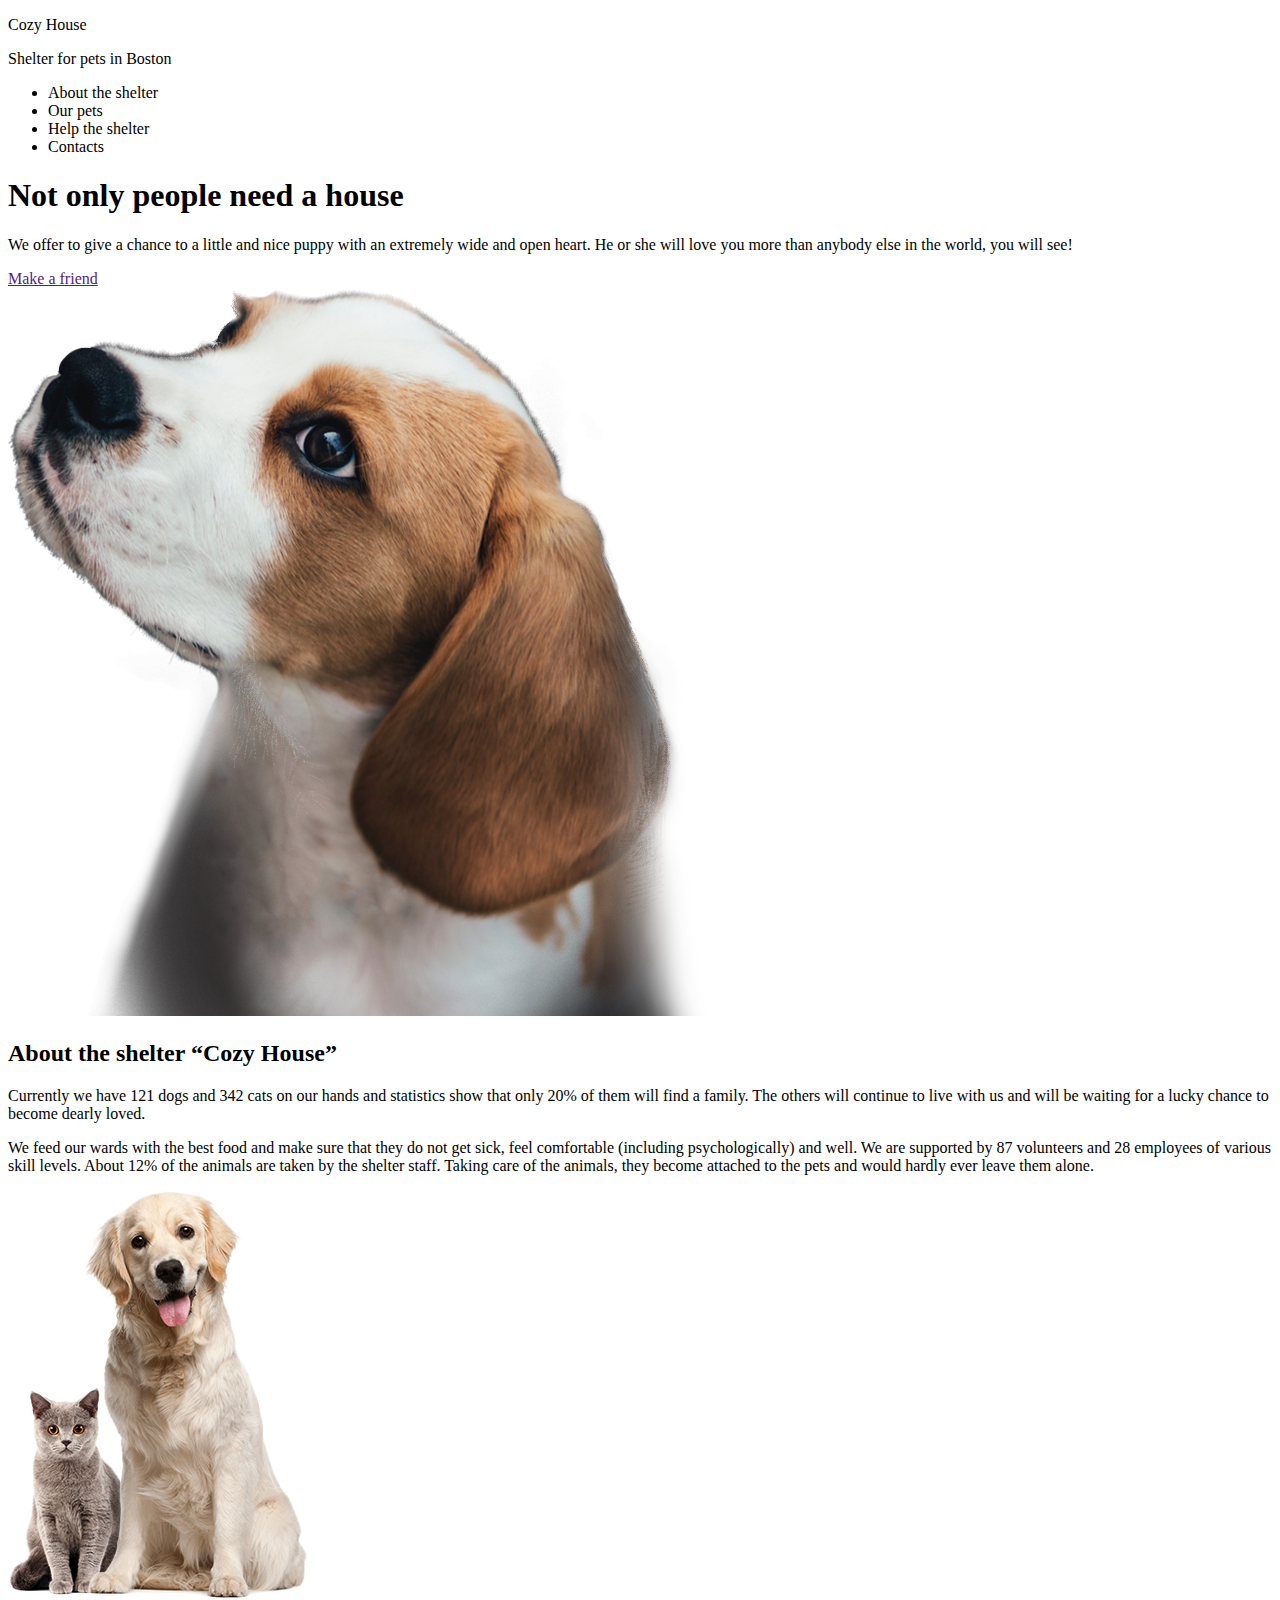
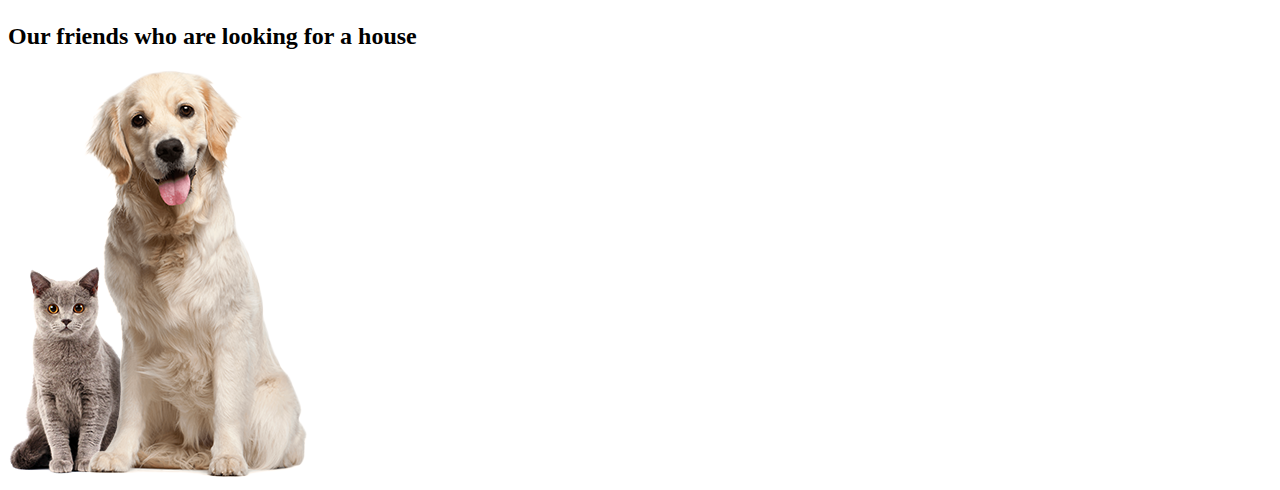
==== index.html @ 95876e0a "init: start sheltter task" ====
<!DOCTYPE html>
<html lang="en">
  <head>
    <meta charset="UTF-8" />
    <meta name="viewport" content="width=device-width, initial-scale=1.0" />
    <title>Document</title>
  </head>
  <body>
    <div class="wrapper">
        <header class="header">
      <div class="navigation__logo">
        <p class="logo__title">Cozy House</p>
        <p class="logo__subtitle">Shelter for pets in Boston</p>
      </div>
      <nav class="header__navigation">
        <ul class="menu__list">
          <li class="menu__item">About the shelter</li>
          <li class="menu__item">Our pets</li>
          <li class="menu__item">Help the shelter</li>
          <li class="menu__item">Contacts</li>
        </ul>
      </nav>
    </header>
    <main class="main">
      <section class="section">
        <div class="section__description">
          <h1 class="section__header section_main-header">
            Not only people need a house
          </h1>
          <p class="section__text">
            We offer to give a chance to a little and nice puppy with an
            extremely wide and open heart. He or she will love you more than
            anybody else in the world, you will see!
          </p>
          <a href="" class="section__link link_dark">Make a friend</a>
        </div>
        <img src="assets/start-screen-puppy.png" alt="Dog" class="section__image">
      </section>
    </div>
    <section class="section">  
        <div class="section__description">
          <h2 class="section__header">
            About the shelter “Cozy House”
          </h2>
          <p class="section__text">
            Currently we have 121 dogs and 342 cats on our hands and statistics show that only 20% of them will find a family. The others will continue to live with us and will be waiting for a lucky chance to become dearly loved.
          </p>
          <p class="section__text">
            We feed our wards with the best food and make sure that they do not get sick, feel comfortable (including psychologically) and well. We are supported by 87 volunteers and 28 employees of various skill levels. About 12% of the animals are taken by the shelter staff. Taking care of the animals, they become attached to the pets and would hardly ever leave them alone.
          </p>
        </div>
        <img src="assets/about-pets.png" alt="Dog ans cat" class="section__image">
      </section>
      <section class="section">  
        <div class="section__description">
          <h2 class="section__header">
            Our friends who
are looking for a house
          </h2>
         <div class="section__slider">
          
         </div>
        </div>
        <img src="assets/about-pets.png" alt="Dog ans cat" class="section__image">
      </section>

    
    </main>
  </body>
</html>
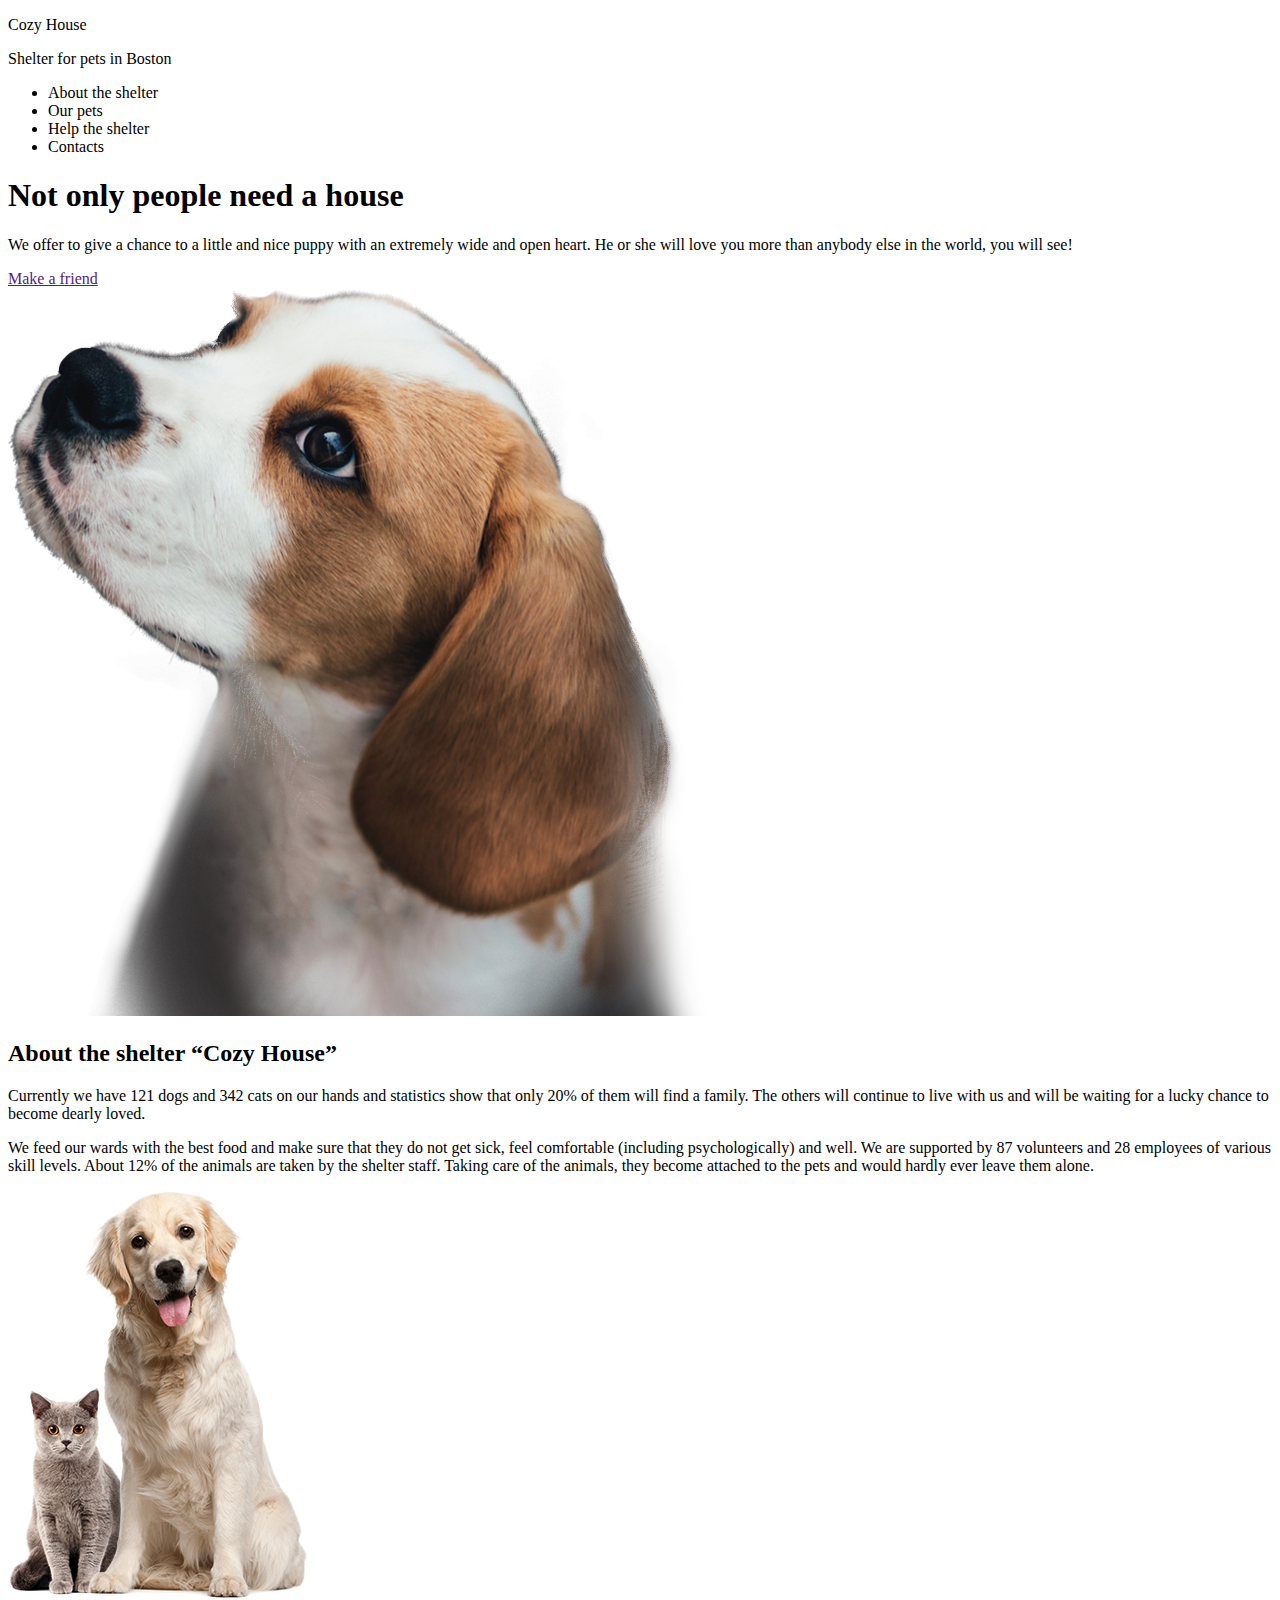
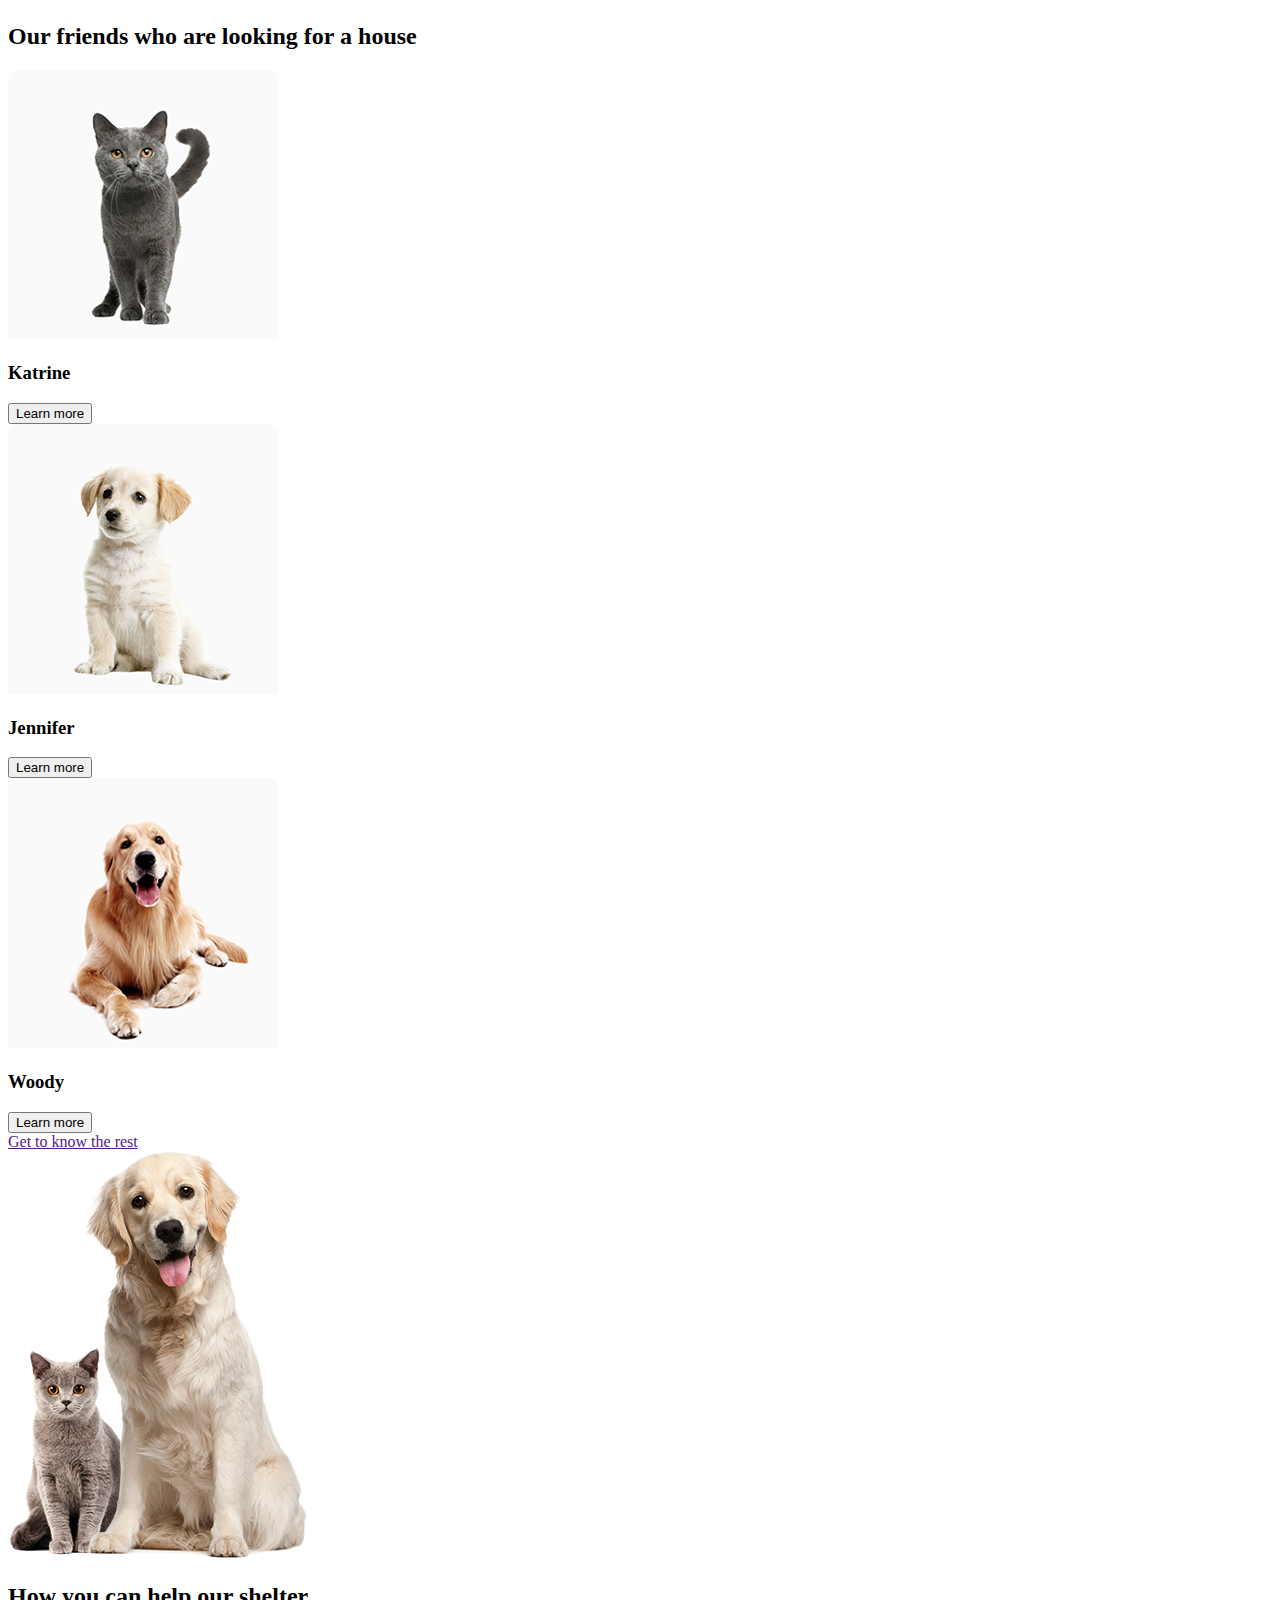
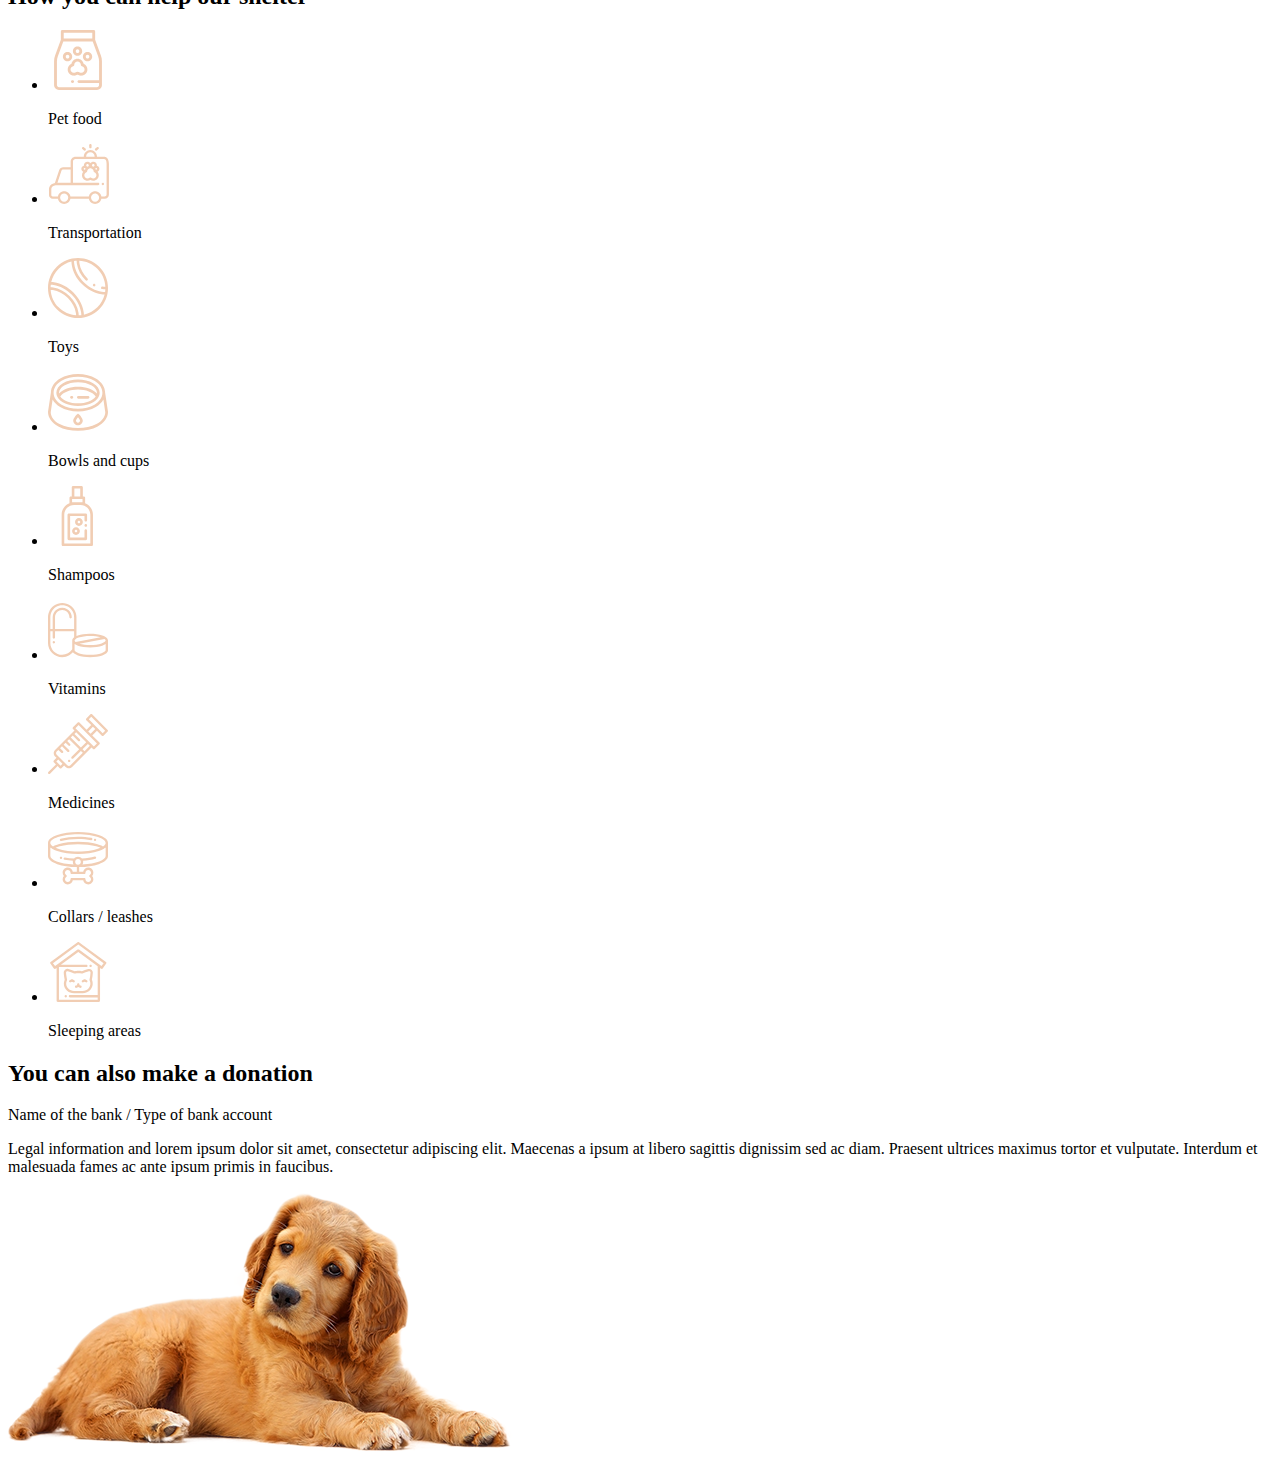
==== commit 7ba9b4ef: "feat: section slider and donate" ====
--- a/index.html
+++ b/index.html
@@ -54,16 +54,127 @@
       <section class="section">  
         <div class="section__description">
           <h2 class="section__header">
-            Our friends who
-are looking for a house
+            Our friends who are looking for a house
           </h2>
          <div class="section__slider">
-          
+          <div class="slider__card card">
+            <img src="assets/pets-katrine.png" alt="Cat Katrine" class="card__img">
+            <h3 class="card_title">Katrine</h3>
+            <button class="card__button">Learn more</button>
+          </div>
+          <div class="slider__card card">
+            <img src="assets/pets-jennifer.png" alt="Dog Jennifer" class="card__img">
+            <h3 class="card_title">Jennifer</h3>
+            <button class="card__button">Learn more</button>
+          </div>
+          <div class="slider__card card">
+            <img src="assets/pets-woody.png" alt="Cat Woody" class="card__img">
+            <h3 class="card_title">Woody</h3>
+            <button class="card__button">Learn more</button>
+          </div>
          </div>
+         <a href="" class="section__link link_dark">Get to know the rest</a>
         </div>
         <img src="assets/about-pets.png" alt="Dog ans cat" class="section__image">
       </section>
-
+      <section class="section">  
+        <div class="section__description">
+          <h2 class="section__header">
+            How you can help our shelter
+          </h2>
+        <ul class="section__list">
+          <li class="list__item">
+            <svg width="60" height="60" viewBox="0 0 60 60" fill="none" xmlns="http://www.w3.org/2000/svg">
+            <path d="M52.8978 25.4978L47.1429 9.7473V1.42852C47.1429 0.639609 46.5032 0 45.7144 0H14.2858C13.4969 0 12.8573 0.639727 12.8573 1.42852V9.74719L7.10214 25.4978C6.41927 27.3636 6.07039 29.335 6.07147 31.3219V55.0765C6.07147 57.7913 8.28011 60 10.995 60H49.005C51.7199 60 53.9285 57.7913 53.9285 55.0765V31.3219C53.9285 29.329 53.5817 27.3694 52.8978 25.4978ZM15.7142 2.85715H44.2857V8.57145H15.7142V2.85715ZM51.0715 50.1321H30.9077C30.1188 50.1321 29.4792 50.7718 29.4792 51.5606C29.4792 52.3495 30.1189 52.9891 30.9077 52.9891H51.0715V55.0763C51.0715 56.2157 50.1445 57.1427 49.005 57.1427H10.995C9.85558 57.1427 8.92862 56.2158 8.92862 55.0763V31.3219C8.92774 29.6695 9.21788 28.03 9.78573 26.4783L15.2848 11.4286H44.7152L50.2142 26.4783C50.7821 28.03 51.0722 29.6695 51.0714 31.3219L51.0715 50.1321Z" fill="#F1CDB3"/>
+            <path d="M35.6169 33.805C35.1505 30.8772 32.6078 28.632 29.5505 28.632C26.4932 28.632 23.9504 30.8772 23.484 33.805C21.067 34.7989 19.4857 37.2756 19.6899 39.9659C19.9175 42.9637 22.3506 45.392 25.349 45.6148C26.5071 45.7011 27.6572 45.4628 28.6751 44.9259C29.2315 44.6328 29.8697 44.6326 30.4256 44.926C31.3085 45.3908 32.2914 45.6331 33.2891 45.632C33.4429 45.632 33.5974 45.6263 33.7516 45.6149C36.7502 45.3923 39.1832 42.9638 39.411 39.966C39.6152 37.2756 38.0339 34.7989 35.6169 33.805ZM36.562 39.7495C36.4405 41.35 35.1415 42.6466 33.5402 42.7655C32.9176 42.8126 32.3013 42.6851 31.7586 42.3986C31.0781 42.0394 30.3201 41.8517 29.5506 41.8517C28.781 41.8517 28.0231 42.0394 27.3425 42.3986C26.7999 42.6849 26.1849 42.8123 25.5608 42.7655C23.9597 42.6467 22.6606 41.3501 22.5391 39.7495C22.4143 38.1062 23.5296 36.6124 25.1331 36.2746C25.4588 36.206 25.7503 36.0259 25.9573 35.7653C26.1643 35.5047 26.2739 35.18 26.2671 34.8473L26.2648 34.775C26.2648 32.9632 27.7386 31.4893 29.5505 31.4893C31.3623 31.4893 32.8362 32.9632 32.8362 34.7698L32.834 34.8473C32.827 35.1801 32.9366 35.5048 33.1436 35.7654C33.3507 36.026 33.6423 36.2061 33.968 36.2746C35.5717 36.6124 36.6868 38.1062 36.562 39.7495Z" fill="#F1CDB3"/>
+            <path d="M29.5506 25.7751C32.1108 25.7751 34.1934 23.6924 34.1934 21.1322C34.1934 18.572 32.1108 16.4893 29.5506 16.4893C26.9904 16.4893 24.9077 18.5721 24.9077 21.1322C24.9077 23.6923 26.9906 25.7751 29.5506 25.7751ZM29.5506 19.3465C30.5353 19.3465 31.3363 20.1475 31.3363 21.1322C31.3363 22.1169 30.5353 22.9179 29.5506 22.9179C28.5659 22.9179 27.7649 22.1169 27.7649 21.1322C27.7649 20.1475 28.566 19.3465 29.5506 19.3465Z" fill="#F1CDB3"/>
+            <path d="M24.1935 26.6561C24.1935 24.0959 22.1107 22.0132 19.5506 22.0132C16.9905 22.0132 14.9078 24.096 14.9078 26.6561C14.9078 29.2162 16.9904 31.2989 19.5506 31.2989C22.1108 31.2989 24.1935 29.2162 24.1935 26.6561ZM19.5506 28.4418C18.5659 28.4418 17.7649 27.6408 17.7649 26.6561C17.7649 25.6714 18.5659 24.8704 19.5506 24.8704C20.5353 24.8704 21.3363 25.6714 21.3363 26.6561C21.3363 27.6408 20.5352 28.4418 19.5506 28.4418Z" fill="#F1CDB3"/>
+            <path d="M39.5506 22.0131C36.9904 22.0131 34.9077 24.0959 34.9077 26.656C34.9077 29.216 36.9906 31.2988 39.5506 31.2988C42.1107 31.2988 44.1934 29.2162 44.1934 26.656C44.1934 24.0958 42.1107 22.0131 39.5506 22.0131ZM39.5506 28.4418C38.5658 28.4418 37.7649 27.6408 37.7649 26.6561C37.7649 25.6714 38.5659 24.8704 39.5506 24.8704C40.5353 24.8704 41.3363 25.6714 41.3363 26.6561C41.3363 27.6408 40.5353 28.4418 39.5506 28.4418Z" fill="#F1CDB3"/>
+            <path d="M24.6934 50.1322H24.3465C23.5576 50.1322 22.918 50.7719 22.918 51.5607C22.918 52.3496 23.5577 52.9892 24.3465 52.9892H24.6934C25.4823 52.9892 26.1219 52.3495 26.1219 51.5607C26.122 50.7719 25.4824 50.1322 24.6934 50.1322Z" fill="#F1CDB3"/>
+            </svg>
+            <p class="item__text">Pet food</p></li>
+          <li class="list__item">
+            <svg width="61" height="60" viewBox="0 0 61 60" fill="none" xmlns="http://www.w3.org/2000/svg">
+            <path d="M56.0044 12.7115H48.9814V12.5095C48.9814 8.87665 46.026 5.92118 42.3932 5.92118C38.7603 5.92118 35.8049 8.87665 35.8049 12.5095V12.7115H27.5571C24.8414 12.7115 22.6321 14.9209 22.6321 17.6365V23.2009H15.2458C13.4838 23.2009 11.9176 24.2562 11.2558 25.8893C11.2462 25.9133 11.2373 25.9375 11.2291 25.962L6.96808 38.8689C6.9294 38.8919 6.88007 38.9191 6.81866 38.9498C6.57503 39.0714 6.11929 39.2568 5.33507 39.4484C4.09062 39.7499 2.9839 40.4616 2.19323 41.4688C1.40255 42.4759 0.973964 43.72 0.976513 45.0004V51.0987C0.976513 53.1406 2.63765 54.8018 4.67952 54.8018L9.90374 54.802C10.4553 57.7562 13.0514 59.9999 16.1632 59.9999C19.2749 59.9999 21.8709 57.7561 22.4226 54.8021L40.8472 54.8024C41.3989 57.7564 43.9949 59.9999 47.1066 59.9999C50.2181 59.9999 52.8141 57.7565 53.3659 54.8026L56.6836 54.8027C59.2232 54.8027 60.9294 53.0963 60.9294 50.5568V20.08C60.9294 13.4295 57.4851 12.7115 56.0044 12.7115ZM38.1486 12.5095C38.1486 10.169 40.0527 8.26493 42.3932 8.26493C44.7336 8.26493 46.6377 10.169 46.6377 12.5095V12.7115H38.1486V12.5095ZM13.4413 26.7379C13.591 26.3833 13.8422 26.0809 14.1632 25.8686C14.4842 25.6563 14.8609 25.5436 15.2457 25.5447H22.6319V38.8266H9.45022L13.4413 26.7379ZM16.1632 57.6562C13.9435 57.6562 12.1377 55.8504 12.1377 53.6307C12.1377 53.6033 12.1392 53.5762 12.1398 53.5488C12.1406 53.5069 12.1408 53.465 12.143 53.4234C12.1433 53.4168 12.1441 53.4104 12.1445 53.4038C12.2626 51.2894 14.02 49.6052 16.1632 49.6052C18.1026 49.6052 19.7262 50.9841 20.105 52.8129L20.1067 52.82C20.1194 52.882 20.1305 52.9445 20.1403 53.0076L20.1422 53.018C20.1492 53.0638 20.1544 53.1101 20.1598 53.1564C20.1622 53.1775 20.1656 53.1983 20.1677 53.2194C20.1714 53.2554 20.1734 53.2921 20.176 53.3285C20.1784 53.3602 20.1817 53.3916 20.1833 53.4235C20.185 53.4563 20.185 53.4896 20.1858 53.5226C20.1867 53.5586 20.1885 53.5944 20.1885 53.6306C20.1887 55.8504 18.3828 57.6562 16.1632 57.6562ZM47.1066 57.6562C44.8869 57.6562 43.081 55.8504 43.081 53.6307C43.081 53.5783 43.083 53.5263 43.085 53.4743C43.0856 53.4576 43.0855 53.4405 43.0863 53.4238C43.0883 53.3852 43.0921 53.3471 43.0951 53.3088C43.0975 53.2791 43.0989 53.2491 43.1019 53.2196C43.1032 53.207 43.1053 53.1947 43.1066 53.1823C43.1202 53.06 43.1386 52.939 43.163 52.8203C43.1637 52.8168 43.1646 52.8134 43.1654 52.8099C43.5455 50.9826 45.168 49.6053 47.1066 49.6053C47.6614 49.6053 48.1905 49.7181 48.6719 49.9222C50.1163 50.5341 51.1319 51.966 51.1319 53.6308C51.1319 55.8504 49.3262 57.6562 47.1066 57.6562ZM56.6836 52.4588L53.3678 52.4587C53.3639 52.4379 53.3589 52.4175 53.3548 52.3968C53.3272 52.2591 53.2954 52.1222 53.2595 51.9864C53.2435 51.927 53.2267 51.8679 53.209 51.809C53.198 51.7724 53.1872 51.7358 53.1757 51.6994C53.156 51.6382 53.1353 51.5772 53.1137 51.5166C53.1022 51.4842 53.0913 51.4513 53.0793 51.4191C53.0531 51.3492 53.0257 51.2799 52.997 51.211C52.988 51.1892 52.9798 51.1669 52.9705 51.1452C52.9318 51.0542 52.891 50.9641 52.8482 50.875C52.8428 50.8639 52.8369 50.8532 52.8315 50.8422C52.7941 50.7656 52.7552 50.6897 52.7148 50.6146C52.6999 50.5871 52.6841 50.5602 52.6689 50.5329C52.6367 50.4749 52.6036 50.4175 52.5696 50.3606C52.5511 50.3297 52.5319 50.2995 52.5128 50.2689C52.4605 50.1846 52.4061 50.1016 52.3495 50.0201C52.2939 49.9395 52.2365 49.8602 52.1773 49.7821C52.1403 49.7337 52.1026 49.6858 52.0643 49.6385C52.0414 49.6102 52.0189 49.5819 51.9956 49.554C51.9539 49.5043 51.9114 49.4553 51.8682 49.4069C51.8469 49.383 51.8262 49.3585 51.8045 49.3349C51.7507 49.2763 51.6958 49.2188 51.6398 49.1623C51.6278 49.1501 51.6163 49.1374 51.6041 49.1253C51.535 49.0563 51.4644 48.989 51.3922 48.9233C51.3769 48.9092 51.3608 48.896 51.3452 48.882C51.2887 48.8315 51.2316 48.7815 51.1732 48.7329C51.1476 48.7116 51.1213 48.6912 51.0954 48.6704C51.046 48.6304 50.996 48.5911 50.9455 48.5525C50.9157 48.53 50.8856 48.5081 50.8555 48.4861C50.7281 48.3927 50.5972 48.3043 50.463 48.221C50.4302 48.2004 50.3973 48.1802 50.364 48.1602C50.3121 48.1292 50.2596 48.0993 50.2068 48.0698C50.1743 48.0516 50.1419 48.0331 50.1091 48.0155C50.0517 47.9847 49.9935 47.9553 49.935 47.9262C49.9059 47.9117 49.8772 47.8966 49.8479 47.8826C49.7713 47.8461 49.694 47.8111 49.616 47.7776C49.6041 47.7725 49.5923 47.7667 49.5803 47.7616C49.4896 47.7233 49.398 47.6871 49.3056 47.6531C49.2792 47.6433 49.2524 47.6348 49.2258 47.6254C49.1594 47.602 49.093 47.5789 49.0257 47.5575C48.9905 47.5464 48.9548 47.5363 48.9193 47.5258C48.8597 47.5081 48.7999 47.4906 48.7396 47.4746C48.7009 47.4643 48.662 47.4549 48.623 47.4453C48.5245 47.421 48.4254 47.3992 48.3259 47.3798C48.2669 47.3684 48.2078 47.3578 48.1485 47.348C48.1078 47.3413 48.0671 47.3345 48.0262 47.3287C47.9646 47.3199 47.9028 47.3121 47.841 47.3051C47.8017 47.3006 47.7626 47.2956 47.7231 47.2919C47.6545 47.2856 47.5859 47.2803 47.5172 47.2762C47.4835 47.2741 47.4503 47.271 47.4165 47.2694C47.3132 47.2643 47.2098 47.2617 47.1064 47.2615C47.0025 47.2615 46.8991 47.2645 46.7964 47.2694C46.7626 47.271 46.7292 47.2741 46.6956 47.2762C46.6268 47.2806 46.5581 47.2853 46.4899 47.2919C46.4503 47.2958 46.4112 47.3007 46.3718 47.3052C46.3099 47.3124 46.2482 47.3199 46.1869 47.3288C46.1459 47.3348 46.105 47.3415 46.0642 47.3483C45.9641 47.3649 45.8644 47.3838 45.7651 47.4049C45.7068 47.4175 45.6486 47.431 45.5906 47.4453C45.5512 47.4549 45.512 47.4645 45.473 47.4748C45.4132 47.4906 45.354 47.5079 45.295 47.5254C45.2589 47.5362 45.2225 47.5464 45.1867 47.5578C45.121 47.5788 45.0556 47.601 44.9906 47.6242C44.9627 47.6341 44.9345 47.6431 44.9067 47.6534C44.8146 47.6874 44.7234 47.7233 44.6334 47.7613C44.6185 47.7677 44.604 47.7747 44.5891 47.7812C44.514 47.8136 44.4395 47.847 44.3659 47.8822C44.3348 47.897 44.3045 47.913 44.2737 47.9283C44.2172 47.9566 44.1607 47.9849 44.1051 48.0147C44.0708 48.0331 44.0369 48.0524 44.003 48.0715C43.9518 48.1001 43.901 48.1293 43.8506 48.1592C43.7321 48.2304 43.6158 48.3051 43.5019 48.3833C43.4545 48.416 43.4076 48.4494 43.3611 48.4835C43.3291 48.5068 43.297 48.53 43.2655 48.5539C43.2173 48.5904 43.1701 48.6281 43.123 48.6659C43.0946 48.6888 43.0659 48.711 43.0379 48.7343C42.9838 48.7795 42.9308 48.826 42.8782 48.8727C42.8586 48.8901 42.8386 48.9069 42.8193 48.9244C42.7481 48.9892 42.6785 49.0556 42.6104 49.1235C42.5932 49.1406 42.5769 49.1587 42.5598 49.176C42.5093 49.2276 42.4591 49.2795 42.4103 49.3328C42.3859 49.3595 42.3623 49.387 42.3384 49.414C42.2982 49.4594 42.2583 49.5049 42.2194 49.5514C42.1941 49.5817 42.1694 49.6126 42.1447 49.6434C42.1086 49.6881 42.073 49.7331 42.0381 49.7788C41.9544 49.889 41.8742 50.0018 41.7975 50.1169C41.7655 50.165 41.7346 50.2137 41.704 50.2627C41.683 50.2962 41.6618 50.3296 41.6415 50.3635C41.6099 50.4161 41.5796 50.4695 41.5496 50.5232C41.5321 50.5545 41.5139 50.5854 41.4968 50.6172C41.4607 50.684 41.4264 50.752 41.3927 50.8202C41.3832 50.8394 41.373 50.858 41.3638 50.8774C41.3216 50.965 41.2815 51.0536 41.2434 51.143C41.2318 51.1703 41.2214 51.1982 41.2102 51.2258C41.1843 51.2889 41.1587 51.3523 41.1348 51.4165C41.1214 51.4524 41.1094 51.4887 41.0966 51.5247C41.0764 51.5817 41.057 51.6389 41.0384 51.6964C41.0258 51.7355 41.0142 51.7751 41.0024 51.8146C40.9736 51.911 40.9471 52.008 40.923 52.1056C40.9091 52.162 40.8961 52.2187 40.8837 52.2758C40.8746 52.3171 40.8657 52.3585 40.8575 52.4001C40.8537 52.4198 40.8489 52.4391 40.8452 52.4588L22.4241 52.4585C22.4202 52.4382 22.4154 52.4181 22.4114 52.3979C22.4035 52.3578 22.3949 52.3181 22.3863 52.2783C22.3523 52.1215 22.3122 51.9659 22.2662 51.8122C22.2548 51.774 22.2435 51.7358 22.2314 51.6978C22.2124 51.6389 22.1926 51.5804 22.1719 51.5221C22.1596 51.4872 22.1477 51.452 22.1348 51.4174C22.1104 51.3522 22.0848 51.2875 22.0581 51.2232C22.0473 51.1967 22.0372 51.1697 22.026 51.1435C21.9878 51.0538 21.9476 50.965 21.9053 50.8771C21.8967 50.8594 21.8873 50.8423 21.8787 50.8247C21.8444 50.7548 21.8089 50.6855 21.772 50.6169C21.7554 50.5859 21.7376 50.5556 21.7203 50.525C21.6899 50.4707 21.6593 50.4166 21.6273 50.3634C21.6071 50.3297 21.5862 50.2968 21.5654 50.2636C21.5347 50.2143 21.5034 50.1654 21.4713 50.1169C21.3946 50.0019 21.3144 49.8893 21.2309 49.7792C21.196 49.7335 21.1604 49.6885 21.1243 49.6438C21.0995 49.613 21.0748 49.582 21.0494 49.5516C21.0105 49.5055 20.971 49.4598 20.9309 49.4147C20.9067 49.3876 20.883 49.3599 20.8585 49.3331C20.8103 49.2803 20.7606 49.2289 20.7105 49.1778C20.693 49.1599 20.6762 49.1413 20.6584 49.1238C20.5904 49.0559 20.5209 48.9897 20.4499 48.925C20.4302 48.907 20.4096 48.89 20.3897 48.8722C20.3376 48.8255 20.2848 48.7798 20.2312 48.7349C20.2029 48.7114 20.1738 48.6888 20.1451 48.6657C20.0985 48.6282 20.0516 48.5908 20.0038 48.5546C19.972 48.5304 19.9397 48.5071 19.9075 48.4836C19.8612 48.4497 19.8145 48.4165 19.7674 48.3838C19.6868 48.3285 19.6049 48.2749 19.5219 48.2232C19.4875 48.2016 19.4528 48.1803 19.418 48.1594C19.3679 48.1296 19.3174 48.1006 19.2666 48.0722C19.2323 48.053 19.1982 48.0336 19.1635 48.0151C19.1082 47.9856 19.0525 47.957 18.9963 47.9293C18.9651 47.9137 18.9343 47.8975 18.9028 47.8824C18.8301 47.8478 18.7567 47.8146 18.6827 47.7827C18.6669 47.7758 18.6514 47.7683 18.6355 47.7615C18.5454 47.7234 18.4544 47.6875 18.3626 47.6536C18.3343 47.6432 18.3056 47.6341 18.2771 47.624C18.2127 47.601 18.1478 47.579 18.0826 47.558C18.0465 47.5465 18.0098 47.5362 17.9734 47.5254C17.9146 47.5078 17.8556 47.491 17.7963 47.4751C17.7571 47.4646 17.7176 47.455 17.6781 47.4454C17.5217 47.4067 17.3639 47.3743 17.2049 47.3484C17.1641 47.3417 17.1233 47.3349 17.0822 47.3289C17.0206 47.3202 16.9589 47.3123 16.8971 47.3054C16.8579 47.3008 16.8187 47.2959 16.7792 47.292C16.7107 47.2857 16.6421 47.2805 16.5734 47.2763C16.5397 47.2742 16.5064 47.2711 16.4727 47.2695C16.3694 47.2644 16.266 47.2618 16.1626 47.2617C16.0587 47.2617 15.9554 47.2646 15.8525 47.2695C15.8188 47.2711 15.7854 47.2742 15.7517 47.2763C15.683 47.2808 15.6143 47.2854 15.5461 47.292C15.5065 47.2959 15.4672 47.3008 15.4278 47.3054C15.3662 47.3123 15.3046 47.3202 15.2432 47.3289C15.2019 47.3349 15.161 47.3417 15.1201 47.3484C15.02 47.3648 14.9203 47.3837 14.8212 47.405C14.763 47.4175 14.7053 47.431 14.6476 47.4452C14.6079 47.4549 14.568 47.4646 14.5287 47.4751C14.4698 47.4909 14.4112 47.5076 14.3529 47.5251C14.3161 47.536 14.2791 47.5465 14.2425 47.558C14.178 47.5784 14.1143 47.6007 14.0507 47.6231C14.0212 47.6334 13.9916 47.6429 13.9624 47.6536C13.8708 47.6875 13.7801 47.7231 13.6905 47.761C13.6724 47.7687 13.6547 47.7773 13.6366 47.7851C13.565 47.8162 13.4938 47.8481 13.4235 47.8817C13.3907 47.8974 13.3585 47.9143 13.326 47.9306C13.2712 47.9577 13.2168 47.9855 13.1628 48.0142C13.1272 48.0333 13.0922 48.0534 13.0569 48.0732C13.0072 48.1011 12.9576 48.1292 12.9088 48.1585C12.8252 48.2086 12.7427 48.2604 12.6614 48.3141C12.6262 48.3373 12.5913 48.3608 12.5566 48.3847C12.5107 48.4163 12.4655 48.4488 12.4203 48.4816C12.3869 48.506 12.3533 48.5302 12.3204 48.5553C12.2743 48.5903 12.2291 48.6263 12.184 48.6625C12.1536 48.6869 12.1229 48.7107 12.0932 48.7356C12.0424 48.7778 11.993 48.8214 11.9436 48.8651C11.9207 48.8854 11.8972 48.9051 11.8745 48.9257C11.8043 48.9898 11.7355 49.0554 11.6681 49.1225C11.6473 49.1433 11.6273 49.1651 11.6067 49.1862C11.56 49.2342 11.5134 49.2822 11.4682 49.3315C11.4418 49.3602 11.4165 49.3899 11.3907 49.4191C11.3525 49.4623 11.3144 49.5056 11.2775 49.5499C11.2508 49.5817 11.2248 49.6143 11.1988 49.6468C11.1641 49.6897 11.13 49.7331 11.0965 49.777C11.0376 49.8544 10.9804 49.9332 10.925 50.0132C10.9007 50.0482 10.8767 50.0835 10.8531 50.1189C10.8223 50.1653 10.7925 50.2123 10.7628 50.2594C10.7408 50.2946 10.7187 50.3295 10.6973 50.3651C10.667 50.4156 10.638 50.467 10.6091 50.5183C10.5903 50.5517 10.571 50.5847 10.5527 50.6185C10.519 50.6817 10.4863 50.7454 10.4546 50.8097C10.4432 50.8327 10.431 50.8552 10.4198 50.8784C10.3781 50.9651 10.3384 51.0529 10.3005 51.1417C10.2876 51.172 10.2762 51.2028 10.2637 51.2333C10.2391 51.2936 10.2146 51.354 10.1919 51.4151C10.178 51.4525 10.1653 51.4904 10.1521 51.5281C10.1326 51.5835 10.1134 51.639 10.0955 51.695C10.0826 51.7352 10.0706 51.7757 10.0585 51.8163C10.0423 51.871 10.0264 51.9258 10.0116 51.9811C9.98547 52.0781 9.96183 52.1757 9.94065 52.2739C9.93151 52.3161 9.92237 52.3581 9.91405 52.4007C9.9103 52.4199 9.90561 52.4389 9.90198 52.4581H4.67952C3.92999 52.4581 3.32026 51.8484 3.32026 51.0987V45.0004C3.31869 44.2451 3.57146 43.5113 4.03784 42.9171C4.50422 42.323 5.15705 41.9032 5.89112 41.7254C6.55897 41.5621 7.13261 41.376 7.60101 41.1705H50.1626C50.8097 41.1705 51.3344 40.6458 51.3344 39.9986C51.3344 39.3515 50.8097 38.8267 50.1626 38.8267H24.9758V17.6365C24.9758 16.2133 26.1339 15.0552 27.5571 15.0552H56.0042C58.2503 15.0552 58.5855 18.2034 58.5855 20.08V50.5567C58.5855 52.2118 57.3939 52.4588 56.6836 52.4588Z" fill="#F1CDB3"/>
+            <path d="M51.4371 24.8147C51.4372 23.2763 50.3567 21.9863 48.9149 21.6615C48.9226 21.5806 48.9287 21.4992 48.9311 21.4169C48.9579 20.4633 48.6017 19.5567 47.9282 18.864C47.2432 18.1596 46.2866 17.7557 45.3034 17.7557C44.1154 17.7557 43.0573 18.3338 42.3948 19.2239C41.7328 18.3338 40.6738 17.7557 39.4831 17.7557C38.5086 17.7557 37.5586 18.1544 36.8767 18.8498C36.1995 19.5402 35.8367 20.4483 35.8552 21.4064C35.8568 21.4923 35.8627 21.5773 35.8703 21.6618C34.4291 21.987 33.3492 23.2766 33.3492 24.8147C33.3492 26.1163 34.1229 27.2399 35.2341 27.7519C34.4513 28.7206 33.9945 29.9464 33.9945 31.2423C33.9945 34.3028 36.4843 36.7927 39.5448 36.7927C40.5529 36.7927 41.537 36.5172 42.3932 36.0051C43.254 36.5202 44.2384 36.7924 45.2415 36.7927C48.302 36.7927 50.7919 34.3028 50.7919 31.2423C50.7919 29.9462 50.3351 28.7206 49.5523 27.7519C50.6636 27.2399 51.4371 26.1163 51.4371 24.8147ZM45.3034 20.0996C45.6574 20.0996 46.0016 20.2448 46.2478 20.4979C46.4762 20.7328 46.597 21.0357 46.5883 21.3508C46.568 22.0692 45.9856 22.6602 45.2898 22.6682C45.1034 22.668 44.9191 22.6279 44.7495 22.5505C44.7285 22.5408 44.7079 22.5304 44.6868 22.5209C44.58 22.4646 44.4823 22.3927 44.3966 22.3077C44.1518 22.0648 44.0177 21.7384 44.0191 21.3885C44.022 20.6778 44.5982 20.0996 45.3034 20.0996ZM38.5498 20.491C38.6712 20.3665 38.8163 20.2677 38.9766 20.2005C39.1369 20.1332 39.3091 20.0988 39.4829 20.0994C40.1903 20.0994 40.7664 20.6762 40.7672 21.3851C40.7681 21.5579 40.7343 21.7291 40.6678 21.8885C40.6013 22.048 40.5035 22.1925 40.3801 22.3135C40.2964 22.3959 40.2013 22.466 40.0978 22.5217C40.0595 22.5391 40.0221 22.5577 39.9843 22.5758C39.8315 22.6389 39.6675 22.6704 39.5023 22.6683C38.7969 22.6567 38.212 22.0704 38.1983 21.3613C38.192 21.0374 38.3169 20.7285 38.5498 20.491ZM35.693 24.8148C35.6929 24.3245 36.0918 23.9257 36.5818 23.9257C37.0722 23.9257 37.4709 24.3245 37.4709 24.8148C37.4709 24.9155 37.4534 25.0118 37.4224 25.1022C37.3931 25.1611 37.3649 25.2207 37.3377 25.2808C37.1809 25.5341 36.9012 25.7038 36.582 25.7038C36.0918 25.7038 35.693 25.305 35.693 24.8148ZM45.2415 34.4492C44.4765 34.4489 43.7368 34.175 43.1561 33.6769C42.9438 33.4945 42.6731 33.3943 42.3932 33.3946C42.1133 33.3944 41.8426 33.4946 41.6303 33.6769C41.0496 34.175 40.3099 34.4489 39.5448 34.4492C37.7767 34.4492 36.3382 33.0107 36.3382 31.2426C36.3382 29.9023 37.1833 28.6919 38.4409 28.2307C38.6472 28.1551 38.8281 28.023 38.9629 27.8495C39.0977 27.676 39.181 27.4681 39.2033 27.2495C39.2362 26.9273 39.3176 26.6118 39.4447 26.3139C39.4865 26.2346 39.5256 26.1537 39.5608 26.0707C39.8716 25.4851 40.3571 25.0108 40.9498 24.7136C41.0008 24.6912 41.0511 24.6676 41.1011 24.6428C41.5085 24.4648 41.9485 24.3731 42.3932 24.3737C42.8513 24.3737 43.2875 24.4692 43.6828 24.6417C43.7327 24.6665 43.7831 24.6899 43.8341 24.7123C44.4279 25.0094 44.9143 25.4843 45.2256 26.0707C45.2608 26.1537 45.2999 26.2346 45.3416 26.3139C45.4688 26.6118 45.5502 26.9273 45.583 27.2495C45.6053 27.4681 45.6886 27.676 45.8235 27.8495C45.9583 28.023 46.1391 28.1551 46.3454 28.2307C47.6031 28.692 48.4481 29.9023 48.4481 31.2426C48.4481 33.0106 47.0097 34.4492 45.2415 34.4492ZM48.2045 25.7038C47.8853 25.7038 47.6056 25.5341 47.4488 25.2808C47.4216 25.2208 47.3933 25.1612 47.364 25.1022C47.3321 25.0097 47.3157 24.9126 47.3155 24.8148C47.3155 24.3245 47.7143 23.9257 48.2046 23.9257C48.6948 23.9257 49.0936 24.3245 49.0936 24.8148C49.0935 25.3049 48.6947 25.7038 48.2045 25.7038Z" fill="#F1CDB3"/>
+            <path d="M56.0193 39.7758C56.0043 39.7007 55.9819 39.6273 55.9526 39.5566C55.9234 39.4857 55.8873 39.4178 55.8448 39.3539C55.8026 39.2897 55.7539 39.23 55.6995 39.1758C55.6452 39.1214 55.5856 39.0727 55.5214 39.0305C55.3933 38.9457 55.25 38.8864 55.0995 38.8559C54.9487 38.8254 54.7933 38.8254 54.6425 38.8559C54.5675 38.8712 54.4936 38.8934 54.4221 38.9227C54.3518 38.952 54.2839 38.9884 54.2206 39.0305C54.1561 39.0727 54.0964 39.1219 54.0425 39.1758C53.9884 39.2297 53.9392 39.2895 53.896 39.3539C53.8538 39.4172 53.8173 39.4852 53.7893 39.5566C53.76 39.627 53.7366 39.7008 53.7225 39.7758C53.7073 39.8508 53.6991 39.9281 53.6991 40.0043C53.6991 40.0803 53.7073 40.1578 53.7225 40.234C53.7366 40.3078 53.76 40.3816 53.7893 40.4531C53.8186 40.5234 53.855 40.5914 53.8971 40.6547C53.9392 40.7191 53.9884 40.7789 54.0425 40.8328C54.0964 40.8867 54.1561 40.9359 54.2206 40.9793C54.2839 41.0215 54.3518 41.0566 54.4221 41.0859C54.4936 41.1152 54.5675 41.1387 54.6425 41.1527C54.7176 41.168 54.7949 41.1762 54.871 41.1762C54.9471 41.1762 55.0246 41.168 55.0995 41.1527C55.1745 41.1387 55.2483 41.1152 55.3186 41.0859C55.3901 41.0566 55.4581 41.0215 55.5214 40.9793C55.5859 40.9359 55.6457 40.8867 55.6995 40.8328C55.7534 40.7789 55.8026 40.7191 55.8448 40.6547C55.8869 40.5914 55.9233 40.5234 55.9526 40.4531C55.9819 40.3816 56.0041 40.3078 56.0193 40.234C56.0346 40.1578 56.0427 40.0803 56.0427 40.0043C56.0427 39.9281 56.0346 39.8508 56.0193 39.7758Z" fill="#F1CDB3"/>
+            <path d="M42.3932 0C41.7461 0 41.2213 0.524648 41.2213 1.17188V3.13359C41.2213 3.78082 41.7461 4.30547 42.3932 4.30547C43.0404 4.30547 43.565 3.7807 43.565 3.13359V1.17188C43.565 0.524648 43.0404 0 42.3932 0Z" fill="#F1CDB3"/>
+            <path d="M37.4562 4.55659L35.8205 3.27234C35.6995 3.1773 35.5609 3.10703 35.4127 3.06555C35.2645 3.02407 35.1096 3.01218 34.9568 3.03057C34.804 3.04896 34.6563 3.09727 34.5222 3.17273C34.3881 3.24819 34.2701 3.34934 34.1751 3.47038C33.7755 3.97944 33.8642 4.71608 34.3731 5.11569L36.0088 6.39995C36.2149 6.56221 36.4695 6.65035 36.7318 6.65015C36.9095 6.65039 37.0849 6.61017 37.2447 6.53253C37.4046 6.45488 37.5446 6.34186 37.6543 6.20202C38.054 5.69284 37.9653 4.9562 37.4562 4.55659Z" fill="#F1CDB3"/>
+            <path d="M50.6113 3.47021C50.2117 2.96115 49.4752 2.87244 48.9659 3.27216L47.3302 4.55642C46.8211 4.95603 46.7324 5.69267 47.1321 6.20185C47.2417 6.34177 47.3818 6.45487 47.5416 6.53254C47.7015 6.61021 47.8769 6.65042 48.0546 6.6501C48.3169 6.65028 48.5716 6.56214 48.7776 6.3999L50.4133 5.11564C50.9224 4.71603 51.0111 3.97939 50.6113 3.47021Z" fill="#F1CDB3"/>
+            </svg>
+            <p class="item__text">Transportation</p></li>
+          <li class="list__item">
+            <svg width="60" height="60" viewBox="0 0 60 60" fill="none" xmlns="http://www.w3.org/2000/svg">
+              <path d="M51.2132 8.78672C45.5469 3.1207 38.0133 0 30 0C21.9867 0 14.4531 3.1207 8.78684 8.78672C3.12047 14.4531 0 21.9866 0 30C0 38.0134 3.12047 45.5469 8.78684 51.2133C14.4531 56.8793 21.9867 60 30 60C38.0133 60 45.5469 56.8793 51.2132 51.2133C56.8795 45.5469 60 38.0134 60 30C60 21.9866 56.8795 14.4531 51.2132 8.78672ZM10.6314 49.3685C5.90438 44.6415 3.11918 38.4906 2.67352 31.8832C3.39 31.9077 4.1223 31.9755 4.86223 32.0856C10.1654 32.8733 15.5023 35.7234 19.8894 40.1106C24.2766 44.4979 27.1266 49.8346 27.9144 55.1379C28.0223 55.8586 28.0894 56.5849 28.1154 57.3132C21.7419 56.8775 15.4928 54.2298 10.6314 49.3685ZM30.7262 57.3682C30.7013 56.4931 30.6239 55.6203 30.4946 54.7545C29.6251 48.9019 26.5139 43.046 21.7338 38.2659C16.9538 33.4859 11.098 30.3746 5.2452 29.5051C4.37502 29.3751 3.49781 29.2977 2.61832 29.2732C2.64105 28.3972 2.7048 27.5283 2.8084 26.6682C3.73793 26.6987 4.68246 26.7843 5.62863 26.9248C12.0308 27.8757 18.4055 31.2484 23.5785 36.4213C28.7512 41.5939 32.1239 47.9687 33.075 54.3709C33.2133 55.3004 33.2987 56.237 33.3307 57.1763C32.4661 57.2814 31.5969 57.3455 30.7262 57.3682ZM49.3685 49.3685C45.5416 53.1952 40.8551 55.6504 35.9248 56.7348C35.881 55.8152 35.7912 54.8983 35.6557 53.9877C34.6229 47.0358 30.9889 40.1423 25.4234 34.5766C19.8575 29.0109 12.964 25.3772 6.0123 24.3444C5.0982 24.2082 4.17782 24.1182 3.25465 24.0746L3.2475 24.0805C4.35598 19.0238 6.88301 14.3798 10.6315 10.6314C14.2923 6.97055 18.7399 4.56516 23.4349 3.41402C23.4672 4.49215 23.5632 5.56742 23.7224 6.63422C24.755 13.5859 28.3889 20.4795 33.9546 26.0453C39.5203 31.611 46.4139 35.2447 53.3659 36.2775C54.4358 36.4373 55.5143 36.5334 56.5956 36.5653L56.6073 36.5459C55.4323 41.3595 52.9617 45.7754 49.3685 49.3685ZM57.1071 33.966C56.0064 33.955 54.8814 33.8653 53.7492 33.6972C47.3468 32.7461 40.972 29.3735 35.7993 24.2006C30.6265 19.0277 27.2538 12.6531 26.3029 6.25102C26.1354 5.12379 26.0455 4.00371 26.034 2.90824C26.8999 2.78261 27.7712 2.69826 28.6451 2.65547C28.6431 3.70254 28.7214 4.7775 28.8832 5.8677C29.7527 11.7204 32.8641 17.5763 37.6441 22.3562C38.1534 22.8654 38.9794 22.8654 39.4888 22.3562C39.9981 21.8469 39.9981 21.021 39.4888 20.5114C35.1016 16.1243 32.2516 10.7876 31.4638 5.48426C31.3205 4.51898 31.2499 3.57035 31.2521 2.65055C37.8434 2.94937 44.3467 5.60918 49.3688 10.6315C54.2461 15.5088 57.0565 21.902 57.3623 28.7483C56.4367 28.7503 55.4855 28.6804 54.5159 28.5363C53.8035 28.4305 53.1397 28.9225 53.034 29.635C52.9281 30.3476 53.42 31.0109 54.1325 31.1167C55.21 31.2768 56.2729 31.3569 57.3083 31.3569C57.3252 31.3569 57.3417 31.356 57.3586 31.356C57.316 32.2295 57.2321 33.1004 57.1071 33.966Z" fill="#F1CDB3"/>
+              <path d="M46.1517 25.775C45.8059 25.7756 45.4744 25.9131 45.2296 26.1573C44.9854 26.4021 44.848 26.7336 44.8474 27.0793C44.8474 27.4224 44.9857 27.7589 45.2296 28.0015C45.4721 28.2442 45.8087 28.3836 46.1517 28.3836C46.4947 28.3836 46.8313 28.2442 47.0739 28.0015C47.3176 27.7563 47.4549 27.425 47.456 27.0793C47.456 26.7363 47.3164 26.3998 47.0739 26.1573C46.829 25.9131 46.4975 25.7756 46.1517 25.775Z" fill="#F1CDB3"/>
+              </svg>
+            <p class="item__text">Toys</p></li>
+          <li class="list__item">
+            <svg width="60" height="60" viewBox="0 0 60 60" fill="none" xmlns="http://www.w3.org/2000/svg">
+              <path d="M59.985 39.8551L57.1255 20.6441C57.0792 15.0657 53.693 9.89303 47.8159 6.43765C42.9483 3.57605 36.6213 2 30.0001 2C23.3786 2 17.0515 3.57605 12.1838 6.43765C6.3069 9.89303 2.92054 15.0657 2.87437 20.6441L0.0148828 39.8551C0.00503905 39.9216 0 39.9887 0 40.056C0 45.7049 3.76452 50.936 10.3284 54.408C15.7022 57.2504 22.6883 58.8158 30.0001 58.8158C37.3116 58.8158 44.2978 57.2504 49.6716 54.408C56.2354 50.936 60 45.7049 60 40.056C59.9999 39.9888 59.9949 39.9216 59.985 39.8551ZM13.5668 8.78995C18.0215 6.17105 23.8576 4.72871 30.0001 4.72871C36.1424 4.72871 41.9785 6.17105 46.4331 8.78995C51.4956 11.7663 54.3993 16.1293 54.3993 20.7599C54.3993 25.3906 51.4957 29.7535 46.4332 32.7299C41.9785 35.3488 36.1424 36.7911 30.0001 36.7911C23.8577 36.7911 18.0215 35.3488 13.5669 32.7299C8.5044 29.7536 5.60073 25.3906 5.60073 20.7599C5.60073 16.1293 8.50428 11.7664 13.5668 8.78995ZM48.3956 51.996C43.4079 54.6342 36.875 56.0871 30.0001 56.0871C23.125 56.0871 16.592 54.6342 11.6044 51.996C6.00374 49.0333 2.77453 44.7218 2.72917 40.1535L4.60757 27.5342C6.17225 30.4612 8.75283 33.0645 12.1841 35.0819C17.0517 37.9434 23.3787 39.5195 30.0001 39.5195C36.6213 39.5195 42.9485 37.9434 47.816 35.0819C51.2473 33.0645 53.8279 30.461 55.3925 27.5342L57.2709 40.1535C57.2255 44.7219 53.9963 49.0335 48.3956 51.996Z" fill="#F1CDB3"/>
+              <path d="M30.0001 34.0618C39.3534 34.0618 47.6079 30.4427 50.5397 25.0569C51.29 23.6803 51.6707 22.2344 51.6707 20.7599C51.6707 17.0676 49.3194 13.652 45.0502 11.1422C41.0085 8.76631 35.6637 7.45791 30.0001 7.45791C24.3366 7.45791 18.9916 8.76643 14.9501 11.1423C10.6807 13.6521 8.32945 17.0676 8.32945 20.76C8.32945 22.2347 8.70996 23.6804 9.46008 25.0563C12.3923 30.4427 20.6467 34.0618 30.0001 34.0618ZM30.0001 31.3332C22.1546 31.3332 15.0282 28.5145 12.2557 24.4006C15.0293 20.2891 22.1568 17.4732 30.0001 17.4732C37.8435 17.4732 44.9711 20.2891 47.7446 24.4008C44.9726 28.5145 37.8458 31.3332 30.0001 31.3332ZM11.0579 20.76C11.058 18.0744 12.9313 15.4942 16.3328 13.4945C19.9617 11.3613 24.8154 10.1865 30 10.1865C35.1845 10.1865 40.0384 11.3613 43.6672 13.4946C47.0687 15.4942 48.9421 18.0743 48.9421 20.76C48.9421 20.9993 48.9259 21.238 48.896 21.4761C45.1332 17.3699 37.9658 14.7446 30 14.7446C22.0342 14.7446 14.8669 17.37 11.1041 21.4761C11.0738 21.2386 11.0584 20.9994 11.0579 20.76Z" fill="#F1CDB3"/>
+              <path d="M30 41.7701C29.8155 41.7701 29.6329 41.8076 29.4633 41.8801C29.2936 41.9527 29.1405 42.059 29.0131 42.1924C28.1243 43.1235 25.225 46.3365 25.225 48.5916C25.225 51.2246 27.367 53.3666 30 53.3666C32.633 53.3666 34.775 51.2246 34.775 48.5916C34.775 46.3365 31.8756 43.1235 30.987 42.1924C30.8595 42.059 30.7064 41.9527 30.5368 41.8801C30.3671 41.8076 30.1845 41.7701 30 41.7701ZM30 50.6381C28.8716 50.6381 27.9536 49.7201 27.9536 48.5917C27.9536 47.986 28.9058 46.5224 30 45.1941C31.0943 46.5226 32.0465 47.986 32.0465 48.5917C32.0465 49.7201 31.1284 50.6381 30 50.6381Z" fill="#F1CDB3"/>
+              <path d="M23.8843 23.8977H23.4637C22.7102 23.8977 22.0994 24.5085 22.0994 25.262C22.0994 26.0155 22.7102 26.6263 23.4637 26.6263H23.8843C24.6378 26.6263 25.2486 26.0155 25.2486 25.262C25.2486 24.5085 24.6378 23.8977 23.8843 23.8977Z" fill="#F1CDB3"/>
+              <path d="M40.074 23.8977H30.342C29.5884 23.8977 28.9777 24.5085 28.9777 25.262C28.9777 26.0155 29.5884 26.6263 30.342 26.6263H40.074C40.8275 26.6263 41.4383 26.0155 41.4383 25.262C41.4383 24.5085 40.8275 23.8977 40.074 23.8977Z" fill="#F1CDB3"/>
+              </svg>
+            <p class="item__text">Bowls and cups</p></li>
+          <li class="list__item">
+            <svg width="60" height="60" viewBox="0 0 60 60" fill="none" xmlns="http://www.w3.org/2000/svg">
+              <path d="M37.1303 17.1814V11.7391C37.1303 11.0188 36.5463 10.4348 35.826 10.4348H34.8477V1.3043C34.8477 0.583945 34.2637 0 33.5434 0H25.0651C24.3448 0 23.7608 0.583945 23.7608 1.3043V10.4347H22.7825C22.0622 10.4347 21.4782 11.0187 21.4782 11.739V17.1813C16.8977 19.0078 13.6521 23.4879 13.6521 28.712V58.6956C13.6521 59.4159 14.236 59.9999 14.9564 59.9999H43.6521C44.3725 59.9999 44.9564 59.4159 44.9564 58.6956V28.7121C44.9563 23.4879 41.7107 19.0078 37.1303 17.1814ZM26.3694 2.60871H32.239V10.4348H26.3694V2.60871ZM24.0867 13.0434H34.5214V16.3043H24.0867V13.0434ZM42.3476 57.3913H16.2607V28.7121C16.2607 23.3088 20.6565 18.913 26.0597 18.913H32.5486C37.9519 18.913 42.3476 23.3088 42.3476 28.7121V57.3913Z" fill="#F1CDB3"/>
+              <path d="M37.7825 27.3913H20.8259C20.1056 27.3913 19.5216 27.9752 19.5216 28.6956V52.826C19.5216 53.5464 20.1056 54.1303 20.8259 54.1303H37.7825C38.5028 54.1303 39.0868 53.5464 39.0868 52.826V44.6287C39.0868 43.9084 38.5028 43.3244 37.7825 43.3244C37.0621 43.3244 36.4782 43.9084 36.4782 44.6287V51.5217H22.1303V30H36.4782V34.1287C36.4782 34.8491 37.0621 35.433 37.7825 35.433C38.5028 35.433 39.0868 34.8491 39.0868 34.1287V28.6957C39.0868 27.9752 38.5028 27.3913 37.7825 27.3913Z" fill="#F1CDB3"/>
+              <path d="M37.7824 38.0645C37.0621 38.0645 36.4781 38.6484 36.4781 39.3688V39.4992C36.4781 40.2195 37.0621 40.8035 37.7824 40.8035C38.5028 40.8035 39.0867 40.2195 39.0867 39.4992V39.3688C39.0867 38.6484 38.5028 38.0645 37.7824 38.0645Z" fill="#F1CDB3"/>
+              <path d="M27.9922 41.1512C25.8345 41.1512 24.0792 42.9066 24.0792 45.0642C24.0792 47.2219 25.8345 48.9773 27.9922 48.9773C30.1499 48.9773 31.9052 47.2219 31.9052 45.0642C31.9052 42.9067 30.1499 41.1512 27.9922 41.1512ZM27.9922 46.3687C27.273 46.3687 26.6879 45.7835 26.6879 45.0644C26.6879 44.3452 27.273 43.7601 27.9922 43.7601C28.7114 43.7601 29.2965 44.3452 29.2965 45.0644C29.2965 45.7835 28.7115 46.3687 27.9922 46.3687Z" fill="#F1CDB3"/>
+              <path d="M34.8456 35.9842C34.8456 33.8266 33.0903 32.0712 30.9326 32.0712C28.7749 32.0712 27.0196 33.8266 27.0196 35.9842C27.0196 38.1419 28.7749 39.8973 30.9326 39.8973C33.0901 39.8974 34.8456 38.1419 34.8456 35.9842ZM30.9325 37.2887C30.2133 37.2887 29.6282 36.7035 29.6282 35.9844C29.6282 35.2652 30.2133 34.6801 30.9325 34.6801C31.6517 34.6801 32.2368 35.2652 32.2368 35.9844C32.2368 36.7035 31.6519 37.2887 30.9325 37.2887Z" fill="#F1CDB3"/>
+              </svg>
+               <p class="item__text">Shampoos</p></li>
+          <li class="list__item">
+            <svg width="60" height="60" viewBox="0 0 60 60" fill="none" xmlns="http://www.w3.org/2000/svg">
+              <path d="M54.3108 35.3986C51.0359 34.284 46.7048 33.6702 42.1158 33.6702C41.8289 33.6702 41.5431 33.6725 41.2586 33.6773C36.9894 33.7488 32.991 34.3536 29.9207 35.3986C29.428 35.5653 28.9424 35.7523 28.4651 35.9589V17.2325C28.4651 9.38472 22.0805 3 14.2325 3C6.38461 3 0 9.38472 0 17.2325V42.9261C0 50.7739 6.38461 57.1587 14.2325 57.1587C16.722 57.1587 19.1722 56.5062 21.3188 55.2717C22.6721 54.4934 23.8881 53.4936 24.9168 52.3257C25.6645 53.3761 27.1451 54.4856 29.9208 55.4303C33.1957 56.5448 37.5266 57.1587 42.1157 57.1587C46.7047 57.1587 51.0357 56.5448 54.3107 55.4303C59.0129 53.83 60 51.7566 60 50.299V40.5299C60 39.0723 59.0129 36.9989 54.3108 35.3986ZM26.5754 40.5299C26.5759 40.4863 26.5798 40.4428 26.5871 40.3998L26.5891 40.3882C26.6289 40.1764 26.7563 39.9305 26.9907 39.6639L26.9952 39.6589C27.0307 39.6187 27.0695 39.578 27.1099 39.5368C27.137 39.5096 27.1641 39.4823 27.193 39.4552L27.2271 39.4233C27.4235 39.2422 27.6601 39.0603 27.9332 38.8825C27.9379 38.8794 27.9418 38.8757 27.9464 38.8726C28.5871 38.4565 29.478 38.025 30.6759 37.6173C33.7141 36.5834 37.7769 36.0138 42.1158 36.0138C46.0691 36.0139 49.7904 36.488 52.719 37.3541L27.6397 41.9756C26.8868 41.4213 26.5767 40.9077 26.5754 40.5323V40.5299ZM26.1213 37.2903C25.2179 37.9825 24.7144 38.6857 24.4591 39.3382C24.3731 39.5576 24.3108 39.7855 24.2733 40.0181C24.2561 40.1239 24.2443 40.2305 24.2379 40.3375L24.2359 40.3677C24.2331 40.4224 24.2313 40.4766 24.2313 40.5298V49.3609C22.0289 52.7824 18.315 54.8149 14.2325 54.8149C7.67707 54.8149 2.34375 49.4816 2.34375 42.9261V31.2512H4.6875V37.5793C4.6875 38.2266 5.21227 38.7512 5.85938 38.7512C6.50648 38.7512 7.03125 38.2266 7.03125 37.5793V31.2512H26.1213V37.2903ZM26.1213 28.9075H7.03125V17.2325C7.03125 13.2618 10.2616 10.0312 14.2325 10.0312C18.2034 10.0312 21.4338 13.2618 21.4338 17.2325C21.4338 17.8798 21.9586 18.4044 22.6057 18.4044C23.2529 18.4044 23.7776 17.8798 23.7776 17.2325C23.7776 11.9694 19.4957 7.6875 14.2325 7.6875C8.96941 7.6875 4.6875 11.9694 4.6875 17.2325V28.9075H2.34375V17.2325C2.34375 10.6771 7.67707 5.34375 14.2325 5.34375C20.788 5.34375 26.1213 10.6771 26.1213 17.2325V28.9075ZM57.6562 50.299C57.6562 50.9987 56.5823 52.1814 53.5556 53.2116C50.5174 54.2455 46.4546 54.815 42.1158 54.815C37.7769 54.815 33.7141 54.2456 30.6759 53.2116C27.6492 52.1815 26.5753 50.9988 26.5753 50.299V49.6986L26.5754 49.697V44.0932C27.3962 44.6393 28.4844 45.1724 29.9208 45.6612C33.1957 46.7757 37.5267 47.3896 42.1158 47.3896C46.7048 47.3896 51.0359 46.7757 54.3108 45.6612C55.7471 45.1723 56.8355 44.6393 57.6562 44.0931V50.299ZM53.5556 43.4423C50.5174 44.4763 46.4548 45.0458 42.1158 45.0458C38.1056 45.0458 34.3334 44.5584 31.386 43.6685L56.525 39.036C57.3278 39.6098 57.6562 40.1435 57.6562 40.5299C57.6562 41.2296 56.5823 42.4123 53.5556 43.4423Z" fill="#F1CDB3"/>
+              <path d="M6.68777 41.402C6.63386 41.3481 6.57421 41.2989 6.50976 41.2567C6.44592 41.2141 6.37801 41.178 6.30702 41.1489C6.23671 41.1196 6.163 41.0973 6.088 41.0821C5.93718 41.0516 5.78179 41.0516 5.63097 41.0821C5.55597 41.0973 5.48214 41.1196 5.41066 41.1489C5.34023 41.1782 5.27238 41.2145 5.2091 41.2567C5.14452 41.2989 5.08476 41.3481 5.03085 41.402C4.97695 41.4559 4.92773 41.5157 4.88554 41.5802C4.84218 41.6434 4.80702 41.7114 4.77773 41.7829C4.74843 41.8532 4.72499 41.927 4.71105 42.002C4.6957 42.077 4.68761 42.1544 4.68761 42.2305C4.68761 42.3079 4.6957 42.3841 4.71105 42.4602C4.72499 42.5352 4.74843 42.6091 4.77773 42.6794C4.80702 42.7497 4.84218 42.8177 4.88554 42.8821C4.92773 42.9454 4.97695 43.0052 5.03085 43.0602C5.19533 43.2232 5.40397 43.3345 5.63097 43.3802C5.70597 43.3954 5.78331 43.4024 5.85949 43.4024C6.01311 43.4028 6.16526 43.3725 6.30702 43.3134C6.37801 43.2842 6.44592 43.2481 6.50976 43.2055C6.57421 43.1622 6.63398 43.1141 6.68788 43.0602C6.74191 43.0052 6.79113 42.9454 6.8332 42.8821C6.87538 42.8177 6.91171 42.7497 6.94101 42.6794C6.97031 42.6091 6.99374 42.5352 7.00898 42.4602C7.02421 42.3841 7.03124 42.3079 7.03124 42.2305C7.03124 41.9223 6.90585 41.62 6.68777 41.402Z" fill="#F1CDB3"/>
+              </svg>
+              <p class="item__text">Vitamins</p></li>
+          <li class="list__item">
+            <svg width="60" height="60" viewBox="0 0 60 60" fill="none" xmlns="http://www.w3.org/2000/svg">
+              <path d="M59.6564 15.8985L44.1014 0.343125C43.6438 -0.114375 42.902 -0.114375 42.444 0.343125L38.3014 4.48547C38.0817 4.70525 37.9582 5.00331 37.9582 5.3141C37.9582 5.62489 38.0817 5.92295 38.3014 6.14273L43.2225 11.0637L38.5636 15.7226L31.3925 8.55152C30.9348 8.09391 30.1929 8.09402 29.7351 8.55152L24.9767 13.3099C24.757 13.5297 24.6336 13.8278 24.6336 14.1386C24.6336 14.4493 24.757 14.7474 24.9767 14.9672L26.488 16.4784L7.06509 35.902C5.28032 37.6868 5.28032 40.5911 7.06509 42.3762L8.5563 43.8674L5.82208 46.6016C5.71325 46.7104 5.62692 46.8396 5.56802 46.9818C5.50912 47.124 5.47881 47.2763 5.47881 47.4302C5.47881 47.5841 5.50912 47.7365 5.56802 47.8787C5.62692 48.0209 5.71325 48.1501 5.82208 48.2589L7.95278 50.3897L0.343213 57.9991C-0.114404 58.4568 -0.114404 59.1988 0.343213 59.6565C0.57208 59.8854 0.871963 59.9998 1.17185 59.9998C1.47173 59.9998 1.77173 59.8854 2.00048 59.6565L9.61017 52.0468L11.741 54.1777C11.9608 54.3974 12.2588 54.5208 12.5696 54.5208C12.8804 54.5208 13.1785 54.3974 13.3983 54.1777L16.1325 51.4434L17.6237 52.9347C18.4883 53.7993 19.638 54.2754 20.8608 54.2754C22.0835 54.2754 23.2332 53.7993 24.0978 52.9347L43.5209 33.5116L45.0322 35.0229C45.1409 35.1319 45.2701 35.2183 45.4123 35.2772C45.5545 35.3361 45.7069 35.3663 45.8608 35.3661C46.1608 35.3661 46.4606 35.2518 46.6895 35.0229L51.4477 30.2645C51.6675 30.0447 51.7909 29.7466 51.7909 29.4359C51.7909 29.1251 51.6675 28.827 51.4477 28.6072L44.2767 21.4362L48.9356 16.7773L53.8565 21.6982C53.9652 21.8072 54.0944 21.8936 54.2366 21.9525C54.3788 22.0114 54.5312 22.0416 54.6852 22.0414C54.9852 22.0414 55.2849 21.9271 55.5138 21.6982L59.6563 17.5557C60.1141 17.0982 60.1141 16.3562 59.6564 15.8985ZM24.7358 21.546L30.1576 26.9678C30.2663 27.0768 30.3954 27.1632 30.5376 27.2221C30.6799 27.281 30.8323 27.3112 30.9862 27.311C31.2862 27.311 31.586 27.1966 31.8149 26.9678C32.2725 26.5102 32.2725 25.7681 31.8149 25.3105L26.3931 19.8887L28.1454 18.1364L38.234 28.2251L32.8747 33.5844L22.7859 23.4956L24.7358 21.546ZM12.5696 51.6916L8.30798 47.4301L10.2137 45.5246L14.4751 49.7861L12.5696 51.6916ZM22.4403 51.2773C21.5694 52.1482 20.152 52.1483 19.2811 51.2773L8.72235 40.7187C7.8513 39.8476 7.8513 38.4302 8.72235 37.5593L10.3916 35.8901L13.2772 38.7757C13.5061 39.0046 13.8059 39.1189 14.1058 39.1189C14.4057 39.1189 14.7057 39.0046 14.9345 38.7757C15.3921 38.3181 15.3921 37.5761 14.9345 37.1183L12.0488 34.2327L13.9774 32.304L19.3991 37.7257C19.6279 37.9546 19.9278 38.0689 20.2277 38.0689C20.5276 38.0689 20.8276 37.9545 21.0563 37.7257C21.514 37.2681 21.514 36.5261 21.0563 36.0684L15.6345 30.6466L17.5632 28.718L20.4488 31.6036C20.6777 31.8325 20.9776 31.9468 21.2775 31.9468C21.5774 31.9468 21.8774 31.8325 22.1061 31.6036C22.5637 31.146 22.5637 30.4039 22.1061 29.9462L19.2205 27.0606L21.1281 25.153L31.2168 35.2417L23.596 42.8626C23.1384 43.3202 23.1384 44.0623 23.596 44.52C23.8249 44.7489 24.1248 44.8632 24.4247 44.8632C24.7245 44.8632 25.0245 44.7487 25.2533 44.52L32.8741 36.8991L34.8459 38.8709L22.4403 51.2773ZM36.5041 37.2137L34.5323 35.2417L39.8917 29.8822L41.8634 31.854L36.5041 37.2137ZM48.9618 29.4359L45.8608 32.5369L27.4627 14.1389L30.5638 11.0379L48.9618 29.4359ZM42.6195 19.7789L40.2208 17.3802L44.8797 12.7212L47.2784 15.1199L42.6195 19.7789ZM54.6855 19.2123L40.7875 5.31422L43.2727 2.82902L57.1707 16.727L54.6855 19.2123Z" fill="#F1CDB3"/>
+              <path d="M22.3156 46.7207C22.3016 46.6457 22.2781 46.5719 22.2488 46.5016C22.2197 46.4306 22.1836 46.3627 22.141 46.2988C22.0988 46.2344 22.0496 46.1746 21.9957 46.1207C21.9418 46.0668 21.882 46.0176 21.8176 45.9754C21.7537 45.9328 21.6858 45.8967 21.6148 45.8676C21.5445 45.8383 21.4707 45.816 21.3957 45.8008C21.2449 45.7703 21.0895 45.7703 20.9387 45.8008C20.8637 45.816 20.7898 45.8383 20.7195 45.8676C20.648 45.8969 20.5801 45.9332 20.5168 45.9754C20.4523 46.0176 20.3926 46.0668 20.3387 46.1207C20.2848 46.1746 20.2355 46.2344 20.1934 46.2988C20.1512 46.362 20.1148 46.4301 20.0855 46.5016C20.0562 46.5719 20.0328 46.6457 20.0187 46.7207C20.0035 46.7957 19.9953 46.8731 19.9953 46.9492C19.9953 47.0254 20.0035 47.1028 20.0187 47.1789C20.0328 47.2528 20.0562 47.3266 20.0855 47.3981C20.1148 47.4684 20.1512 47.5364 20.1934 47.5996C20.2355 47.6641 20.2848 47.7239 20.3387 47.7778C20.4474 47.8871 20.5769 47.9735 20.7195 48.0321C20.8613 48.0913 21.0135 48.1216 21.1672 48.1211C21.3208 48.1216 21.473 48.0913 21.6148 48.0321C21.7575 47.9735 21.887 47.8871 21.9957 47.7778C22.0496 47.7239 22.0988 47.6641 22.141 47.5996C22.1832 47.5364 22.2195 47.4684 22.2488 47.3981C22.2781 47.3266 22.3016 47.2528 22.3156 47.1789C22.3309 47.1028 22.3391 47.0254 22.3391 46.9492C22.3391 46.8731 22.3309 46.7957 22.3156 46.7207Z" fill="#F1CDB3"/>
+              </svg>
+              <p class="item__text">Medicines</p></li>
+          <li class="list__item">
+            <svg width="60" height="60" viewBox="0 0 60 60" fill="none" xmlns="http://www.w3.org/2000/svg">
+              <path d="M57.297 10.2511C55.7379 8.99675 53.5393 7.88136 50.7617 6.93613C45.1984 5.04273 37.825 4 29.9997 4C22.1744 4 14.8011 5.04285 9.23787 6.93613C6.4603 7.88136 4.26163 8.99675 2.70257 10.2511C0.909373 11.6942 0 13.2863 0 14.983V28.0989C0 29.7957 0.909373 31.3878 2.70269 32.8308C4.26175 34.0851 6.4603 35.2005 9.23799 36.1458C14.5225 37.9443 21.4409 38.9745 28.8281 39.0733V43.7755H24.7869C24.3392 41.4099 22.2567 39.6156 19.7629 39.6156C16.9435 39.6156 14.6499 41.9093 14.6499 44.7284C14.6499 45.9542 15.0847 47.1148 15.8539 48.0249C15.075 48.9466 14.6484 50.1147 14.6499 51.3214C14.6499 54.1407 16.9435 56.4343 19.7629 56.4343C22.2567 56.4343 24.3392 54.6398 24.7869 52.2744H35.2131C35.6608 54.6399 37.7433 56.4343 40.2371 56.4343C43.0565 56.4343 45.3501 54.1406 45.3501 51.3214C45.3501 50.0956 44.9153 48.935 44.1461 48.0249C44.925 47.1032 45.3516 45.9351 45.3501 44.7284C45.3501 41.9091 43.0565 39.6156 40.2371 39.6156C37.7433 39.6156 35.6608 41.41 35.2131 43.7755H31.1719V39.0733C38.5591 38.9745 45.4775 37.9443 50.762 36.1458C53.5396 35.2005 55.7382 34.0851 57.2973 32.8308C59.0906 31.3878 60 29.7957 60 28.0989V14.983C59.9996 13.2863 59.0903 11.6942 57.297 10.2511ZM36.3022 46.1193C36.4615 46.1193 36.6191 46.0868 36.7655 46.0238C36.9118 45.9608 37.0438 45.8686 37.1533 45.7528C37.2628 45.6371 37.3476 45.5003 37.4024 45.3507C37.4573 45.2011 37.481 45.0419 37.4723 44.8828C37.4694 44.8314 37.4679 44.78 37.4677 44.7286C37.4677 43.2016 38.71 41.9594 40.2369 41.9594C41.7639 41.9594 43.0062 43.2017 43.0062 44.7286C43.0062 45.6643 42.5377 46.5303 41.753 47.0453C41.5905 47.152 41.4571 47.2974 41.3648 47.4684C41.2725 47.6394 41.2242 47.8307 41.2242 48.025C41.2242 48.2194 41.2725 48.4107 41.3648 48.5817C41.4571 48.7527 41.5905 48.8981 41.753 49.0047C42.5377 49.5198 43.0062 50.3858 43.0062 51.3215C43.0062 52.8485 41.7639 54.0906 40.2369 54.0906C38.71 54.0906 37.4677 52.8483 37.4677 51.3215C37.4677 51.2697 37.4696 51.2184 37.4723 51.1673C37.4811 51.0082 37.4574 50.8489 37.4026 50.6993C37.3478 50.5497 37.263 50.4128 37.1535 50.297C37.044 50.1813 36.912 50.0891 36.7656 50.0261C36.6192 49.9631 36.4615 49.9307 36.3022 49.9307H23.6975C23.5382 49.9308 23.3805 49.9633 23.2342 50.0263C23.0878 50.0893 22.9559 50.1815 22.8463 50.2972C22.7368 50.413 22.6521 50.5498 22.5972 50.6994C22.5424 50.849 22.5186 51.0082 22.5274 51.1673C22.5301 51.2184 22.5319 51.2697 22.5319 51.3215C22.5319 52.8485 21.2896 54.0906 19.7627 54.0906C18.2357 54.0906 16.9934 52.8483 16.9934 51.3215C16.9934 50.3858 17.462 49.5198 18.2466 49.0047C18.4091 48.8981 18.5425 48.7527 18.6348 48.5817C18.7271 48.4107 18.7755 48.2194 18.7755 48.025C18.7755 47.8307 18.7271 47.6394 18.6348 47.4684C18.5425 47.2974 18.4091 47.152 18.2466 47.0453C17.462 46.5303 16.9934 45.6643 16.9934 44.7286C16.9934 43.2016 18.2357 41.9594 19.7627 41.9594C21.2896 41.9594 22.5319 43.2017 22.5319 44.7286C22.5319 44.7803 22.5301 44.8317 22.5274 44.8828C22.5185 45.0419 22.5422 45.2011 22.597 45.3508C22.6519 45.5004 22.7366 45.6373 22.8462 45.753C22.9557 45.8688 23.0877 45.961 23.2341 46.0239C23.3804 46.0869 23.5381 46.1194 23.6975 46.1193H36.3022ZM29.9998 36.7383C28.4435 36.7383 27.1772 35.472 27.1772 33.9157C27.1772 32.3593 28.4435 31.0931 29.9998 31.0931C31.5562 31.0931 32.8224 32.3593 32.8224 33.9157C32.8224 35.472 31.5562 36.7383 29.9998 36.7383ZM57.6559 28.0989C57.6559 31.8067 48.3045 35.8985 34.3965 36.6248C34.9005 35.8111 35.1671 34.8727 35.1661 33.9156C35.1661 33.5463 35.1264 33.1862 35.0525 32.8386C39.6006 32.5404 43.8255 31.8617 47.3495 30.8562C47.9718 30.6785 48.3325 30.0301 48.1548 29.4077C47.9772 28.7853 47.329 28.4248 46.7064 28.6024C43.0899 29.6344 38.6789 30.3074 33.9211 30.5577C32.9729 29.4519 31.5673 28.7494 29.9998 28.7494C28.4241 28.7494 27.0118 29.4593 26.0634 30.5753C22.8385 30.4214 19.7739 30.0771 16.9503 29.5459C16.3149 29.426 15.7017 29.8448 15.582 30.4808C15.4624 31.1169 15.881 31.7294 16.5171 31.8492C19.1492 32.3444 21.9775 32.6832 24.9418 32.8625C24.8698 33.2089 24.8335 33.5619 24.8336 33.9157C24.8327 34.8729 25.0993 35.8112 25.6033 36.6249C11.6952 35.8986 2.34375 31.8068 2.34375 28.0989V19.4139L2.35968 19.4272C2.47205 19.5254 2.58637 19.6213 2.70257 19.7149C2.85923 19.8402 3.01885 19.9617 3.18128 20.0794L3.18374 20.0811C3.27117 20.1448 3.36035 20.2081 3.45117 20.271L3.49171 20.2989C3.57714 20.3576 3.66374 20.4161 3.7521 20.4741C3.76991 20.4858 3.7882 20.4975 3.80624 20.5092C3.89542 20.5672 3.98566 20.6251 4.07777 20.6824L4.11749 20.7068C5.50241 21.5632 7.21592 22.3418 9.23776 23.0299C14.801 24.9233 22.1743 25.9661 29.9997 25.9661C37.8251 25.9661 45.1984 24.9233 50.7617 23.0299C52.7837 22.3418 54.4974 21.5631 55.8824 20.7066L55.9216 20.6825C56.0139 20.6251 56.1042 20.5672 56.1935 20.5091L56.2474 20.4742C56.3358 20.4162 56.4225 20.3577 56.5079 20.299L56.5485 20.2711C56.6393 20.2082 56.7285 20.1449 56.8159 20.0813L56.8184 20.0795C56.9808 19.9619 57.1404 19.8403 57.2971 19.715C57.4132 19.6214 57.5276 19.5255 57.64 19.4274L57.6559 19.414V28.0989ZM7.52928 19.8543C8.5501 19.3876 9.94639 18.8517 11.8024 18.3313C16.8453 16.9173 23.3081 16.1387 29.9998 16.1387C36.6916 16.1387 43.1543 16.9174 48.1971 18.3313C50.0533 18.8516 51.4497 19.3875 52.4704 19.8543C47.6207 22.0156 39.6821 23.6224 29.9998 23.6224C20.3176 23.6224 12.379 22.0154 7.52928 19.8543ZM57.6485 15.1548C57.6434 15.2232 57.6352 15.2913 57.624 15.359L57.6225 15.3696C57.6098 15.4416 57.594 15.5129 57.575 15.5835C57.5616 15.6345 57.5465 15.6851 57.53 15.7353L57.5204 15.7647C57.4946 15.839 57.4658 15.9122 57.4342 15.9843C57.4218 16.0128 57.4083 16.0411 57.3948 16.0696C57.3679 16.1263 57.3395 16.1828 57.3088 16.2387L57.3006 16.2537C56.813 17.1338 55.8925 17.9036 54.9784 18.5047C53.7646 17.8055 51.8179 16.9124 48.8301 16.0746C43.587 14.6046 36.8997 13.7952 29.9999 13.7952C23.1002 13.7952 16.413 14.6047 11.1697 16.0747C8.18202 16.9124 6.23542 17.8055 5.02147 18.5049C4.10753 17.9038 3.18703 17.1339 2.69929 16.2538L2.69109 16.2388C2.66039 16.1828 2.63203 16.1263 2.60496 16.0695C2.5916 16.0411 2.57812 16.0129 2.56582 15.9845C2.55527 15.9606 2.54531 15.9366 2.53546 15.9126C2.51542 15.8633 2.49632 15.8141 2.47945 15.7649C2.47605 15.7552 2.473 15.7452 2.46972 15.7355C2.44857 15.6715 2.42993 15.6068 2.41382 15.5414C2.39958 15.4847 2.38738 15.4275 2.37726 15.3699L2.37574 15.3592C2.36456 15.2915 2.35638 15.2234 2.35125 15.1551C2.34653 15.0978 2.34403 15.0404 2.34375 14.983C2.34375 10.8967 13.7017 6.34375 29.9998 6.34375C46.298 6.34375 57.6559 10.8967 57.6559 14.983C57.6559 15.0402 57.6529 15.0975 57.6485 15.1548Z" fill="#F1CDB3"/>
+              <path d="M48.1765 11.6432C48.1309 11.4162 48.0197 11.2076 47.8567 11.0432C47.8022 10.989 47.7425 10.9404 47.6785 10.8979C47.5506 10.8129 47.4073 10.7536 47.2567 10.7233C47.1055 10.6928 46.9497 10.6928 46.7985 10.7233C46.7235 10.7385 46.6509 10.7608 46.5794 10.7901C46.5091 10.8194 46.4411 10.8557 46.3778 10.8979C46.3134 10.9401 46.2536 10.9893 46.1985 11.0432C46.1446 11.0971 46.0966 11.1581 46.0533 11.2213C45.9683 11.3493 45.909 11.4926 45.8787 11.6432C45.8635 11.7194 45.8564 11.7956 45.8564 11.8717C45.8564 11.9491 45.8636 12.0252 45.8787 12.1014C45.909 12.252 45.9683 12.3953 46.0533 12.5233C46.0966 12.5866 46.1446 12.6463 46.1985 12.7014C46.2537 12.7553 46.3135 12.8034 46.3778 12.8467C46.4411 12.8889 46.5091 12.9252 46.5794 12.9545C46.6509 12.9838 46.7236 13.0061 46.7985 13.0213C46.8747 13.0366 46.9521 13.0448 47.0282 13.0448C47.1044 13.0448 47.1818 13.0366 47.2567 13.0213C47.3317 13.0061 47.4057 12.9838 47.4759 12.9545C47.5462 12.9252 47.6141 12.8889 47.6785 12.8467C47.7418 12.8034 47.8028 12.7553 47.8567 12.7014C47.9106 12.6463 47.9598 12.5866 48.002 12.5233C48.087 12.3953 48.1463 12.252 48.1765 12.1014C48.1919 12.0252 48.2 11.9491 48.2 11.8717C48.2 11.7954 48.1919 11.7193 48.1765 11.6432Z" fill="#F1CDB3"/>
+              <path d="M43.4829 9.86056C39.4455 9.10095 34.85 8.69935 30.1935 8.69935C23.7488 8.69935 17.5185 9.46435 12.6504 10.8536C12.0282 11.0313 11.6675 11.6797 11.8451 12.302C11.9918 12.8171 12.4611 13.1527 12.9713 13.1527C13.0777 13.1527 13.186 13.1382 13.2934 13.1075C17.9582 11.7763 23.96 11.0432 30.1934 11.0432C34.707 11.0432 39.1525 11.4308 43.0495 12.164C43.6858 12.2834 44.2981 11.8651 44.4179 11.229C44.5376 10.5929 44.1189 9.98044 43.4829 9.86056Z" fill="#F1CDB3"/>
+              <path d="M14.121 29.6092C14.1058 29.5342 14.0835 29.4604 14.0542 29.3889C14.0249 29.3186 13.9886 29.2506 13.9464 29.1873C13.9038 29.1231 13.8547 29.0634 13.7999 29.0092C13.746 28.9553 13.6862 28.9061 13.6218 28.8627C13.5585 28.8205 13.4905 28.7854 13.4201 28.7561C13.3495 28.7265 13.2761 28.7041 13.201 28.6893C13.0498 28.6588 12.8941 28.6588 12.7429 28.6893C12.6678 28.7033 12.5939 28.7268 12.5237 28.7561C12.4523 28.7854 12.3843 28.8205 12.321 28.8627C12.2566 28.9061 12.1968 28.9553 12.1429 29.0092C12.089 29.0631 12.0398 29.1229 11.9976 29.1873C11.9554 29.2506 11.9191 29.3186 11.8898 29.3889C11.8605 29.4604 11.8382 29.5342 11.823 29.6092C11.8077 29.6842 11.7995 29.7615 11.7995 29.8377C11.8003 29.9914 11.8309 30.1434 11.8898 30.2854C11.9191 30.3568 11.9554 30.4248 11.9976 30.4881C12.0398 30.5525 12.089 30.6122 12.1429 30.6662C12.1968 30.7201 12.2566 30.7693 12.321 30.8115C12.3843 30.8549 12.4523 30.8901 12.5237 30.9193C12.5941 30.9486 12.6678 30.9721 12.7429 30.9861C12.8179 31.0014 12.8952 31.0096 12.9713 31.0096C13.0475 31.0096 13.1249 31.0014 13.201 30.9861C13.2761 30.9713 13.3495 30.9489 13.4201 30.9193C13.4909 30.8905 13.5585 30.8543 13.6218 30.8115C13.686 30.7693 13.7457 30.7206 13.7999 30.6662C13.9092 30.5575 13.9957 30.428 14.0542 30.2854C14.1134 30.1436 14.1436 29.9914 14.1432 29.8377C14.1432 29.7614 14.1361 29.6842 14.121 29.6092Z" fill="#F1CDB3"/>
+              </svg>
+              <p class="item__text">Collars / leashes</p></li>
+          <li class="list__item">
+            <svg width="60" height="60" viewBox="0 0 60 60" fill="none" xmlns="http://www.w3.org/2000/svg">
+            <path d="M57.9526 19.9663L30.9804 0.226256C30.7796 0.0792462 30.5371 0 30.2882 0C30.0393 0 29.7969 0.0792462 29.5961 0.226256L2.62395 19.9663C2.10176 20.3485 1.9882 21.0818 2.37047 21.6041L5.89582 26.4211C5.98668 26.5453 6.10113 26.6504 6.23263 26.7304C6.36412 26.8104 6.5101 26.8637 6.6622 26.8872C6.8143 26.9107 6.96955 26.9041 7.11908 26.8676C7.26861 26.8311 7.40947 26.7655 7.53363 26.6745L8.59746 25.8959V58.828C8.59746 59.4751 9.12223 59.9998 9.76934 59.9998H50.8691C51.5162 59.9998 52.041 59.4751 52.041 58.828V25.9413L53.0429 26.6745C53.1671 26.7655 53.308 26.831 53.4575 26.8675C53.607 26.904 53.7622 26.9106 53.9143 26.8871C54.0664 26.8636 54.2123 26.8103 54.3438 26.7303C54.4753 26.6504 54.5898 26.5453 54.6806 26.4211L58.206 21.6041C58.5884 21.0816 58.4748 20.3485 57.9526 19.9663ZM49.6972 53.0856H21.9716C21.3245 53.0856 20.7997 53.6103 20.7997 54.2574C20.7997 54.9045 21.3245 55.4293 21.9716 55.4293H49.6972V57.6562H10.9411V25.105H38.3843C39.0314 25.105 39.5562 24.5803 39.5562 23.9332C39.5562 23.2861 39.0314 22.7613 38.3843 22.7613H12.8813L30.2883 10.0213L49.6972 24.226V53.0856ZM53.4814 24.0911L30.9804 7.62348C30.7796 7.47638 30.5372 7.39712 30.2883 7.39719C30.0394 7.39709 29.7969 7.47636 29.5962 7.62348L7.095 24.0911L4.95387 21.1654L30.2884 2.62391L55.6229 21.1654L53.4814 24.0911Z" fill="#F1CDB3"/>
+            <path d="M43.7555 23.7046C43.7403 23.6295 43.7168 23.5557 43.6875 23.4842C43.6582 23.4139 43.6219 23.3459 43.5797 23.2826C43.5375 23.2184 43.4888 23.1587 43.4344 23.1045C43.2141 22.8855 42.9165 22.7621 42.6059 22.761C42.2977 22.761 41.9953 22.8864 41.7775 23.1045C41.7236 23.1584 41.6744 23.2182 41.6322 23.2826C41.59 23.3459 41.5537 23.4139 41.5244 23.4842C41.4951 23.5557 41.4716 23.6295 41.4576 23.7046C41.4423 23.7796 41.4341 23.8569 41.4341 23.933C41.4341 24.0092 41.4423 24.0866 41.4576 24.1615C41.4716 24.2364 41.4951 24.3103 41.5244 24.3818C41.5537 24.4523 41.59 24.5202 41.6322 24.5835C41.6744 24.648 41.7236 24.7076 41.7775 24.7616C41.8314 24.8155 41.8912 24.8648 41.9556 24.9069C42.0189 24.949 42.0869 24.9855 42.1583 25.0148C42.2287 25.0441 42.3024 25.0675 42.3775 25.0816C42.4525 25.0968 42.5298 25.1049 42.6059 25.1049C42.6821 25.1049 42.7595 25.0968 42.8344 25.0816C42.9096 25.067 42.983 25.0446 43.0535 25.0148C43.125 24.9855 43.193 24.949 43.2563 24.9069C43.3207 24.8648 43.3804 24.8155 43.4344 24.7616C43.4883 24.7077 43.5375 24.648 43.5797 24.5835C43.6219 24.5202 43.6582 24.4523 43.6875 24.3818C43.7168 24.3105 43.7403 24.2365 43.7555 24.1615C43.7707 24.0865 43.7776 24.0092 43.7776 23.933C43.7776 23.8569 43.7706 23.7795 43.7555 23.7046Z" fill="#F1CDB3"/>
+            <path d="M18.8986 54.0281C18.8836 53.9531 18.8612 53.8797 18.8319 53.809C18.8026 53.7386 18.7661 53.6695 18.724 53.6063C18.6815 53.5423 18.6329 53.4826 18.5788 53.4281C18.5249 53.3742 18.465 53.3262 18.4006 53.2828C18.2726 53.1978 18.1294 53.1385 17.9788 53.1082C17.8276 53.0777 17.6718 53.0777 17.5206 53.1082C17.4467 53.1234 17.3729 53.1457 17.3014 53.175C17.2311 53.2043 17.1631 53.2406 17.0999 53.2828C17.0354 53.325 16.9755 53.3742 16.9217 53.4281C16.8667 53.482 16.8186 53.543 16.7753 53.6063C16.6903 53.7342 16.631 53.8775 16.6008 54.0281C16.5854 54.1043 16.5785 54.1805 16.5785 54.2566C16.578 54.4106 16.6082 54.5632 16.6674 54.7054C16.6967 54.7758 16.7332 54.8438 16.7753 54.9081C16.8186 54.9714 16.8667 55.0312 16.9217 55.0862C16.9756 55.1403 17.0355 55.1895 17.0999 55.2315C17.1631 55.2737 17.2311 55.3101 17.3014 55.3394C17.3729 55.3686 17.4467 55.3909 17.5206 55.4061C17.5967 55.4214 17.6741 55.4296 17.7503 55.4296C17.9818 55.4286 18.2079 55.3598 18.4006 55.2315C18.4649 55.1894 18.5246 55.1407 18.5788 55.0862C18.6327 55.0312 18.6819 54.9715 18.724 54.9081C18.8524 54.7151 18.9213 54.4885 18.922 54.2566C18.922 54.1805 18.9138 54.1042 18.8986 54.0281Z" fill="#F1CDB3"/>
+            <path d="M44.8447 30.5741C44.8447 29.5803 44.455 28.6476 43.7472 27.9481C43.0462 27.2554 42.0876 26.8676 41.1101 26.876C40.8019 26.8793 40.4954 26.9208 40.1974 26.9997C38.0274 27.5554 35.9072 28.2902 33.8587 29.1966C32.6888 28.9199 31.4906 28.7806 30.2884 28.7813C29.6114 28.7813 28.9285 28.8257 28.258 28.9133C27.7403 28.9816 27.2264 29.0761 26.7183 29.1966C24.6701 28.2903 22.5503 27.5556 20.3806 26.9999C20.3701 26.997 20.3597 26.9942 20.3492 26.9915C19.1958 26.6978 18.0063 26.9619 17.086 27.7171C16.1658 28.472 15.6744 29.5867 15.7376 30.7745C15.8021 31.9938 15.9221 33.2096 16.097 34.418C16.2542 35.5012 16.4549 36.5776 16.6988 37.6446C16.336 38.5729 16.0832 39.5405 15.9456 40.5276C15.8884 40.9397 15.8595 41.3553 15.8591 41.7714C15.8591 47.0173 20.4337 51.2853 26.0568 51.2853H34.5204C37.6026 51.2853 40.4861 50.0035 42.4317 47.7686C44.2147 45.7205 44.9959 43.1486 44.6314 40.5269C44.5529 39.9648 44.4373 39.4085 44.2852 38.8617C44.1699 38.4498 44.0343 38.0438 43.8788 37.6453C44.3946 35.3878 44.716 33.0901 44.8394 30.7777C44.843 30.7091 44.8447 30.6416 44.8447 30.5741ZM42.4988 30.647L42.4985 30.651C42.3761 32.949 42.0461 35.2312 41.5124 37.4697C41.4543 37.7133 41.4758 37.9692 41.5737 38.1997C41.7523 38.6199 41.9037 39.0511 42.0269 39.4907C42.151 39.937 42.2453 40.391 42.3094 40.8497C42.5792 42.7897 41.9946 44.7004 40.6634 46.2296C39.163 47.9529 36.9239 48.9414 34.5198 48.9414H26.0562C21.7256 48.9414 18.2023 45.7249 18.2023 41.7714C18.2023 41.4679 18.224 41.1574 18.2665 40.8496C18.3939 39.938 18.6413 39.0473 19.0023 38.2007C19.1006 37.9699 19.1222 37.7138 19.0641 37.4698C18.7974 36.3508 18.5811 35.2203 18.4159 34.0819C18.2512 32.9439 18.1382 31.799 18.0775 30.6508C18.0543 30.2148 18.2345 29.806 18.5721 29.5289C18.8194 29.326 19.1199 29.2196 19.4291 29.2196C19.5345 29.2196 19.641 29.2319 19.7468 29.2571L19.7701 29.2633C21.9494 29.8194 24.0752 30.5674 26.1225 31.4985C26.3698 31.6112 26.6485 31.6346 26.9111 31.5646C27.4537 31.4199 28.0052 31.3106 28.562 31.2372C29.1312 31.1628 29.712 31.125 30.2877 31.125C31.4355 31.125 32.5714 31.2729 33.6642 31.5646C33.9265 31.6342 34.2049 31.6114 34.452 31.499C36.5066 30.5646 38.6402 29.8145 40.8274 29.2573C40.9275 29.2333 41.03 29.2207 41.1329 29.2196H41.1482C41.4985 29.2196 41.8444 29.3632 42.0992 29.6149C42.2266 29.74 42.3278 29.8892 42.3967 30.0539C42.4657 30.2186 42.501 30.3955 42.5005 30.574C42.5006 30.5983 42.5001 30.6224 42.4988 30.647Z" fill="#F1CDB3"/>
+            <path d="M32.4862 43.5662C31.9205 43.5662 31.4602 43.1059 31.4602 42.5403C31.4602 41.8932 30.9355 41.3684 30.2883 41.3684C29.6411 41.3684 29.1164 41.8932 29.1164 42.5403V42.5831C29.1164 43.1487 28.6562 43.609 28.0906 43.609C27.4433 43.609 26.9187 44.1338 26.9187 44.7809C26.9187 45.428 27.4433 45.9528 28.0906 45.9528C28.9413 45.9528 29.7192 45.6356 30.3129 45.1135C30.9199 45.6284 31.6902 45.9107 32.4862 45.9099C33.1333 45.9099 33.658 45.3851 33.658 44.738C33.658 44.0908 33.1333 43.5662 32.4862 43.5662Z" fill="#F1CDB3"/>
+            <path d="M26.1919 38.1664L24.4512 37.3688C24.2981 37.2985 24.1316 37.2621 23.9631 37.2621C23.7947 37.2621 23.6282 37.2985 23.475 37.3688L21.7342 38.1664C21.1458 38.4359 20.8873 39.1314 21.157 39.7198C21.221 39.8597 21.3121 39.9856 21.4248 40.0904C21.5376 40.1951 21.6698 40.2766 21.8141 40.3302C21.9584 40.3838 22.1118 40.4085 22.2655 40.4028C22.4193 40.3971 22.5705 40.3612 22.7104 40.2971L23.963 39.7232L25.2156 40.2971C25.8037 40.5669 26.4995 40.3082 26.7691 39.7198C27.0388 39.1314 26.7802 38.4358 26.1919 38.1664Z" fill="#F1CDB3"/>
+            <path d="M38.8423 38.1662L37.1016 37.3686C36.9485 37.2983 36.782 37.262 36.6135 37.262C36.4451 37.262 36.2786 37.2983 36.1255 37.3686L34.3847 38.1662C33.7963 38.4357 33.5378 39.1312 33.8075 39.7196C34.0771 40.3083 34.7726 40.5669 35.3609 40.2969L36.6135 39.723L37.8662 40.2969C38.019 40.3672 38.1853 40.4036 38.3535 40.4036C38.7977 40.4036 39.2225 40.1498 39.4196 39.7196C39.6892 39.1312 39.4308 38.4357 38.8423 38.1662Z" fill="#F1CDB3"/>
+            </svg>
+            <p class="item__text">Sleeping areas</p></li>
+        </ul>
+      </section>
+      <section class="section">  
+        <div class="section__description">
+          <h2 class="section__header">
+            You can also make a donation
+          </h2>
+          <p class="section__text">
+            Name of the bank / Type of bank account
+          </p>
+          
+          <p class="section__text text_caution">
+            Legal information and lorem ipsum dolor sit amet, consectetur adipiscing elit. Maecenas a ipsum at libero sagittis dignissim sed ac diam. Praesent ultrices maximus tortor et vulputate. Interdum et malesuada fames ac ante ipsum primis in faucibus.
+          </p>
+        </div>
+        <img src="assets/donation-dog.png" alt="Dog" class="section__image">
+      </section>
     
     </main>
   </body>
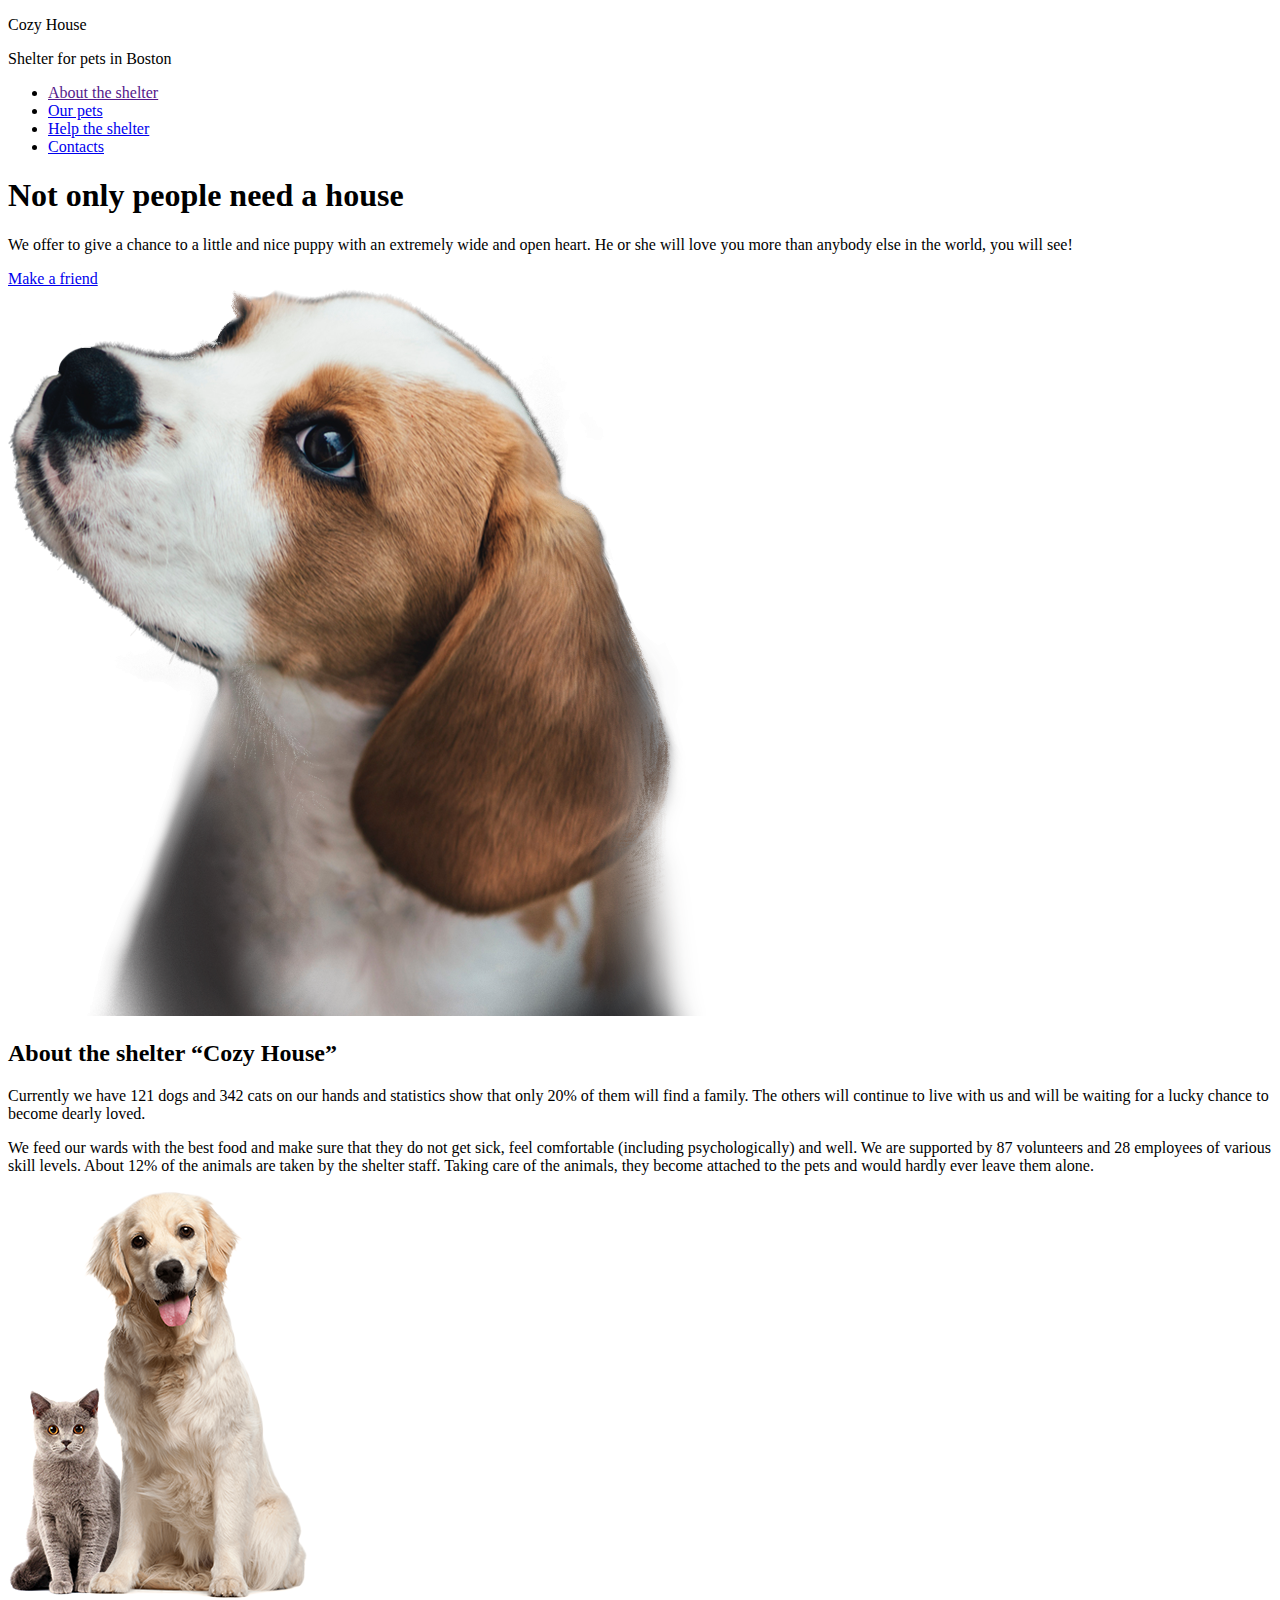
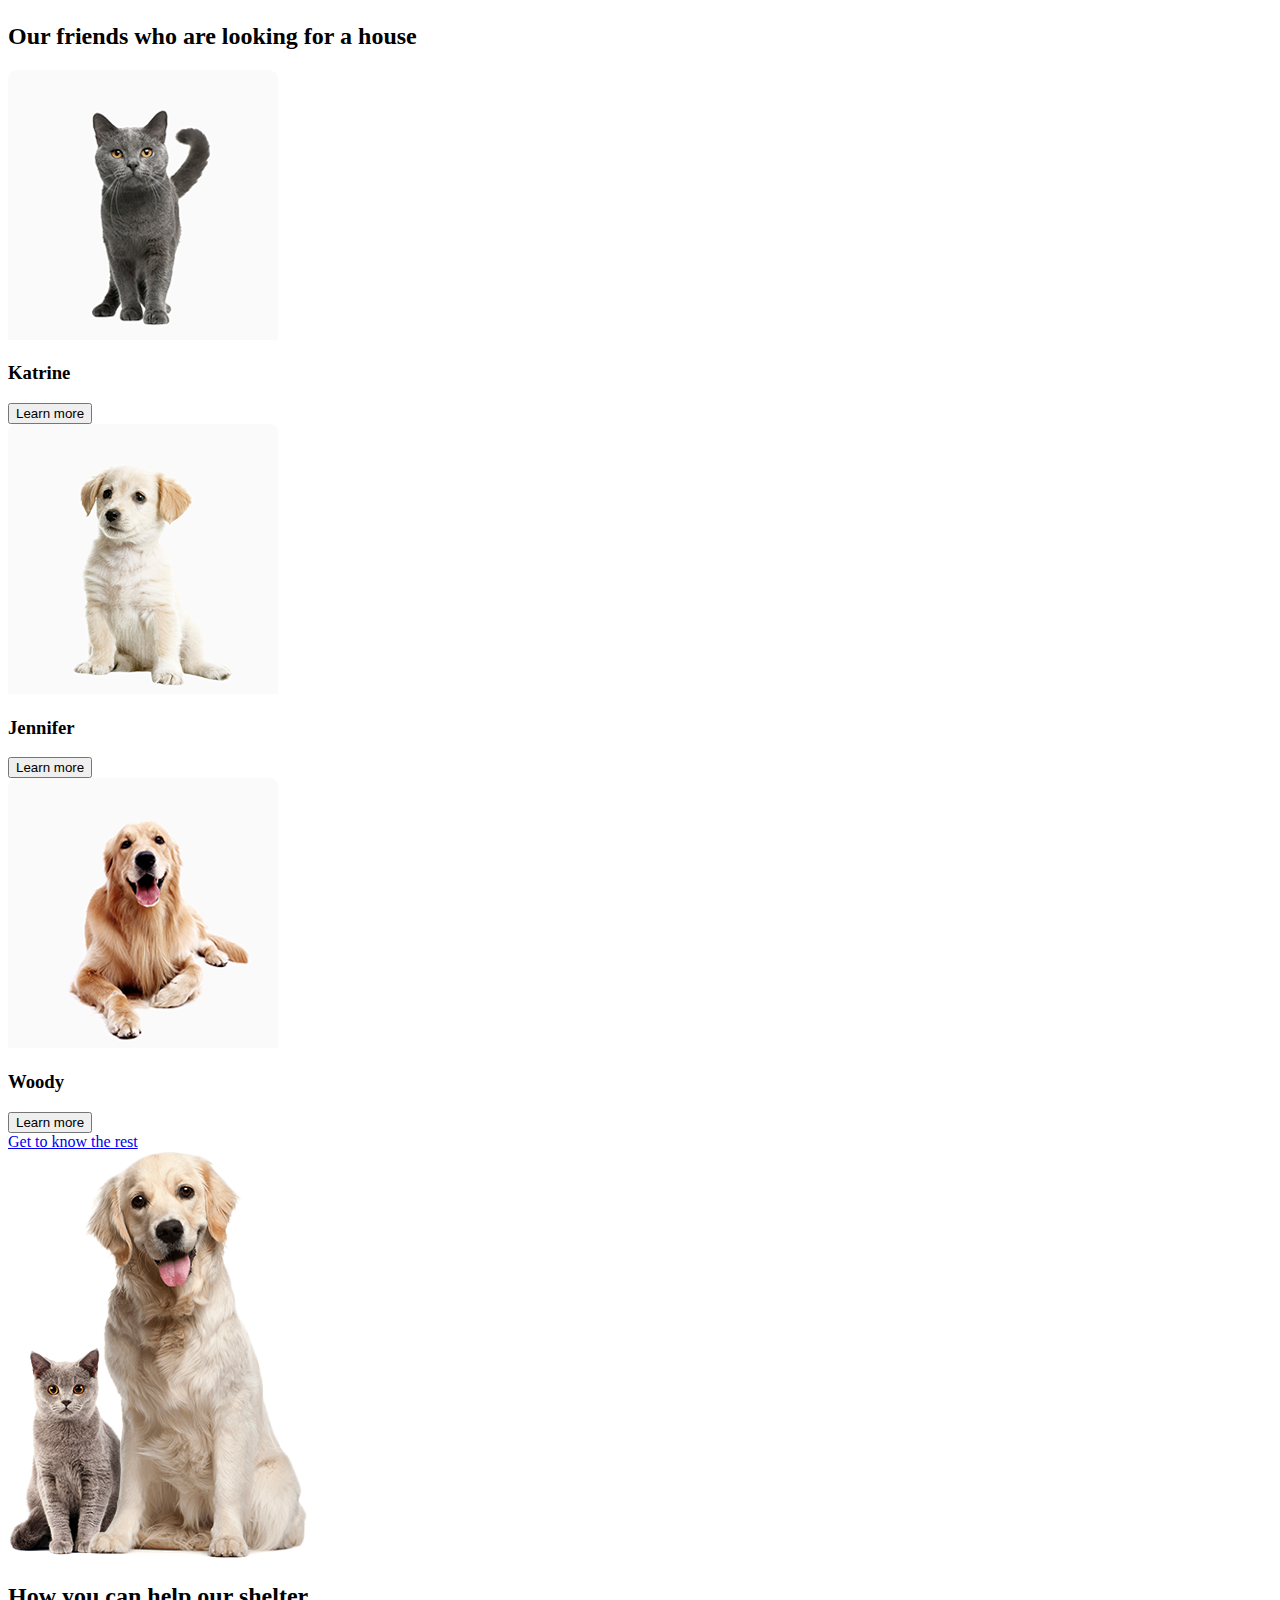
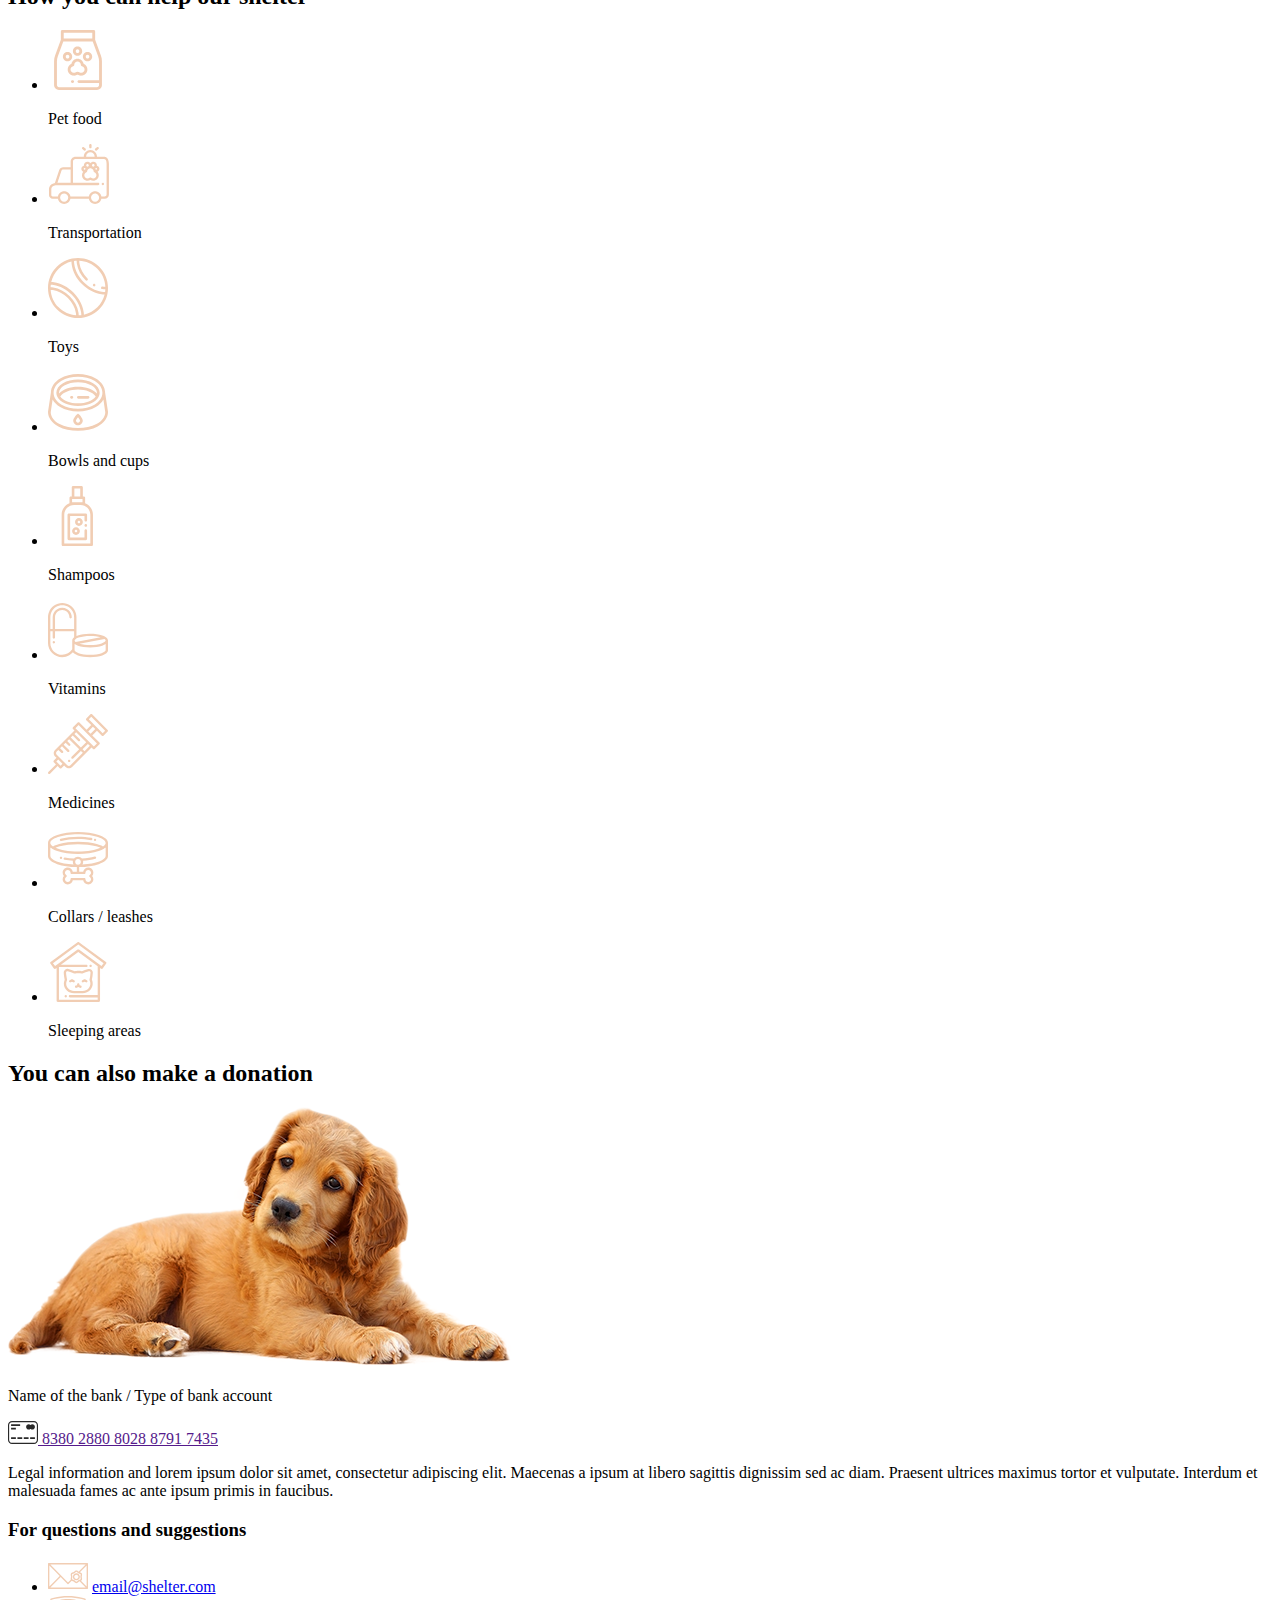
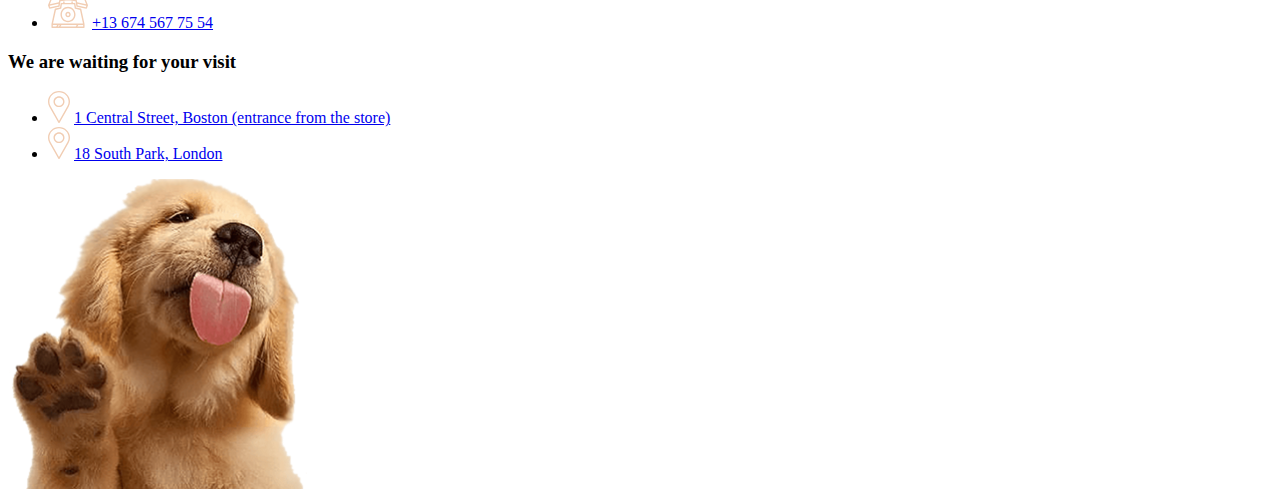
==== commit 3558af70: "feat: add page Our pets" ====
--- a/index.html
+++ b/index.html
@@ -1,23 +1,25 @@
 <!DOCTYPE html>
 <html lang="en">
-  <head>
-    <meta charset="UTF-8" />
-    <meta name="viewport" content="width=device-width, initial-scale=1.0" />
-    <title>Document</title>
-  </head>
-  <body>
-    <div class="wrapper">
-        <header class="header">
+
+<head>
+  <meta charset="UTF-8" />
+  <meta name="viewport" content="width=device-width, initial-scale=1.0" />
+  <title>Document</title>
+</head>
+
+<body>
+  <div class="wrapper">
+    <header class="header">
       <div class="navigation__logo">
         <p class="logo__title">Cozy House</p>
         <p class="logo__subtitle">Shelter for pets in Boston</p>
       </div>
       <nav class="header__navigation">
         <ul class="menu__list">
-          <li class="menu__item">About the shelter</li>
-          <li class="menu__item">Our pets</li>
-          <li class="menu__item">Help the shelter</li>
-          <li class="menu__item">Contacts</li>
+          <li class="menu__item"><a href="" class="menu__link">About the shelter</a></li>
+          <li class="menu__item"><a href="/our-pets.html" class="menu__link">Our pets</a></li>
+          <li class="menu__item"><a href="#help" class="menu__link">Help the shelter</a></li>
+          <li class="menu__item"><a href="#contacts" class="menu__link">Contacts</a></li>
         </ul>
       </nav>
     </header>
@@ -32,150 +34,310 @@
             extremely wide and open heart. He or she will love you more than
             anybody else in the world, you will see!
           </p>
-          <a href="" class="section__link link_dark">Make a friend</a>
+          <a href="#friends" class="section__link link_dark">Make a friend</a>
         </div>
         <img src="assets/start-screen-puppy.png" alt="Dog" class="section__image">
       </section>
-    </div>
-    <section class="section">  
-        <div class="section__description">
-          <h2 class="section__header">
-            About the shelter “Cozy House”
-          </h2>
-          <p class="section__text">
-            Currently we have 121 dogs and 342 cats on our hands and statistics show that only 20% of them will find a family. The others will continue to live with us and will be waiting for a lucky chance to become dearly loved.
-          </p>
-          <p class="section__text">
-            We feed our wards with the best food and make sure that they do not get sick, feel comfortable (including psychologically) and well. We are supported by 87 volunteers and 28 employees of various skill levels. About 12% of the animals are taken by the shelter staff. Taking care of the animals, they become attached to the pets and would hardly ever leave them alone.
-          </p>
+  </div>
+  <section class="section">
+    <div class="section__description">
+      <h2 class="section__header">
+        About the shelter “Cozy House”
+      </h2>
+      <p class="section__text">
+        Currently we have 121 dogs and 342 cats on our hands and statistics show that only 20% of them will find a
+        family. The others will continue to live with us and will be waiting for a lucky chance to become dearly loved.
+      </p>
+      <p class="section__text">
+        We feed our wards with the best food and make sure that they do not get sick, feel comfortable (including
+        psychologically) and well. We are supported by 87 volunteers and 28 employees of various skill levels. About 12%
+        of the animals are taken by the shelter staff. Taking care of the animals, they become attached to the pets and
+        would hardly ever leave them alone.
+      </p>
+    </div>
+    <img src="assets/about-pets.png" alt="Dog ans cat" class="section__image">
+  </section>
+  <section class="section" id="friends">
+    <div class="section__description">
+      <h2 class="section__header">
+        Our friends who are looking for a house
+      </h2>
+      <div class="section__slider">
+        <div class="slider__card card">
+          <img src="assets/pets-katrine.png" alt="Cat Katrine" class="card__img">
+          <h3 class="card_title">Katrine</h3>
+          <button class="card__button">Learn more</button>
         </div>
-        <img src="assets/about-pets.png" alt="Dog ans cat" class="section__image">
-      </section>
-      <section class="section">  
-        <div class="section__description">
-          <h2 class="section__header">
-            Our friends who are looking for a house
-          </h2>
-         <div class="section__slider">
-          <div class="slider__card card">
-            <img src="assets/pets-katrine.png" alt="Cat Katrine" class="card__img">
-            <h3 class="card_title">Katrine</h3>
-            <button class="card__button">Learn more</button>
-          </div>
-          <div class="slider__card card">
-            <img src="assets/pets-jennifer.png" alt="Dog Jennifer" class="card__img">
-            <h3 class="card_title">Jennifer</h3>
-            <button class="card__button">Learn more</button>
-          </div>
-          <div class="slider__card card">
-            <img src="assets/pets-woody.png" alt="Cat Woody" class="card__img">
-            <h3 class="card_title">Woody</h3>
-            <button class="card__button">Learn more</button>
-          </div>
-         </div>
-         <a href="" class="section__link link_dark">Get to know the rest</a>
+        <div class="slider__card card">
+          <img src="assets/pets-jennifer.png" alt="Dog Jennifer" class="card__img">
+          <h3 class="card_title">Jennifer</h3>
+          <button class="card__button">Learn more</button>
         </div>
-        <img src="assets/about-pets.png" alt="Dog ans cat" class="section__image">
-      </section>
-      <section class="section">  
-        <div class="section__description">
-          <h2 class="section__header">
-            How you can help our shelter
-          </h2>
-        <ul class="section__list">
-          <li class="list__item">
-            <svg width="60" height="60" viewBox="0 0 60 60" fill="none" xmlns="http://www.w3.org/2000/svg">
-            <path d="M52.8978 25.4978L47.1429 9.7473V1.42852C47.1429 0.639609 46.5032 0 45.7144 0H14.2858C13.4969 0 12.8573 0.639727 12.8573 1.42852V9.74719L7.10214 25.4978C6.41927 27.3636 6.07039 29.335 6.07147 31.3219V55.0765C6.07147 57.7913 8.28011 60 10.995 60H49.005C51.7199 60 53.9285 57.7913 53.9285 55.0765V31.3219C53.9285 29.329 53.5817 27.3694 52.8978 25.4978ZM15.7142 2.85715H44.2857V8.57145H15.7142V2.85715ZM51.0715 50.1321H30.9077C30.1188 50.1321 29.4792 50.7718 29.4792 51.5606C29.4792 52.3495 30.1189 52.9891 30.9077 52.9891H51.0715V55.0763C51.0715 56.2157 50.1445 57.1427 49.005 57.1427H10.995C9.85558 57.1427 8.92862 56.2158 8.92862 55.0763V31.3219C8.92774 29.6695 9.21788 28.03 9.78573 26.4783L15.2848 11.4286H44.7152L50.2142 26.4783C50.7821 28.03 51.0722 29.6695 51.0714 31.3219L51.0715 50.1321Z" fill="#F1CDB3"/>
-            <path d="M35.6169 33.805C35.1505 30.8772 32.6078 28.632 29.5505 28.632C26.4932 28.632 23.9504 30.8772 23.484 33.805C21.067 34.7989 19.4857 37.2756 19.6899 39.9659C19.9175 42.9637 22.3506 45.392 25.349 45.6148C26.5071 45.7011 27.6572 45.4628 28.6751 44.9259C29.2315 44.6328 29.8697 44.6326 30.4256 44.926C31.3085 45.3908 32.2914 45.6331 33.2891 45.632C33.4429 45.632 33.5974 45.6263 33.7516 45.6149C36.7502 45.3923 39.1832 42.9638 39.411 39.966C39.6152 37.2756 38.0339 34.7989 35.6169 33.805ZM36.562 39.7495C36.4405 41.35 35.1415 42.6466 33.5402 42.7655C32.9176 42.8126 32.3013 42.6851 31.7586 42.3986C31.0781 42.0394 30.3201 41.8517 29.5506 41.8517C28.781 41.8517 28.0231 42.0394 27.3425 42.3986C26.7999 42.6849 26.1849 42.8123 25.5608 42.7655C23.9597 42.6467 22.6606 41.3501 22.5391 39.7495C22.4143 38.1062 23.5296 36.6124 25.1331 36.2746C25.4588 36.206 25.7503 36.0259 25.9573 35.7653C26.1643 35.5047 26.2739 35.18 26.2671 34.8473L26.2648 34.775C26.2648 32.9632 27.7386 31.4893 29.5505 31.4893C31.3623 31.4893 32.8362 32.9632 32.8362 34.7698L32.834 34.8473C32.827 35.1801 32.9366 35.5048 33.1436 35.7654C33.3507 36.026 33.6423 36.2061 33.968 36.2746C35.5717 36.6124 36.6868 38.1062 36.562 39.7495Z" fill="#F1CDB3"/>
-            <path d="M29.5506 25.7751C32.1108 25.7751 34.1934 23.6924 34.1934 21.1322C34.1934 18.572 32.1108 16.4893 29.5506 16.4893C26.9904 16.4893 24.9077 18.5721 24.9077 21.1322C24.9077 23.6923 26.9906 25.7751 29.5506 25.7751ZM29.5506 19.3465C30.5353 19.3465 31.3363 20.1475 31.3363 21.1322C31.3363 22.1169 30.5353 22.9179 29.5506 22.9179C28.5659 22.9179 27.7649 22.1169 27.7649 21.1322C27.7649 20.1475 28.566 19.3465 29.5506 19.3465Z" fill="#F1CDB3"/>
-            <path d="M24.1935 26.6561C24.1935 24.0959 22.1107 22.0132 19.5506 22.0132C16.9905 22.0132 14.9078 24.096 14.9078 26.6561C14.9078 29.2162 16.9904 31.2989 19.5506 31.2989C22.1108 31.2989 24.1935 29.2162 24.1935 26.6561ZM19.5506 28.4418C18.5659 28.4418 17.7649 27.6408 17.7649 26.6561C17.7649 25.6714 18.5659 24.8704 19.5506 24.8704C20.5353 24.8704 21.3363 25.6714 21.3363 26.6561C21.3363 27.6408 20.5352 28.4418 19.5506 28.4418Z" fill="#F1CDB3"/>
-            <path d="M39.5506 22.0131C36.9904 22.0131 34.9077 24.0959 34.9077 26.656C34.9077 29.216 36.9906 31.2988 39.5506 31.2988C42.1107 31.2988 44.1934 29.2162 44.1934 26.656C44.1934 24.0958 42.1107 22.0131 39.5506 22.0131ZM39.5506 28.4418C38.5658 28.4418 37.7649 27.6408 37.7649 26.6561C37.7649 25.6714 38.5659 24.8704 39.5506 24.8704C40.5353 24.8704 41.3363 25.6714 41.3363 26.6561C41.3363 27.6408 40.5353 28.4418 39.5506 28.4418Z" fill="#F1CDB3"/>
-            <path d="M24.6934 50.1322H24.3465C23.5576 50.1322 22.918 50.7719 22.918 51.5607C22.918 52.3496 23.5577 52.9892 24.3465 52.9892H24.6934C25.4823 52.9892 26.1219 52.3495 26.1219 51.5607C26.122 50.7719 25.4824 50.1322 24.6934 50.1322Z" fill="#F1CDB3"/>
+        <div class="slider__card card">
+          <img src="assets/pets-woody.png" alt="Cat Woody" class="card__img">
+          <h3 class="card_title">Woody</h3>
+          <button class="card__button">Learn more</button>
+        </div>
+      </div>
+      <a href="/our-pets.html" class="section__link link_dark">Get to know the rest</a>
+    </div>
+    <img src="assets/about-pets.png" alt="Dog ans cat" class="section__image">
+  </section>
+  <section class="section" id="help">
+    <div class="section__description">
+      <h2 class="section__header">
+        How you can help our shelter
+      </h2>
+      <ul class="section__list">
+        <li class="list__item">
+          <svg width="60" height="60" viewBox="0 0 60 60" fill="none" xmlns="http://www.w3.org/2000/svg">
+            <path
+              d="M52.8978 25.4978L47.1429 9.7473V1.42852C47.1429 0.639609 46.5032 0 45.7144 0H14.2858C13.4969 0 12.8573 0.639727 12.8573 1.42852V9.74719L7.10214 25.4978C6.41927 27.3636 6.07039 29.335 6.07147 31.3219V55.0765C6.07147 57.7913 8.28011 60 10.995 60H49.005C51.7199 60 53.9285 57.7913 53.9285 55.0765V31.3219C53.9285 29.329 53.5817 27.3694 52.8978 25.4978ZM15.7142 2.85715H44.2857V8.57145H15.7142V2.85715ZM51.0715 50.1321H30.9077C30.1188 50.1321 29.4792 50.7718 29.4792 51.5606C29.4792 52.3495 30.1189 52.9891 30.9077 52.9891H51.0715V55.0763C51.0715 56.2157 50.1445 57.1427 49.005 57.1427H10.995C9.85558 57.1427 8.92862 56.2158 8.92862 55.0763V31.3219C8.92774 29.6695 9.21788 28.03 9.78573 26.4783L15.2848 11.4286H44.7152L50.2142 26.4783C50.7821 28.03 51.0722 29.6695 51.0714 31.3219L51.0715 50.1321Z"
+              fill="#F1CDB3" />
+            <path
+              d="M35.6169 33.805C35.1505 30.8772 32.6078 28.632 29.5505 28.632C26.4932 28.632 23.9504 30.8772 23.484 33.805C21.067 34.7989 19.4857 37.2756 19.6899 39.9659C19.9175 42.9637 22.3506 45.392 25.349 45.6148C26.5071 45.7011 27.6572 45.4628 28.6751 44.9259C29.2315 44.6328 29.8697 44.6326 30.4256 44.926C31.3085 45.3908 32.2914 45.6331 33.2891 45.632C33.4429 45.632 33.5974 45.6263 33.7516 45.6149C36.7502 45.3923 39.1832 42.9638 39.411 39.966C39.6152 37.2756 38.0339 34.7989 35.6169 33.805ZM36.562 39.7495C36.4405 41.35 35.1415 42.6466 33.5402 42.7655C32.9176 42.8126 32.3013 42.6851 31.7586 42.3986C31.0781 42.0394 30.3201 41.8517 29.5506 41.8517C28.781 41.8517 28.0231 42.0394 27.3425 42.3986C26.7999 42.6849 26.1849 42.8123 25.5608 42.7655C23.9597 42.6467 22.6606 41.3501 22.5391 39.7495C22.4143 38.1062 23.5296 36.6124 25.1331 36.2746C25.4588 36.206 25.7503 36.0259 25.9573 35.7653C26.1643 35.5047 26.2739 35.18 26.2671 34.8473L26.2648 34.775C26.2648 32.9632 27.7386 31.4893 29.5505 31.4893C31.3623 31.4893 32.8362 32.9632 32.8362 34.7698L32.834 34.8473C32.827 35.1801 32.9366 35.5048 33.1436 35.7654C33.3507 36.026 33.6423 36.2061 33.968 36.2746C35.5717 36.6124 36.6868 38.1062 36.562 39.7495Z"
+              fill="#F1CDB3" />
+            <path
+              d="M29.5506 25.7751C32.1108 25.7751 34.1934 23.6924 34.1934 21.1322C34.1934 18.572 32.1108 16.4893 29.5506 16.4893C26.9904 16.4893 24.9077 18.5721 24.9077 21.1322C24.9077 23.6923 26.9906 25.7751 29.5506 25.7751ZM29.5506 19.3465C30.5353 19.3465 31.3363 20.1475 31.3363 21.1322C31.3363 22.1169 30.5353 22.9179 29.5506 22.9179C28.5659 22.9179 27.7649 22.1169 27.7649 21.1322C27.7649 20.1475 28.566 19.3465 29.5506 19.3465Z"
+              fill="#F1CDB3" />
+            <path
+              d="M24.1935 26.6561C24.1935 24.0959 22.1107 22.0132 19.5506 22.0132C16.9905 22.0132 14.9078 24.096 14.9078 26.6561C14.9078 29.2162 16.9904 31.2989 19.5506 31.2989C22.1108 31.2989 24.1935 29.2162 24.1935 26.6561ZM19.5506 28.4418C18.5659 28.4418 17.7649 27.6408 17.7649 26.6561C17.7649 25.6714 18.5659 24.8704 19.5506 24.8704C20.5353 24.8704 21.3363 25.6714 21.3363 26.6561C21.3363 27.6408 20.5352 28.4418 19.5506 28.4418Z"
+              fill="#F1CDB3" />
+            <path
+              d="M39.5506 22.0131C36.9904 22.0131 34.9077 24.0959 34.9077 26.656C34.9077 29.216 36.9906 31.2988 39.5506 31.2988C42.1107 31.2988 44.1934 29.2162 44.1934 26.656C44.1934 24.0958 42.1107 22.0131 39.5506 22.0131ZM39.5506 28.4418C38.5658 28.4418 37.7649 27.6408 37.7649 26.6561C37.7649 25.6714 38.5659 24.8704 39.5506 24.8704C40.5353 24.8704 41.3363 25.6714 41.3363 26.6561C41.3363 27.6408 40.5353 28.4418 39.5506 28.4418Z"
+              fill="#F1CDB3" />
+            <path
+              d="M24.6934 50.1322H24.3465C23.5576 50.1322 22.918 50.7719 22.918 51.5607C22.918 52.3496 23.5577 52.9892 24.3465 52.9892H24.6934C25.4823 52.9892 26.1219 52.3495 26.1219 51.5607C26.122 50.7719 25.4824 50.1322 24.6934 50.1322Z"
+              fill="#F1CDB3" />
+          </svg>
+          <p class="item__text">Pet food</p>
+        </li>
+        <li class="list__item">
+          <svg width="61" height="60" viewBox="0 0 61 60" fill="none" xmlns="http://www.w3.org/2000/svg">
+            <path
+              d="M56.0044 12.7115H48.9814V12.5095C48.9814 8.87665 46.026 5.92118 42.3932 5.92118C38.7603 5.92118 35.8049 8.87665 35.8049 12.5095V12.7115H27.5571C24.8414 12.7115 22.6321 14.9209 22.6321 17.6365V23.2009H15.2458C13.4838 23.2009 11.9176 24.2562 11.2558 25.8893C11.2462 25.9133 11.2373 25.9375 11.2291 25.962L6.96808 38.8689C6.9294 38.8919 6.88007 38.9191 6.81866 38.9498C6.57503 39.0714 6.11929 39.2568 5.33507 39.4484C4.09062 39.7499 2.9839 40.4616 2.19323 41.4688C1.40255 42.4759 0.973964 43.72 0.976513 45.0004V51.0987C0.976513 53.1406 2.63765 54.8018 4.67952 54.8018L9.90374 54.802C10.4553 57.7562 13.0514 59.9999 16.1632 59.9999C19.2749 59.9999 21.8709 57.7561 22.4226 54.8021L40.8472 54.8024C41.3989 57.7564 43.9949 59.9999 47.1066 59.9999C50.2181 59.9999 52.8141 57.7565 53.3659 54.8026L56.6836 54.8027C59.2232 54.8027 60.9294 53.0963 60.9294 50.5568V20.08C60.9294 13.4295 57.4851 12.7115 56.0044 12.7115ZM38.1486 12.5095C38.1486 10.169 40.0527 8.26493 42.3932 8.26493C44.7336 8.26493 46.6377 10.169 46.6377 12.5095V12.7115H38.1486V12.5095ZM13.4413 26.7379C13.591 26.3833 13.8422 26.0809 14.1632 25.8686C14.4842 25.6563 14.8609 25.5436 15.2457 25.5447H22.6319V38.8266H9.45022L13.4413 26.7379ZM16.1632 57.6562C13.9435 57.6562 12.1377 55.8504 12.1377 53.6307C12.1377 53.6033 12.1392 53.5762 12.1398 53.5488C12.1406 53.5069 12.1408 53.465 12.143 53.4234C12.1433 53.4168 12.1441 53.4104 12.1445 53.4038C12.2626 51.2894 14.02 49.6052 16.1632 49.6052C18.1026 49.6052 19.7262 50.9841 20.105 52.8129L20.1067 52.82C20.1194 52.882 20.1305 52.9445 20.1403 53.0076L20.1422 53.018C20.1492 53.0638 20.1544 53.1101 20.1598 53.1564C20.1622 53.1775 20.1656 53.1983 20.1677 53.2194C20.1714 53.2554 20.1734 53.2921 20.176 53.3285C20.1784 53.3602 20.1817 53.3916 20.1833 53.4235C20.185 53.4563 20.185 53.4896 20.1858 53.5226C20.1867 53.5586 20.1885 53.5944 20.1885 53.6306C20.1887 55.8504 18.3828 57.6562 16.1632 57.6562ZM47.1066 57.6562C44.8869 57.6562 43.081 55.8504 43.081 53.6307C43.081 53.5783 43.083 53.5263 43.085 53.4743C43.0856 53.4576 43.0855 53.4405 43.0863 53.4238C43.0883 53.3852 43.0921 53.3471 43.0951 53.3088C43.0975 53.2791 43.0989 53.2491 43.1019 53.2196C43.1032 53.207 43.1053 53.1947 43.1066 53.1823C43.1202 53.06 43.1386 52.939 43.163 52.8203C43.1637 52.8168 43.1646 52.8134 43.1654 52.8099C43.5455 50.9826 45.168 49.6053 47.1066 49.6053C47.6614 49.6053 48.1905 49.7181 48.6719 49.9222C50.1163 50.5341 51.1319 51.966 51.1319 53.6308C51.1319 55.8504 49.3262 57.6562 47.1066 57.6562ZM56.6836 52.4588L53.3678 52.4587C53.3639 52.4379 53.3589 52.4175 53.3548 52.3968C53.3272 52.2591 53.2954 52.1222 53.2595 51.9864C53.2435 51.927 53.2267 51.8679 53.209 51.809C53.198 51.7724 53.1872 51.7358 53.1757 51.6994C53.156 51.6382 53.1353 51.5772 53.1137 51.5166C53.1022 51.4842 53.0913 51.4513 53.0793 51.4191C53.0531 51.3492 53.0257 51.2799 52.997 51.211C52.988 51.1892 52.9798 51.1669 52.9705 51.1452C52.9318 51.0542 52.891 50.9641 52.8482 50.875C52.8428 50.8639 52.8369 50.8532 52.8315 50.8422C52.7941 50.7656 52.7552 50.6897 52.7148 50.6146C52.6999 50.5871 52.6841 50.5602 52.6689 50.5329C52.6367 50.4749 52.6036 50.4175 52.5696 50.3606C52.5511 50.3297 52.5319 50.2995 52.5128 50.2689C52.4605 50.1846 52.4061 50.1016 52.3495 50.0201C52.2939 49.9395 52.2365 49.8602 52.1773 49.7821C52.1403 49.7337 52.1026 49.6858 52.0643 49.6385C52.0414 49.6102 52.0189 49.5819 51.9956 49.554C51.9539 49.5043 51.9114 49.4553 51.8682 49.4069C51.8469 49.383 51.8262 49.3585 51.8045 49.3349C51.7507 49.2763 51.6958 49.2188 51.6398 49.1623C51.6278 49.1501 51.6163 49.1374 51.6041 49.1253C51.535 49.0563 51.4644 48.989 51.3922 48.9233C51.3769 48.9092 51.3608 48.896 51.3452 48.882C51.2887 48.8315 51.2316 48.7815 51.1732 48.7329C51.1476 48.7116 51.1213 48.6912 51.0954 48.6704C51.046 48.6304 50.996 48.5911 50.9455 48.5525C50.9157 48.53 50.8856 48.5081 50.8555 48.4861C50.7281 48.3927 50.5972 48.3043 50.463 48.221C50.4302 48.2004 50.3973 48.1802 50.364 48.1602C50.3121 48.1292 50.2596 48.0993 50.2068 48.0698C50.1743 48.0516 50.1419 48.0331 50.1091 48.0155C50.0517 47.9847 49.9935 47.9553 49.935 47.9262C49.9059 47.9117 49.8772 47.8966 49.8479 47.8826C49.7713 47.8461 49.694 47.8111 49.616 47.7776C49.6041 47.7725 49.5923 47.7667 49.5803 47.7616C49.4896 47.7233 49.398 47.6871 49.3056 47.6531C49.2792 47.6433 49.2524 47.6348 49.2258 47.6254C49.1594 47.602 49.093 47.5789 49.0257 47.5575C48.9905 47.5464 48.9548 47.5363 48.9193 47.5258C48.8597 47.5081 48.7999 47.4906 48.7396 47.4746C48.7009 47.4643 48.662 47.4549 48.623 47.4453C48.5245 47.421 48.4254 47.3992 48.3259 47.3798C48.2669 47.3684 48.2078 47.3578 48.1485 47.348C48.1078 47.3413 48.0671 47.3345 48.0262 47.3287C47.9646 47.3199 47.9028 47.3121 47.841 47.3051C47.8017 47.3006 47.7626 47.2956 47.7231 47.2919C47.6545 47.2856 47.5859 47.2803 47.5172 47.2762C47.4835 47.2741 47.4503 47.271 47.4165 47.2694C47.3132 47.2643 47.2098 47.2617 47.1064 47.2615C47.0025 47.2615 46.8991 47.2645 46.7964 47.2694C46.7626 47.271 46.7292 47.2741 46.6956 47.2762C46.6268 47.2806 46.5581 47.2853 46.4899 47.2919C46.4503 47.2958 46.4112 47.3007 46.3718 47.3052C46.3099 47.3124 46.2482 47.3199 46.1869 47.3288C46.1459 47.3348 46.105 47.3415 46.0642 47.3483C45.9641 47.3649 45.8644 47.3838 45.7651 47.4049C45.7068 47.4175 45.6486 47.431 45.5906 47.4453C45.5512 47.4549 45.512 47.4645 45.473 47.4748C45.4132 47.4906 45.354 47.5079 45.295 47.5254C45.2589 47.5362 45.2225 47.5464 45.1867 47.5578C45.121 47.5788 45.0556 47.601 44.9906 47.6242C44.9627 47.6341 44.9345 47.6431 44.9067 47.6534C44.8146 47.6874 44.7234 47.7233 44.6334 47.7613C44.6185 47.7677 44.604 47.7747 44.5891 47.7812C44.514 47.8136 44.4395 47.847 44.3659 47.8822C44.3348 47.897 44.3045 47.913 44.2737 47.9283C44.2172 47.9566 44.1607 47.9849 44.1051 48.0147C44.0708 48.0331 44.0369 48.0524 44.003 48.0715C43.9518 48.1001 43.901 48.1293 43.8506 48.1592C43.7321 48.2304 43.6158 48.3051 43.5019 48.3833C43.4545 48.416 43.4076 48.4494 43.3611 48.4835C43.3291 48.5068 43.297 48.53 43.2655 48.5539C43.2173 48.5904 43.1701 48.6281 43.123 48.6659C43.0946 48.6888 43.0659 48.711 43.0379 48.7343C42.9838 48.7795 42.9308 48.826 42.8782 48.8727C42.8586 48.8901 42.8386 48.9069 42.8193 48.9244C42.7481 48.9892 42.6785 49.0556 42.6104 49.1235C42.5932 49.1406 42.5769 49.1587 42.5598 49.176C42.5093 49.2276 42.4591 49.2795 42.4103 49.3328C42.3859 49.3595 42.3623 49.387 42.3384 49.414C42.2982 49.4594 42.2583 49.5049 42.2194 49.5514C42.1941 49.5817 42.1694 49.6126 42.1447 49.6434C42.1086 49.6881 42.073 49.7331 42.0381 49.7788C41.9544 49.889 41.8742 50.0018 41.7975 50.1169C41.7655 50.165 41.7346 50.2137 41.704 50.2627C41.683 50.2962 41.6618 50.3296 41.6415 50.3635C41.6099 50.4161 41.5796 50.4695 41.5496 50.5232C41.5321 50.5545 41.5139 50.5854 41.4968 50.6172C41.4607 50.684 41.4264 50.752 41.3927 50.8202C41.3832 50.8394 41.373 50.858 41.3638 50.8774C41.3216 50.965 41.2815 51.0536 41.2434 51.143C41.2318 51.1703 41.2214 51.1982 41.2102 51.2258C41.1843 51.2889 41.1587 51.3523 41.1348 51.4165C41.1214 51.4524 41.1094 51.4887 41.0966 51.5247C41.0764 51.5817 41.057 51.6389 41.0384 51.6964C41.0258 51.7355 41.0142 51.7751 41.0024 51.8146C40.9736 51.911 40.9471 52.008 40.923 52.1056C40.9091 52.162 40.8961 52.2187 40.8837 52.2758C40.8746 52.3171 40.8657 52.3585 40.8575 52.4001C40.8537 52.4198 40.8489 52.4391 40.8452 52.4588L22.4241 52.4585C22.4202 52.4382 22.4154 52.4181 22.4114 52.3979C22.4035 52.3578 22.3949 52.3181 22.3863 52.2783C22.3523 52.1215 22.3122 51.9659 22.2662 51.8122C22.2548 51.774 22.2435 51.7358 22.2314 51.6978C22.2124 51.6389 22.1926 51.5804 22.1719 51.5221C22.1596 51.4872 22.1477 51.452 22.1348 51.4174C22.1104 51.3522 22.0848 51.2875 22.0581 51.2232C22.0473 51.1967 22.0372 51.1697 22.026 51.1435C21.9878 51.0538 21.9476 50.965 21.9053 50.8771C21.8967 50.8594 21.8873 50.8423 21.8787 50.8247C21.8444 50.7548 21.8089 50.6855 21.772 50.6169C21.7554 50.5859 21.7376 50.5556 21.7203 50.525C21.6899 50.4707 21.6593 50.4166 21.6273 50.3634C21.6071 50.3297 21.5862 50.2968 21.5654 50.2636C21.5347 50.2143 21.5034 50.1654 21.4713 50.1169C21.3946 50.0019 21.3144 49.8893 21.2309 49.7792C21.196 49.7335 21.1604 49.6885 21.1243 49.6438C21.0995 49.613 21.0748 49.582 21.0494 49.5516C21.0105 49.5055 20.971 49.4598 20.9309 49.4147C20.9067 49.3876 20.883 49.3599 20.8585 49.3331C20.8103 49.2803 20.7606 49.2289 20.7105 49.1778C20.693 49.1599 20.6762 49.1413 20.6584 49.1238C20.5904 49.0559 20.5209 48.9897 20.4499 48.925C20.4302 48.907 20.4096 48.89 20.3897 48.8722C20.3376 48.8255 20.2848 48.7798 20.2312 48.7349C20.2029 48.7114 20.1738 48.6888 20.1451 48.6657C20.0985 48.6282 20.0516 48.5908 20.0038 48.5546C19.972 48.5304 19.9397 48.5071 19.9075 48.4836C19.8612 48.4497 19.8145 48.4165 19.7674 48.3838C19.6868 48.3285 19.6049 48.2749 19.5219 48.2232C19.4875 48.2016 19.4528 48.1803 19.418 48.1594C19.3679 48.1296 19.3174 48.1006 19.2666 48.0722C19.2323 48.053 19.1982 48.0336 19.1635 48.0151C19.1082 47.9856 19.0525 47.957 18.9963 47.9293C18.9651 47.9137 18.9343 47.8975 18.9028 47.8824C18.8301 47.8478 18.7567 47.8146 18.6827 47.7827C18.6669 47.7758 18.6514 47.7683 18.6355 47.7615C18.5454 47.7234 18.4544 47.6875 18.3626 47.6536C18.3343 47.6432 18.3056 47.6341 18.2771 47.624C18.2127 47.601 18.1478 47.579 18.0826 47.558C18.0465 47.5465 18.0098 47.5362 17.9734 47.5254C17.9146 47.5078 17.8556 47.491 17.7963 47.4751C17.7571 47.4646 17.7176 47.455 17.6781 47.4454C17.5217 47.4067 17.3639 47.3743 17.2049 47.3484C17.1641 47.3417 17.1233 47.3349 17.0822 47.3289C17.0206 47.3202 16.9589 47.3123 16.8971 47.3054C16.8579 47.3008 16.8187 47.2959 16.7792 47.292C16.7107 47.2857 16.6421 47.2805 16.5734 47.2763C16.5397 47.2742 16.5064 47.2711 16.4727 47.2695C16.3694 47.2644 16.266 47.2618 16.1626 47.2617C16.0587 47.2617 15.9554 47.2646 15.8525 47.2695C15.8188 47.2711 15.7854 47.2742 15.7517 47.2763C15.683 47.2808 15.6143 47.2854 15.5461 47.292C15.5065 47.2959 15.4672 47.3008 15.4278 47.3054C15.3662 47.3123 15.3046 47.3202 15.2432 47.3289C15.2019 47.3349 15.161 47.3417 15.1201 47.3484C15.02 47.3648 14.9203 47.3837 14.8212 47.405C14.763 47.4175 14.7053 47.431 14.6476 47.4452C14.6079 47.4549 14.568 47.4646 14.5287 47.4751C14.4698 47.4909 14.4112 47.5076 14.3529 47.5251C14.3161 47.536 14.2791 47.5465 14.2425 47.558C14.178 47.5784 14.1143 47.6007 14.0507 47.6231C14.0212 47.6334 13.9916 47.6429 13.9624 47.6536C13.8708 47.6875 13.7801 47.7231 13.6905 47.761C13.6724 47.7687 13.6547 47.7773 13.6366 47.7851C13.565 47.8162 13.4938 47.8481 13.4235 47.8817C13.3907 47.8974 13.3585 47.9143 13.326 47.9306C13.2712 47.9577 13.2168 47.9855 13.1628 48.0142C13.1272 48.0333 13.0922 48.0534 13.0569 48.0732C13.0072 48.1011 12.9576 48.1292 12.9088 48.1585C12.8252 48.2086 12.7427 48.2604 12.6614 48.3141C12.6262 48.3373 12.5913 48.3608 12.5566 48.3847C12.5107 48.4163 12.4655 48.4488 12.4203 48.4816C12.3869 48.506 12.3533 48.5302 12.3204 48.5553C12.2743 48.5903 12.2291 48.6263 12.184 48.6625C12.1536 48.6869 12.1229 48.7107 12.0932 48.7356C12.0424 48.7778 11.993 48.8214 11.9436 48.8651C11.9207 48.8854 11.8972 48.9051 11.8745 48.9257C11.8043 48.9898 11.7355 49.0554 11.6681 49.1225C11.6473 49.1433 11.6273 49.1651 11.6067 49.1862C11.56 49.2342 11.5134 49.2822 11.4682 49.3315C11.4418 49.3602 11.4165 49.3899 11.3907 49.4191C11.3525 49.4623 11.3144 49.5056 11.2775 49.5499C11.2508 49.5817 11.2248 49.6143 11.1988 49.6468C11.1641 49.6897 11.13 49.7331 11.0965 49.777C11.0376 49.8544 10.9804 49.9332 10.925 50.0132C10.9007 50.0482 10.8767 50.0835 10.8531 50.1189C10.8223 50.1653 10.7925 50.2123 10.7628 50.2594C10.7408 50.2946 10.7187 50.3295 10.6973 50.3651C10.667 50.4156 10.638 50.467 10.6091 50.5183C10.5903 50.5517 10.571 50.5847 10.5527 50.6185C10.519 50.6817 10.4863 50.7454 10.4546 50.8097C10.4432 50.8327 10.431 50.8552 10.4198 50.8784C10.3781 50.9651 10.3384 51.0529 10.3005 51.1417C10.2876 51.172 10.2762 51.2028 10.2637 51.2333C10.2391 51.2936 10.2146 51.354 10.1919 51.4151C10.178 51.4525 10.1653 51.4904 10.1521 51.5281C10.1326 51.5835 10.1134 51.639 10.0955 51.695C10.0826 51.7352 10.0706 51.7757 10.0585 51.8163C10.0423 51.871 10.0264 51.9258 10.0116 51.9811C9.98547 52.0781 9.96183 52.1757 9.94065 52.2739C9.93151 52.3161 9.92237 52.3581 9.91405 52.4007C9.9103 52.4199 9.90561 52.4389 9.90198 52.4581H4.67952C3.92999 52.4581 3.32026 51.8484 3.32026 51.0987V45.0004C3.31869 44.2451 3.57146 43.5113 4.03784 42.9171C4.50422 42.323 5.15705 41.9032 5.89112 41.7254C6.55897 41.5621 7.13261 41.376 7.60101 41.1705H50.1626C50.8097 41.1705 51.3344 40.6458 51.3344 39.9986C51.3344 39.3515 50.8097 38.8267 50.1626 38.8267H24.9758V17.6365C24.9758 16.2133 26.1339 15.0552 27.5571 15.0552H56.0042C58.2503 15.0552 58.5855 18.2034 58.5855 20.08V50.5567C58.5855 52.2118 57.3939 52.4588 56.6836 52.4588Z"
+              fill="#F1CDB3" />
+            <path
+              d="M51.4371 24.8147C51.4372 23.2763 50.3567 21.9863 48.9149 21.6615C48.9226 21.5806 48.9287 21.4992 48.9311 21.4169C48.9579 20.4633 48.6017 19.5567 47.9282 18.864C47.2432 18.1596 46.2866 17.7557 45.3034 17.7557C44.1154 17.7557 43.0573 18.3338 42.3948 19.2239C41.7328 18.3338 40.6738 17.7557 39.4831 17.7557C38.5086 17.7557 37.5586 18.1544 36.8767 18.8498C36.1995 19.5402 35.8367 20.4483 35.8552 21.4064C35.8568 21.4923 35.8627 21.5773 35.8703 21.6618C34.4291 21.987 33.3492 23.2766 33.3492 24.8147C33.3492 26.1163 34.1229 27.2399 35.2341 27.7519C34.4513 28.7206 33.9945 29.9464 33.9945 31.2423C33.9945 34.3028 36.4843 36.7927 39.5448 36.7927C40.5529 36.7927 41.537 36.5172 42.3932 36.0051C43.254 36.5202 44.2384 36.7924 45.2415 36.7927C48.302 36.7927 50.7919 34.3028 50.7919 31.2423C50.7919 29.9462 50.3351 28.7206 49.5523 27.7519C50.6636 27.2399 51.4371 26.1163 51.4371 24.8147ZM45.3034 20.0996C45.6574 20.0996 46.0016 20.2448 46.2478 20.4979C46.4762 20.7328 46.597 21.0357 46.5883 21.3508C46.568 22.0692 45.9856 22.6602 45.2898 22.6682C45.1034 22.668 44.9191 22.6279 44.7495 22.5505C44.7285 22.5408 44.7079 22.5304 44.6868 22.5209C44.58 22.4646 44.4823 22.3927 44.3966 22.3077C44.1518 22.0648 44.0177 21.7384 44.0191 21.3885C44.022 20.6778 44.5982 20.0996 45.3034 20.0996ZM38.5498 20.491C38.6712 20.3665 38.8163 20.2677 38.9766 20.2005C39.1369 20.1332 39.3091 20.0988 39.4829 20.0994C40.1903 20.0994 40.7664 20.6762 40.7672 21.3851C40.7681 21.5579 40.7343 21.7291 40.6678 21.8885C40.6013 22.048 40.5035 22.1925 40.3801 22.3135C40.2964 22.3959 40.2013 22.466 40.0978 22.5217C40.0595 22.5391 40.0221 22.5577 39.9843 22.5758C39.8315 22.6389 39.6675 22.6704 39.5023 22.6683C38.7969 22.6567 38.212 22.0704 38.1983 21.3613C38.192 21.0374 38.3169 20.7285 38.5498 20.491ZM35.693 24.8148C35.6929 24.3245 36.0918 23.9257 36.5818 23.9257C37.0722 23.9257 37.4709 24.3245 37.4709 24.8148C37.4709 24.9155 37.4534 25.0118 37.4224 25.1022C37.3931 25.1611 37.3649 25.2207 37.3377 25.2808C37.1809 25.5341 36.9012 25.7038 36.582 25.7038C36.0918 25.7038 35.693 25.305 35.693 24.8148ZM45.2415 34.4492C44.4765 34.4489 43.7368 34.175 43.1561 33.6769C42.9438 33.4945 42.6731 33.3943 42.3932 33.3946C42.1133 33.3944 41.8426 33.4946 41.6303 33.6769C41.0496 34.175 40.3099 34.4489 39.5448 34.4492C37.7767 34.4492 36.3382 33.0107 36.3382 31.2426C36.3382 29.9023 37.1833 28.6919 38.4409 28.2307C38.6472 28.1551 38.8281 28.023 38.9629 27.8495C39.0977 27.676 39.181 27.4681 39.2033 27.2495C39.2362 26.9273 39.3176 26.6118 39.4447 26.3139C39.4865 26.2346 39.5256 26.1537 39.5608 26.0707C39.8716 25.4851 40.3571 25.0108 40.9498 24.7136C41.0008 24.6912 41.0511 24.6676 41.1011 24.6428C41.5085 24.4648 41.9485 24.3731 42.3932 24.3737C42.8513 24.3737 43.2875 24.4692 43.6828 24.6417C43.7327 24.6665 43.7831 24.6899 43.8341 24.7123C44.4279 25.0094 44.9143 25.4843 45.2256 26.0707C45.2608 26.1537 45.2999 26.2346 45.3416 26.3139C45.4688 26.6118 45.5502 26.9273 45.583 27.2495C45.6053 27.4681 45.6886 27.676 45.8235 27.8495C45.9583 28.023 46.1391 28.1551 46.3454 28.2307C47.6031 28.692 48.4481 29.9023 48.4481 31.2426C48.4481 33.0106 47.0097 34.4492 45.2415 34.4492ZM48.2045 25.7038C47.8853 25.7038 47.6056 25.5341 47.4488 25.2808C47.4216 25.2208 47.3933 25.1612 47.364 25.1022C47.3321 25.0097 47.3157 24.9126 47.3155 24.8148C47.3155 24.3245 47.7143 23.9257 48.2046 23.9257C48.6948 23.9257 49.0936 24.3245 49.0936 24.8148C49.0935 25.3049 48.6947 25.7038 48.2045 25.7038Z"
+              fill="#F1CDB3" />
+            <path
+              d="M56.0193 39.7758C56.0043 39.7007 55.9819 39.6273 55.9526 39.5566C55.9234 39.4857 55.8873 39.4178 55.8448 39.3539C55.8026 39.2897 55.7539 39.23 55.6995 39.1758C55.6452 39.1214 55.5856 39.0727 55.5214 39.0305C55.3933 38.9457 55.25 38.8864 55.0995 38.8559C54.9487 38.8254 54.7933 38.8254 54.6425 38.8559C54.5675 38.8712 54.4936 38.8934 54.4221 38.9227C54.3518 38.952 54.2839 38.9884 54.2206 39.0305C54.1561 39.0727 54.0964 39.1219 54.0425 39.1758C53.9884 39.2297 53.9392 39.2895 53.896 39.3539C53.8538 39.4172 53.8173 39.4852 53.7893 39.5566C53.76 39.627 53.7366 39.7008 53.7225 39.7758C53.7073 39.8508 53.6991 39.9281 53.6991 40.0043C53.6991 40.0803 53.7073 40.1578 53.7225 40.234C53.7366 40.3078 53.76 40.3816 53.7893 40.4531C53.8186 40.5234 53.855 40.5914 53.8971 40.6547C53.9392 40.7191 53.9884 40.7789 54.0425 40.8328C54.0964 40.8867 54.1561 40.9359 54.2206 40.9793C54.2839 41.0215 54.3518 41.0566 54.4221 41.0859C54.4936 41.1152 54.5675 41.1387 54.6425 41.1527C54.7176 41.168 54.7949 41.1762 54.871 41.1762C54.9471 41.1762 55.0246 41.168 55.0995 41.1527C55.1745 41.1387 55.2483 41.1152 55.3186 41.0859C55.3901 41.0566 55.4581 41.0215 55.5214 40.9793C55.5859 40.9359 55.6457 40.8867 55.6995 40.8328C55.7534 40.7789 55.8026 40.7191 55.8448 40.6547C55.8869 40.5914 55.9233 40.5234 55.9526 40.4531C55.9819 40.3816 56.0041 40.3078 56.0193 40.234C56.0346 40.1578 56.0427 40.0803 56.0427 40.0043C56.0427 39.9281 56.0346 39.8508 56.0193 39.7758Z"
+              fill="#F1CDB3" />
+            <path
+              d="M42.3932 0C41.7461 0 41.2213 0.524648 41.2213 1.17188V3.13359C41.2213 3.78082 41.7461 4.30547 42.3932 4.30547C43.0404 4.30547 43.565 3.7807 43.565 3.13359V1.17188C43.565 0.524648 43.0404 0 42.3932 0Z"
+              fill="#F1CDB3" />
+            <path
+              d="M37.4562 4.55659L35.8205 3.27234C35.6995 3.1773 35.5609 3.10703 35.4127 3.06555C35.2645 3.02407 35.1096 3.01218 34.9568 3.03057C34.804 3.04896 34.6563 3.09727 34.5222 3.17273C34.3881 3.24819 34.2701 3.34934 34.1751 3.47038C33.7755 3.97944 33.8642 4.71608 34.3731 5.11569L36.0088 6.39995C36.2149 6.56221 36.4695 6.65035 36.7318 6.65015C36.9095 6.65039 37.0849 6.61017 37.2447 6.53253C37.4046 6.45488 37.5446 6.34186 37.6543 6.20202C38.054 5.69284 37.9653 4.9562 37.4562 4.55659Z"
+              fill="#F1CDB3" />
+            <path
+              d="M50.6113 3.47021C50.2117 2.96115 49.4752 2.87244 48.9659 3.27216L47.3302 4.55642C46.8211 4.95603 46.7324 5.69267 47.1321 6.20185C47.2417 6.34177 47.3818 6.45487 47.5416 6.53254C47.7015 6.61021 47.8769 6.65042 48.0546 6.6501C48.3169 6.65028 48.5716 6.56214 48.7776 6.3999L50.4133 5.11564C50.9224 4.71603 51.0111 3.97939 50.6113 3.47021Z"
+              fill="#F1CDB3" />
+          </svg>
+          <p class="item__text">Transportation</p>
+        </li>
+        <li class="list__item">
+          <svg width="60" height="60" viewBox="0 0 60 60" fill="none" xmlns="http://www.w3.org/2000/svg">
+            <path
+              d="M51.2132 8.78672C45.5469 3.1207 38.0133 0 30 0C21.9867 0 14.4531 3.1207 8.78684 8.78672C3.12047 14.4531 0 21.9866 0 30C0 38.0134 3.12047 45.5469 8.78684 51.2133C14.4531 56.8793 21.9867 60 30 60C38.0133 60 45.5469 56.8793 51.2132 51.2133C56.8795 45.5469 60 38.0134 60 30C60 21.9866 56.8795 14.4531 51.2132 8.78672ZM10.6314 49.3685C5.90438 44.6415 3.11918 38.4906 2.67352 31.8832C3.39 31.9077 4.1223 31.9755 4.86223 32.0856C10.1654 32.8733 15.5023 35.7234 19.8894 40.1106C24.2766 44.4979 27.1266 49.8346 27.9144 55.1379C28.0223 55.8586 28.0894 56.5849 28.1154 57.3132C21.7419 56.8775 15.4928 54.2298 10.6314 49.3685ZM30.7262 57.3682C30.7013 56.4931 30.6239 55.6203 30.4946 54.7545C29.6251 48.9019 26.5139 43.046 21.7338 38.2659C16.9538 33.4859 11.098 30.3746 5.2452 29.5051C4.37502 29.3751 3.49781 29.2977 2.61832 29.2732C2.64105 28.3972 2.7048 27.5283 2.8084 26.6682C3.73793 26.6987 4.68246 26.7843 5.62863 26.9248C12.0308 27.8757 18.4055 31.2484 23.5785 36.4213C28.7512 41.5939 32.1239 47.9687 33.075 54.3709C33.2133 55.3004 33.2987 56.237 33.3307 57.1763C32.4661 57.2814 31.5969 57.3455 30.7262 57.3682ZM49.3685 49.3685C45.5416 53.1952 40.8551 55.6504 35.9248 56.7348C35.881 55.8152 35.7912 54.8983 35.6557 53.9877C34.6229 47.0358 30.9889 40.1423 25.4234 34.5766C19.8575 29.0109 12.964 25.3772 6.0123 24.3444C5.0982 24.2082 4.17782 24.1182 3.25465 24.0746L3.2475 24.0805C4.35598 19.0238 6.88301 14.3798 10.6315 10.6314C14.2923 6.97055 18.7399 4.56516 23.4349 3.41402C23.4672 4.49215 23.5632 5.56742 23.7224 6.63422C24.755 13.5859 28.3889 20.4795 33.9546 26.0453C39.5203 31.611 46.4139 35.2447 53.3659 36.2775C54.4358 36.4373 55.5143 36.5334 56.5956 36.5653L56.6073 36.5459C55.4323 41.3595 52.9617 45.7754 49.3685 49.3685ZM57.1071 33.966C56.0064 33.955 54.8814 33.8653 53.7492 33.6972C47.3468 32.7461 40.972 29.3735 35.7993 24.2006C30.6265 19.0277 27.2538 12.6531 26.3029 6.25102C26.1354 5.12379 26.0455 4.00371 26.034 2.90824C26.8999 2.78261 27.7712 2.69826 28.6451 2.65547C28.6431 3.70254 28.7214 4.7775 28.8832 5.8677C29.7527 11.7204 32.8641 17.5763 37.6441 22.3562C38.1534 22.8654 38.9794 22.8654 39.4888 22.3562C39.9981 21.8469 39.9981 21.021 39.4888 20.5114C35.1016 16.1243 32.2516 10.7876 31.4638 5.48426C31.3205 4.51898 31.2499 3.57035 31.2521 2.65055C37.8434 2.94937 44.3467 5.60918 49.3688 10.6315C54.2461 15.5088 57.0565 21.902 57.3623 28.7483C56.4367 28.7503 55.4855 28.6804 54.5159 28.5363C53.8035 28.4305 53.1397 28.9225 53.034 29.635C52.9281 30.3476 53.42 31.0109 54.1325 31.1167C55.21 31.2768 56.2729 31.3569 57.3083 31.3569C57.3252 31.3569 57.3417 31.356 57.3586 31.356C57.316 32.2295 57.2321 33.1004 57.1071 33.966Z"
+              fill="#F1CDB3" />
+            <path
+              d="M46.1517 25.775C45.8059 25.7756 45.4744 25.9131 45.2296 26.1573C44.9854 26.4021 44.848 26.7336 44.8474 27.0793C44.8474 27.4224 44.9857 27.7589 45.2296 28.0015C45.4721 28.2442 45.8087 28.3836 46.1517 28.3836C46.4947 28.3836 46.8313 28.2442 47.0739 28.0015C47.3176 27.7563 47.4549 27.425 47.456 27.0793C47.456 26.7363 47.3164 26.3998 47.0739 26.1573C46.829 25.9131 46.4975 25.7756 46.1517 25.775Z"
+              fill="#F1CDB3" />
+          </svg>
+          <p class="item__text">Toys</p>
+        </li>
+        <li class="list__item">
+          <svg width="60" height="60" viewBox="0 0 60 60" fill="none" xmlns="http://www.w3.org/2000/svg">
+            <path
+              d="M59.985 39.8551L57.1255 20.6441C57.0792 15.0657 53.693 9.89303 47.8159 6.43765C42.9483 3.57605 36.6213 2 30.0001 2C23.3786 2 17.0515 3.57605 12.1838 6.43765C6.3069 9.89303 2.92054 15.0657 2.87437 20.6441L0.0148828 39.8551C0.00503905 39.9216 0 39.9887 0 40.056C0 45.7049 3.76452 50.936 10.3284 54.408C15.7022 57.2504 22.6883 58.8158 30.0001 58.8158C37.3116 58.8158 44.2978 57.2504 49.6716 54.408C56.2354 50.936 60 45.7049 60 40.056C59.9999 39.9888 59.9949 39.9216 59.985 39.8551ZM13.5668 8.78995C18.0215 6.17105 23.8576 4.72871 30.0001 4.72871C36.1424 4.72871 41.9785 6.17105 46.4331 8.78995C51.4956 11.7663 54.3993 16.1293 54.3993 20.7599C54.3993 25.3906 51.4957 29.7535 46.4332 32.7299C41.9785 35.3488 36.1424 36.7911 30.0001 36.7911C23.8577 36.7911 18.0215 35.3488 13.5669 32.7299C8.5044 29.7536 5.60073 25.3906 5.60073 20.7599C5.60073 16.1293 8.50428 11.7664 13.5668 8.78995ZM48.3956 51.996C43.4079 54.6342 36.875 56.0871 30.0001 56.0871C23.125 56.0871 16.592 54.6342 11.6044 51.996C6.00374 49.0333 2.77453 44.7218 2.72917 40.1535L4.60757 27.5342C6.17225 30.4612 8.75283 33.0645 12.1841 35.0819C17.0517 37.9434 23.3787 39.5195 30.0001 39.5195C36.6213 39.5195 42.9485 37.9434 47.816 35.0819C51.2473 33.0645 53.8279 30.461 55.3925 27.5342L57.2709 40.1535C57.2255 44.7219 53.9963 49.0335 48.3956 51.996Z"
+              fill="#F1CDB3" />
+            <path
+              d="M30.0001 34.0618C39.3534 34.0618 47.6079 30.4427 50.5397 25.0569C51.29 23.6803 51.6707 22.2344 51.6707 20.7599C51.6707 17.0676 49.3194 13.652 45.0502 11.1422C41.0085 8.76631 35.6637 7.45791 30.0001 7.45791C24.3366 7.45791 18.9916 8.76643 14.9501 11.1423C10.6807 13.6521 8.32945 17.0676 8.32945 20.76C8.32945 22.2347 8.70996 23.6804 9.46008 25.0563C12.3923 30.4427 20.6467 34.0618 30.0001 34.0618ZM30.0001 31.3332C22.1546 31.3332 15.0282 28.5145 12.2557 24.4006C15.0293 20.2891 22.1568 17.4732 30.0001 17.4732C37.8435 17.4732 44.9711 20.2891 47.7446 24.4008C44.9726 28.5145 37.8458 31.3332 30.0001 31.3332ZM11.0579 20.76C11.058 18.0744 12.9313 15.4942 16.3328 13.4945C19.9617 11.3613 24.8154 10.1865 30 10.1865C35.1845 10.1865 40.0384 11.3613 43.6672 13.4946C47.0687 15.4942 48.9421 18.0743 48.9421 20.76C48.9421 20.9993 48.9259 21.238 48.896 21.4761C45.1332 17.3699 37.9658 14.7446 30 14.7446C22.0342 14.7446 14.8669 17.37 11.1041 21.4761C11.0738 21.2386 11.0584 20.9994 11.0579 20.76Z"
+              fill="#F1CDB3" />
+            <path
+              d="M30 41.7701C29.8155 41.7701 29.6329 41.8076 29.4633 41.8801C29.2936 41.9527 29.1405 42.059 29.0131 42.1924C28.1243 43.1235 25.225 46.3365 25.225 48.5916C25.225 51.2246 27.367 53.3666 30 53.3666C32.633 53.3666 34.775 51.2246 34.775 48.5916C34.775 46.3365 31.8756 43.1235 30.987 42.1924C30.8595 42.059 30.7064 41.9527 30.5368 41.8801C30.3671 41.8076 30.1845 41.7701 30 41.7701ZM30 50.6381C28.8716 50.6381 27.9536 49.7201 27.9536 48.5917C27.9536 47.986 28.9058 46.5224 30 45.1941C31.0943 46.5226 32.0465 47.986 32.0465 48.5917C32.0465 49.7201 31.1284 50.6381 30 50.6381Z"
+              fill="#F1CDB3" />
+            <path
+              d="M23.8843 23.8977H23.4637C22.7102 23.8977 22.0994 24.5085 22.0994 25.262C22.0994 26.0155 22.7102 26.6263 23.4637 26.6263H23.8843C24.6378 26.6263 25.2486 26.0155 25.2486 25.262C25.2486 24.5085 24.6378 23.8977 23.8843 23.8977Z"
+              fill="#F1CDB3" />
+            <path
+              d="M40.074 23.8977H30.342C29.5884 23.8977 28.9777 24.5085 28.9777 25.262C28.9777 26.0155 29.5884 26.6263 30.342 26.6263H40.074C40.8275 26.6263 41.4383 26.0155 41.4383 25.262C41.4383 24.5085 40.8275 23.8977 40.074 23.8977Z"
+              fill="#F1CDB3" />
+          </svg>
+          <p class="item__text">Bowls and cups</p>
+        </li>
+        <li class="list__item">
+          <svg width="60" height="60" viewBox="0 0 60 60" fill="none" xmlns="http://www.w3.org/2000/svg">
+            <path
+              d="M37.1303 17.1814V11.7391C37.1303 11.0188 36.5463 10.4348 35.826 10.4348H34.8477V1.3043C34.8477 0.583945 34.2637 0 33.5434 0H25.0651C24.3448 0 23.7608 0.583945 23.7608 1.3043V10.4347H22.7825C22.0622 10.4347 21.4782 11.0187 21.4782 11.739V17.1813C16.8977 19.0078 13.6521 23.4879 13.6521 28.712V58.6956C13.6521 59.4159 14.236 59.9999 14.9564 59.9999H43.6521C44.3725 59.9999 44.9564 59.4159 44.9564 58.6956V28.7121C44.9563 23.4879 41.7107 19.0078 37.1303 17.1814ZM26.3694 2.60871H32.239V10.4348H26.3694V2.60871ZM24.0867 13.0434H34.5214V16.3043H24.0867V13.0434ZM42.3476 57.3913H16.2607V28.7121C16.2607 23.3088 20.6565 18.913 26.0597 18.913H32.5486C37.9519 18.913 42.3476 23.3088 42.3476 28.7121V57.3913Z"
+              fill="#F1CDB3" />
+            <path
+              d="M37.7825 27.3913H20.8259C20.1056 27.3913 19.5216 27.9752 19.5216 28.6956V52.826C19.5216 53.5464 20.1056 54.1303 20.8259 54.1303H37.7825C38.5028 54.1303 39.0868 53.5464 39.0868 52.826V44.6287C39.0868 43.9084 38.5028 43.3244 37.7825 43.3244C37.0621 43.3244 36.4782 43.9084 36.4782 44.6287V51.5217H22.1303V30H36.4782V34.1287C36.4782 34.8491 37.0621 35.433 37.7825 35.433C38.5028 35.433 39.0868 34.8491 39.0868 34.1287V28.6957C39.0868 27.9752 38.5028 27.3913 37.7825 27.3913Z"
+              fill="#F1CDB3" />
+            <path
+              d="M37.7824 38.0645C37.0621 38.0645 36.4781 38.6484 36.4781 39.3688V39.4992C36.4781 40.2195 37.0621 40.8035 37.7824 40.8035C38.5028 40.8035 39.0867 40.2195 39.0867 39.4992V39.3688C39.0867 38.6484 38.5028 38.0645 37.7824 38.0645Z"
+              fill="#F1CDB3" />
+            <path
+              d="M27.9922 41.1512C25.8345 41.1512 24.0792 42.9066 24.0792 45.0642C24.0792 47.2219 25.8345 48.9773 27.9922 48.9773C30.1499 48.9773 31.9052 47.2219 31.9052 45.0642C31.9052 42.9067 30.1499 41.1512 27.9922 41.1512ZM27.9922 46.3687C27.273 46.3687 26.6879 45.7835 26.6879 45.0644C26.6879 44.3452 27.273 43.7601 27.9922 43.7601C28.7114 43.7601 29.2965 44.3452 29.2965 45.0644C29.2965 45.7835 28.7115 46.3687 27.9922 46.3687Z"
+              fill="#F1CDB3" />
+            <path
+              d="M34.8456 35.9842C34.8456 33.8266 33.0903 32.0712 30.9326 32.0712C28.7749 32.0712 27.0196 33.8266 27.0196 35.9842C27.0196 38.1419 28.7749 39.8973 30.9326 39.8973C33.0901 39.8974 34.8456 38.1419 34.8456 35.9842ZM30.9325 37.2887C30.2133 37.2887 29.6282 36.7035 29.6282 35.9844C29.6282 35.2652 30.2133 34.6801 30.9325 34.6801C31.6517 34.6801 32.2368 35.2652 32.2368 35.9844C32.2368 36.7035 31.6519 37.2887 30.9325 37.2887Z"
+              fill="#F1CDB3" />
+          </svg>
+          <p class="item__text">Shampoos</p>
+        </li>
+        <li class="list__item">
+          <svg width="60" height="60" viewBox="0 0 60 60" fill="none" xmlns="http://www.w3.org/2000/svg">
+            <path
+              d="M54.3108 35.3986C51.0359 34.284 46.7048 33.6702 42.1158 33.6702C41.8289 33.6702 41.5431 33.6725 41.2586 33.6773C36.9894 33.7488 32.991 34.3536 29.9207 35.3986C29.428 35.5653 28.9424 35.7523 28.4651 35.9589V17.2325C28.4651 9.38472 22.0805 3 14.2325 3C6.38461 3 0 9.38472 0 17.2325V42.9261C0 50.7739 6.38461 57.1587 14.2325 57.1587C16.722 57.1587 19.1722 56.5062 21.3188 55.2717C22.6721 54.4934 23.8881 53.4936 24.9168 52.3257C25.6645 53.3761 27.1451 54.4856 29.9208 55.4303C33.1957 56.5448 37.5266 57.1587 42.1157 57.1587C46.7047 57.1587 51.0357 56.5448 54.3107 55.4303C59.0129 53.83 60 51.7566 60 50.299V40.5299C60 39.0723 59.0129 36.9989 54.3108 35.3986ZM26.5754 40.5299C26.5759 40.4863 26.5798 40.4428 26.5871 40.3998L26.5891 40.3882C26.6289 40.1764 26.7563 39.9305 26.9907 39.6639L26.9952 39.6589C27.0307 39.6187 27.0695 39.578 27.1099 39.5368C27.137 39.5096 27.1641 39.4823 27.193 39.4552L27.2271 39.4233C27.4235 39.2422 27.6601 39.0603 27.9332 38.8825C27.9379 38.8794 27.9418 38.8757 27.9464 38.8726C28.5871 38.4565 29.478 38.025 30.6759 37.6173C33.7141 36.5834 37.7769 36.0138 42.1158 36.0138C46.0691 36.0139 49.7904 36.488 52.719 37.3541L27.6397 41.9756C26.8868 41.4213 26.5767 40.9077 26.5754 40.5323V40.5299ZM26.1213 37.2903C25.2179 37.9825 24.7144 38.6857 24.4591 39.3382C24.3731 39.5576 24.3108 39.7855 24.2733 40.0181C24.2561 40.1239 24.2443 40.2305 24.2379 40.3375L24.2359 40.3677C24.2331 40.4224 24.2313 40.4766 24.2313 40.5298V49.3609C22.0289 52.7824 18.315 54.8149 14.2325 54.8149C7.67707 54.8149 2.34375 49.4816 2.34375 42.9261V31.2512H4.6875V37.5793C4.6875 38.2266 5.21227 38.7512 5.85938 38.7512C6.50648 38.7512 7.03125 38.2266 7.03125 37.5793V31.2512H26.1213V37.2903ZM26.1213 28.9075H7.03125V17.2325C7.03125 13.2618 10.2616 10.0312 14.2325 10.0312C18.2034 10.0312 21.4338 13.2618 21.4338 17.2325C21.4338 17.8798 21.9586 18.4044 22.6057 18.4044C23.2529 18.4044 23.7776 17.8798 23.7776 17.2325C23.7776 11.9694 19.4957 7.6875 14.2325 7.6875C8.96941 7.6875 4.6875 11.9694 4.6875 17.2325V28.9075H2.34375V17.2325C2.34375 10.6771 7.67707 5.34375 14.2325 5.34375C20.788 5.34375 26.1213 10.6771 26.1213 17.2325V28.9075ZM57.6562 50.299C57.6562 50.9987 56.5823 52.1814 53.5556 53.2116C50.5174 54.2455 46.4546 54.815 42.1158 54.815C37.7769 54.815 33.7141 54.2456 30.6759 53.2116C27.6492 52.1815 26.5753 50.9988 26.5753 50.299V49.6986L26.5754 49.697V44.0932C27.3962 44.6393 28.4844 45.1724 29.9208 45.6612C33.1957 46.7757 37.5267 47.3896 42.1158 47.3896C46.7048 47.3896 51.0359 46.7757 54.3108 45.6612C55.7471 45.1723 56.8355 44.6393 57.6562 44.0931V50.299ZM53.5556 43.4423C50.5174 44.4763 46.4548 45.0458 42.1158 45.0458C38.1056 45.0458 34.3334 44.5584 31.386 43.6685L56.525 39.036C57.3278 39.6098 57.6562 40.1435 57.6562 40.5299C57.6562 41.2296 56.5823 42.4123 53.5556 43.4423Z"
+              fill="#F1CDB3" />
+            <path
+              d="M6.68777 41.402C6.63386 41.3481 6.57421 41.2989 6.50976 41.2567C6.44592 41.2141 6.37801 41.178 6.30702 41.1489C6.23671 41.1196 6.163 41.0973 6.088 41.0821C5.93718 41.0516 5.78179 41.0516 5.63097 41.0821C5.55597 41.0973 5.48214 41.1196 5.41066 41.1489C5.34023 41.1782 5.27238 41.2145 5.2091 41.2567C5.14452 41.2989 5.08476 41.3481 5.03085 41.402C4.97695 41.4559 4.92773 41.5157 4.88554 41.5802C4.84218 41.6434 4.80702 41.7114 4.77773 41.7829C4.74843 41.8532 4.72499 41.927 4.71105 42.002C4.6957 42.077 4.68761 42.1544 4.68761 42.2305C4.68761 42.3079 4.6957 42.3841 4.71105 42.4602C4.72499 42.5352 4.74843 42.6091 4.77773 42.6794C4.80702 42.7497 4.84218 42.8177 4.88554 42.8821C4.92773 42.9454 4.97695 43.0052 5.03085 43.0602C5.19533 43.2232 5.40397 43.3345 5.63097 43.3802C5.70597 43.3954 5.78331 43.4024 5.85949 43.4024C6.01311 43.4028 6.16526 43.3725 6.30702 43.3134C6.37801 43.2842 6.44592 43.2481 6.50976 43.2055C6.57421 43.1622 6.63398 43.1141 6.68788 43.0602C6.74191 43.0052 6.79113 42.9454 6.8332 42.8821C6.87538 42.8177 6.91171 42.7497 6.94101 42.6794C6.97031 42.6091 6.99374 42.5352 7.00898 42.4602C7.02421 42.3841 7.03124 42.3079 7.03124 42.2305C7.03124 41.9223 6.90585 41.62 6.68777 41.402Z"
+              fill="#F1CDB3" />
+          </svg>
+          <p class="item__text">Vitamins</p>
+        </li>
+        <li class="list__item">
+          <svg width="60" height="60" viewBox="0 0 60 60" fill="none" xmlns="http://www.w3.org/2000/svg">
+            <path
+              d="M59.6564 15.8985L44.1014 0.343125C43.6438 -0.114375 42.902 -0.114375 42.444 0.343125L38.3014 4.48547C38.0817 4.70525 37.9582 5.00331 37.9582 5.3141C37.9582 5.62489 38.0817 5.92295 38.3014 6.14273L43.2225 11.0637L38.5636 15.7226L31.3925 8.55152C30.9348 8.09391 30.1929 8.09402 29.7351 8.55152L24.9767 13.3099C24.757 13.5297 24.6336 13.8278 24.6336 14.1386C24.6336 14.4493 24.757 14.7474 24.9767 14.9672L26.488 16.4784L7.06509 35.902C5.28032 37.6868 5.28032 40.5911 7.06509 42.3762L8.5563 43.8674L5.82208 46.6016C5.71325 46.7104 5.62692 46.8396 5.56802 46.9818C5.50912 47.124 5.47881 47.2763 5.47881 47.4302C5.47881 47.5841 5.50912 47.7365 5.56802 47.8787C5.62692 48.0209 5.71325 48.1501 5.82208 48.2589L7.95278 50.3897L0.343213 57.9991C-0.114404 58.4568 -0.114404 59.1988 0.343213 59.6565C0.57208 59.8854 0.871963 59.9998 1.17185 59.9998C1.47173 59.9998 1.77173 59.8854 2.00048 59.6565L9.61017 52.0468L11.741 54.1777C11.9608 54.3974 12.2588 54.5208 12.5696 54.5208C12.8804 54.5208 13.1785 54.3974 13.3983 54.1777L16.1325 51.4434L17.6237 52.9347C18.4883 53.7993 19.638 54.2754 20.8608 54.2754C22.0835 54.2754 23.2332 53.7993 24.0978 52.9347L43.5209 33.5116L45.0322 35.0229C45.1409 35.1319 45.2701 35.2183 45.4123 35.2772C45.5545 35.3361 45.7069 35.3663 45.8608 35.3661C46.1608 35.3661 46.4606 35.2518 46.6895 35.0229L51.4477 30.2645C51.6675 30.0447 51.7909 29.7466 51.7909 29.4359C51.7909 29.1251 51.6675 28.827 51.4477 28.6072L44.2767 21.4362L48.9356 16.7773L53.8565 21.6982C53.9652 21.8072 54.0944 21.8936 54.2366 21.9525C54.3788 22.0114 54.5312 22.0416 54.6852 22.0414C54.9852 22.0414 55.2849 21.9271 55.5138 21.6982L59.6563 17.5557C60.1141 17.0982 60.1141 16.3562 59.6564 15.8985ZM24.7358 21.546L30.1576 26.9678C30.2663 27.0768 30.3954 27.1632 30.5376 27.2221C30.6799 27.281 30.8323 27.3112 30.9862 27.311C31.2862 27.311 31.586 27.1966 31.8149 26.9678C32.2725 26.5102 32.2725 25.7681 31.8149 25.3105L26.3931 19.8887L28.1454 18.1364L38.234 28.2251L32.8747 33.5844L22.7859 23.4956L24.7358 21.546ZM12.5696 51.6916L8.30798 47.4301L10.2137 45.5246L14.4751 49.7861L12.5696 51.6916ZM22.4403 51.2773C21.5694 52.1482 20.152 52.1483 19.2811 51.2773L8.72235 40.7187C7.8513 39.8476 7.8513 38.4302 8.72235 37.5593L10.3916 35.8901L13.2772 38.7757C13.5061 39.0046 13.8059 39.1189 14.1058 39.1189C14.4057 39.1189 14.7057 39.0046 14.9345 38.7757C15.3921 38.3181 15.3921 37.5761 14.9345 37.1183L12.0488 34.2327L13.9774 32.304L19.3991 37.7257C19.6279 37.9546 19.9278 38.0689 20.2277 38.0689C20.5276 38.0689 20.8276 37.9545 21.0563 37.7257C21.514 37.2681 21.514 36.5261 21.0563 36.0684L15.6345 30.6466L17.5632 28.718L20.4488 31.6036C20.6777 31.8325 20.9776 31.9468 21.2775 31.9468C21.5774 31.9468 21.8774 31.8325 22.1061 31.6036C22.5637 31.146 22.5637 30.4039 22.1061 29.9462L19.2205 27.0606L21.1281 25.153L31.2168 35.2417L23.596 42.8626C23.1384 43.3202 23.1384 44.0623 23.596 44.52C23.8249 44.7489 24.1248 44.8632 24.4247 44.8632C24.7245 44.8632 25.0245 44.7487 25.2533 44.52L32.8741 36.8991L34.8459 38.8709L22.4403 51.2773ZM36.5041 37.2137L34.5323 35.2417L39.8917 29.8822L41.8634 31.854L36.5041 37.2137ZM48.9618 29.4359L45.8608 32.5369L27.4627 14.1389L30.5638 11.0379L48.9618 29.4359ZM42.6195 19.7789L40.2208 17.3802L44.8797 12.7212L47.2784 15.1199L42.6195 19.7789ZM54.6855 19.2123L40.7875 5.31422L43.2727 2.82902L57.1707 16.727L54.6855 19.2123Z"
+              fill="#F1CDB3" />
+            <path
+              d="M22.3156 46.7207C22.3016 46.6457 22.2781 46.5719 22.2488 46.5016C22.2197 46.4306 22.1836 46.3627 22.141 46.2988C22.0988 46.2344 22.0496 46.1746 21.9957 46.1207C21.9418 46.0668 21.882 46.0176 21.8176 45.9754C21.7537 45.9328 21.6858 45.8967 21.6148 45.8676C21.5445 45.8383 21.4707 45.816 21.3957 45.8008C21.2449 45.7703 21.0895 45.7703 20.9387 45.8008C20.8637 45.816 20.7898 45.8383 20.7195 45.8676C20.648 45.8969 20.5801 45.9332 20.5168 45.9754C20.4523 46.0176 20.3926 46.0668 20.3387 46.1207C20.2848 46.1746 20.2355 46.2344 20.1934 46.2988C20.1512 46.362 20.1148 46.4301 20.0855 46.5016C20.0562 46.5719 20.0328 46.6457 20.0187 46.7207C20.0035 46.7957 19.9953 46.8731 19.9953 46.9492C19.9953 47.0254 20.0035 47.1028 20.0187 47.1789C20.0328 47.2528 20.0562 47.3266 20.0855 47.3981C20.1148 47.4684 20.1512 47.5364 20.1934 47.5996C20.2355 47.6641 20.2848 47.7239 20.3387 47.7778C20.4474 47.8871 20.5769 47.9735 20.7195 48.0321C20.8613 48.0913 21.0135 48.1216 21.1672 48.1211C21.3208 48.1216 21.473 48.0913 21.6148 48.0321C21.7575 47.9735 21.887 47.8871 21.9957 47.7778C22.0496 47.7239 22.0988 47.6641 22.141 47.5996C22.1832 47.5364 22.2195 47.4684 22.2488 47.3981C22.2781 47.3266 22.3016 47.2528 22.3156 47.1789C22.3309 47.1028 22.3391 47.0254 22.3391 46.9492C22.3391 46.8731 22.3309 46.7957 22.3156 46.7207Z"
+              fill="#F1CDB3" />
+          </svg>
+          <p class="item__text">Medicines</p>
+        </li>
+        <li class="list__item">
+          <svg width="60" height="60" viewBox="0 0 60 60" fill="none" xmlns="http://www.w3.org/2000/svg">
+            <path
+              d="M57.297 10.2511C55.7379 8.99675 53.5393 7.88136 50.7617 6.93613C45.1984 5.04273 37.825 4 29.9997 4C22.1744 4 14.8011 5.04285 9.23787 6.93613C6.4603 7.88136 4.26163 8.99675 2.70257 10.2511C0.909373 11.6942 0 13.2863 0 14.983V28.0989C0 29.7957 0.909373 31.3878 2.70269 32.8308C4.26175 34.0851 6.4603 35.2005 9.23799 36.1458C14.5225 37.9443 21.4409 38.9745 28.8281 39.0733V43.7755H24.7869C24.3392 41.4099 22.2567 39.6156 19.7629 39.6156C16.9435 39.6156 14.6499 41.9093 14.6499 44.7284C14.6499 45.9542 15.0847 47.1148 15.8539 48.0249C15.075 48.9466 14.6484 50.1147 14.6499 51.3214C14.6499 54.1407 16.9435 56.4343 19.7629 56.4343C22.2567 56.4343 24.3392 54.6398 24.7869 52.2744H35.2131C35.6608 54.6399 37.7433 56.4343 40.2371 56.4343C43.0565 56.4343 45.3501 54.1406 45.3501 51.3214C45.3501 50.0956 44.9153 48.935 44.1461 48.0249C44.925 47.1032 45.3516 45.9351 45.3501 44.7284C45.3501 41.9091 43.0565 39.6156 40.2371 39.6156C37.7433 39.6156 35.6608 41.41 35.2131 43.7755H31.1719V39.0733C38.5591 38.9745 45.4775 37.9443 50.762 36.1458C53.5396 35.2005 55.7382 34.0851 57.2973 32.8308C59.0906 31.3878 60 29.7957 60 28.0989V14.983C59.9996 13.2863 59.0903 11.6942 57.297 10.2511ZM36.3022 46.1193C36.4615 46.1193 36.6191 46.0868 36.7655 46.0238C36.9118 45.9608 37.0438 45.8686 37.1533 45.7528C37.2628 45.6371 37.3476 45.5003 37.4024 45.3507C37.4573 45.2011 37.481 45.0419 37.4723 44.8828C37.4694 44.8314 37.4679 44.78 37.4677 44.7286C37.4677 43.2016 38.71 41.9594 40.2369 41.9594C41.7639 41.9594 43.0062 43.2017 43.0062 44.7286C43.0062 45.6643 42.5377 46.5303 41.753 47.0453C41.5905 47.152 41.4571 47.2974 41.3648 47.4684C41.2725 47.6394 41.2242 47.8307 41.2242 48.025C41.2242 48.2194 41.2725 48.4107 41.3648 48.5817C41.4571 48.7527 41.5905 48.8981 41.753 49.0047C42.5377 49.5198 43.0062 50.3858 43.0062 51.3215C43.0062 52.8485 41.7639 54.0906 40.2369 54.0906C38.71 54.0906 37.4677 52.8483 37.4677 51.3215C37.4677 51.2697 37.4696 51.2184 37.4723 51.1673C37.4811 51.0082 37.4574 50.8489 37.4026 50.6993C37.3478 50.5497 37.263 50.4128 37.1535 50.297C37.044 50.1813 36.912 50.0891 36.7656 50.0261C36.6192 49.9631 36.4615 49.9307 36.3022 49.9307H23.6975C23.5382 49.9308 23.3805 49.9633 23.2342 50.0263C23.0878 50.0893 22.9559 50.1815 22.8463 50.2972C22.7368 50.413 22.6521 50.5498 22.5972 50.6994C22.5424 50.849 22.5186 51.0082 22.5274 51.1673C22.5301 51.2184 22.5319 51.2697 22.5319 51.3215C22.5319 52.8485 21.2896 54.0906 19.7627 54.0906C18.2357 54.0906 16.9934 52.8483 16.9934 51.3215C16.9934 50.3858 17.462 49.5198 18.2466 49.0047C18.4091 48.8981 18.5425 48.7527 18.6348 48.5817C18.7271 48.4107 18.7755 48.2194 18.7755 48.025C18.7755 47.8307 18.7271 47.6394 18.6348 47.4684C18.5425 47.2974 18.4091 47.152 18.2466 47.0453C17.462 46.5303 16.9934 45.6643 16.9934 44.7286C16.9934 43.2016 18.2357 41.9594 19.7627 41.9594C21.2896 41.9594 22.5319 43.2017 22.5319 44.7286C22.5319 44.7803 22.5301 44.8317 22.5274 44.8828C22.5185 45.0419 22.5422 45.2011 22.597 45.3508C22.6519 45.5004 22.7366 45.6373 22.8462 45.753C22.9557 45.8688 23.0877 45.961 23.2341 46.0239C23.3804 46.0869 23.5381 46.1194 23.6975 46.1193H36.3022ZM29.9998 36.7383C28.4435 36.7383 27.1772 35.472 27.1772 33.9157C27.1772 32.3593 28.4435 31.0931 29.9998 31.0931C31.5562 31.0931 32.8224 32.3593 32.8224 33.9157C32.8224 35.472 31.5562 36.7383 29.9998 36.7383ZM57.6559 28.0989C57.6559 31.8067 48.3045 35.8985 34.3965 36.6248C34.9005 35.8111 35.1671 34.8727 35.1661 33.9156C35.1661 33.5463 35.1264 33.1862 35.0525 32.8386C39.6006 32.5404 43.8255 31.8617 47.3495 30.8562C47.9718 30.6785 48.3325 30.0301 48.1548 29.4077C47.9772 28.7853 47.329 28.4248 46.7064 28.6024C43.0899 29.6344 38.6789 30.3074 33.9211 30.5577C32.9729 29.4519 31.5673 28.7494 29.9998 28.7494C28.4241 28.7494 27.0118 29.4593 26.0634 30.5753C22.8385 30.4214 19.7739 30.0771 16.9503 29.5459C16.3149 29.426 15.7017 29.8448 15.582 30.4808C15.4624 31.1169 15.881 31.7294 16.5171 31.8492C19.1492 32.3444 21.9775 32.6832 24.9418 32.8625C24.8698 33.2089 24.8335 33.5619 24.8336 33.9157C24.8327 34.8729 25.0993 35.8112 25.6033 36.6249C11.6952 35.8986 2.34375 31.8068 2.34375 28.0989V19.4139L2.35968 19.4272C2.47205 19.5254 2.58637 19.6213 2.70257 19.7149C2.85923 19.8402 3.01885 19.9617 3.18128 20.0794L3.18374 20.0811C3.27117 20.1448 3.36035 20.2081 3.45117 20.271L3.49171 20.2989C3.57714 20.3576 3.66374 20.4161 3.7521 20.4741C3.76991 20.4858 3.7882 20.4975 3.80624 20.5092C3.89542 20.5672 3.98566 20.6251 4.07777 20.6824L4.11749 20.7068C5.50241 21.5632 7.21592 22.3418 9.23776 23.0299C14.801 24.9233 22.1743 25.9661 29.9997 25.9661C37.8251 25.9661 45.1984 24.9233 50.7617 23.0299C52.7837 22.3418 54.4974 21.5631 55.8824 20.7066L55.9216 20.6825C56.0139 20.6251 56.1042 20.5672 56.1935 20.5091L56.2474 20.4742C56.3358 20.4162 56.4225 20.3577 56.5079 20.299L56.5485 20.2711C56.6393 20.2082 56.7285 20.1449 56.8159 20.0813L56.8184 20.0795C56.9808 19.9619 57.1404 19.8403 57.2971 19.715C57.4132 19.6214 57.5276 19.5255 57.64 19.4274L57.6559 19.414V28.0989ZM7.52928 19.8543C8.5501 19.3876 9.94639 18.8517 11.8024 18.3313C16.8453 16.9173 23.3081 16.1387 29.9998 16.1387C36.6916 16.1387 43.1543 16.9174 48.1971 18.3313C50.0533 18.8516 51.4497 19.3875 52.4704 19.8543C47.6207 22.0156 39.6821 23.6224 29.9998 23.6224C20.3176 23.6224 12.379 22.0154 7.52928 19.8543ZM57.6485 15.1548C57.6434 15.2232 57.6352 15.2913 57.624 15.359L57.6225 15.3696C57.6098 15.4416 57.594 15.5129 57.575 15.5835C57.5616 15.6345 57.5465 15.6851 57.53 15.7353L57.5204 15.7647C57.4946 15.839 57.4658 15.9122 57.4342 15.9843C57.4218 16.0128 57.4083 16.0411 57.3948 16.0696C57.3679 16.1263 57.3395 16.1828 57.3088 16.2387L57.3006 16.2537C56.813 17.1338 55.8925 17.9036 54.9784 18.5047C53.7646 17.8055 51.8179 16.9124 48.8301 16.0746C43.587 14.6046 36.8997 13.7952 29.9999 13.7952C23.1002 13.7952 16.413 14.6047 11.1697 16.0747C8.18202 16.9124 6.23542 17.8055 5.02147 18.5049C4.10753 17.9038 3.18703 17.1339 2.69929 16.2538L2.69109 16.2388C2.66039 16.1828 2.63203 16.1263 2.60496 16.0695C2.5916 16.0411 2.57812 16.0129 2.56582 15.9845C2.55527 15.9606 2.54531 15.9366 2.53546 15.9126C2.51542 15.8633 2.49632 15.8141 2.47945 15.7649C2.47605 15.7552 2.473 15.7452 2.46972 15.7355C2.44857 15.6715 2.42993 15.6068 2.41382 15.5414C2.39958 15.4847 2.38738 15.4275 2.37726 15.3699L2.37574 15.3592C2.36456 15.2915 2.35638 15.2234 2.35125 15.1551C2.34653 15.0978 2.34403 15.0404 2.34375 14.983C2.34375 10.8967 13.7017 6.34375 29.9998 6.34375C46.298 6.34375 57.6559 10.8967 57.6559 14.983C57.6559 15.0402 57.6529 15.0975 57.6485 15.1548Z"
+              fill="#F1CDB3" />
+            <path
+              d="M48.1765 11.6432C48.1309 11.4162 48.0197 11.2076 47.8567 11.0432C47.8022 10.989 47.7425 10.9404 47.6785 10.8979C47.5506 10.8129 47.4073 10.7536 47.2567 10.7233C47.1055 10.6928 46.9497 10.6928 46.7985 10.7233C46.7235 10.7385 46.6509 10.7608 46.5794 10.7901C46.5091 10.8194 46.4411 10.8557 46.3778 10.8979C46.3134 10.9401 46.2536 10.9893 46.1985 11.0432C46.1446 11.0971 46.0966 11.1581 46.0533 11.2213C45.9683 11.3493 45.909 11.4926 45.8787 11.6432C45.8635 11.7194 45.8564 11.7956 45.8564 11.8717C45.8564 11.9491 45.8636 12.0252 45.8787 12.1014C45.909 12.252 45.9683 12.3953 46.0533 12.5233C46.0966 12.5866 46.1446 12.6463 46.1985 12.7014C46.2537 12.7553 46.3135 12.8034 46.3778 12.8467C46.4411 12.8889 46.5091 12.9252 46.5794 12.9545C46.6509 12.9838 46.7236 13.0061 46.7985 13.0213C46.8747 13.0366 46.9521 13.0448 47.0282 13.0448C47.1044 13.0448 47.1818 13.0366 47.2567 13.0213C47.3317 13.0061 47.4057 12.9838 47.4759 12.9545C47.5462 12.9252 47.6141 12.8889 47.6785 12.8467C47.7418 12.8034 47.8028 12.7553 47.8567 12.7014C47.9106 12.6463 47.9598 12.5866 48.002 12.5233C48.087 12.3953 48.1463 12.252 48.1765 12.1014C48.1919 12.0252 48.2 11.9491 48.2 11.8717C48.2 11.7954 48.1919 11.7193 48.1765 11.6432Z"
+              fill="#F1CDB3" />
+            <path
+              d="M43.4829 9.86056C39.4455 9.10095 34.85 8.69935 30.1935 8.69935C23.7488 8.69935 17.5185 9.46435 12.6504 10.8536C12.0282 11.0313 11.6675 11.6797 11.8451 12.302C11.9918 12.8171 12.4611 13.1527 12.9713 13.1527C13.0777 13.1527 13.186 13.1382 13.2934 13.1075C17.9582 11.7763 23.96 11.0432 30.1934 11.0432C34.707 11.0432 39.1525 11.4308 43.0495 12.164C43.6858 12.2834 44.2981 11.8651 44.4179 11.229C44.5376 10.5929 44.1189 9.98044 43.4829 9.86056Z"
+              fill="#F1CDB3" />
+            <path
+              d="M14.121 29.6092C14.1058 29.5342 14.0835 29.4604 14.0542 29.3889C14.0249 29.3186 13.9886 29.2506 13.9464 29.1873C13.9038 29.1231 13.8547 29.0634 13.7999 29.0092C13.746 28.9553 13.6862 28.9061 13.6218 28.8627C13.5585 28.8205 13.4905 28.7854 13.4201 28.7561C13.3495 28.7265 13.2761 28.7041 13.201 28.6893C13.0498 28.6588 12.8941 28.6588 12.7429 28.6893C12.6678 28.7033 12.5939 28.7268 12.5237 28.7561C12.4523 28.7854 12.3843 28.8205 12.321 28.8627C12.2566 28.9061 12.1968 28.9553 12.1429 29.0092C12.089 29.0631 12.0398 29.1229 11.9976 29.1873C11.9554 29.2506 11.9191 29.3186 11.8898 29.3889C11.8605 29.4604 11.8382 29.5342 11.823 29.6092C11.8077 29.6842 11.7995 29.7615 11.7995 29.8377C11.8003 29.9914 11.8309 30.1434 11.8898 30.2854C11.9191 30.3568 11.9554 30.4248 11.9976 30.4881C12.0398 30.5525 12.089 30.6122 12.1429 30.6662C12.1968 30.7201 12.2566 30.7693 12.321 30.8115C12.3843 30.8549 12.4523 30.8901 12.5237 30.9193C12.5941 30.9486 12.6678 30.9721 12.7429 30.9861C12.8179 31.0014 12.8952 31.0096 12.9713 31.0096C13.0475 31.0096 13.1249 31.0014 13.201 30.9861C13.2761 30.9713 13.3495 30.9489 13.4201 30.9193C13.4909 30.8905 13.5585 30.8543 13.6218 30.8115C13.686 30.7693 13.7457 30.7206 13.7999 30.6662C13.9092 30.5575 13.9957 30.428 14.0542 30.2854C14.1134 30.1436 14.1436 29.9914 14.1432 29.8377C14.1432 29.7614 14.1361 29.6842 14.121 29.6092Z"
+              fill="#F1CDB3" />
+          </svg>
+          <p class="item__text">Collars / leashes</p>
+        </li>
+        <li class="list__item">
+          <svg width="60" height="60" viewBox="0 0 60 60" fill="none" xmlns="http://www.w3.org/2000/svg">
+            <path
+              d="M57.9526 19.9663L30.9804 0.226256C30.7796 0.0792462 30.5371 0 30.2882 0C30.0393 0 29.7969 0.0792462 29.5961 0.226256L2.62395 19.9663C2.10176 20.3485 1.9882 21.0818 2.37047 21.6041L5.89582 26.4211C5.98668 26.5453 6.10113 26.6504 6.23263 26.7304C6.36412 26.8104 6.5101 26.8637 6.6622 26.8872C6.8143 26.9107 6.96955 26.9041 7.11908 26.8676C7.26861 26.8311 7.40947 26.7655 7.53363 26.6745L8.59746 25.8959V58.828C8.59746 59.4751 9.12223 59.9998 9.76934 59.9998H50.8691C51.5162 59.9998 52.041 59.4751 52.041 58.828V25.9413L53.0429 26.6745C53.1671 26.7655 53.308 26.831 53.4575 26.8675C53.607 26.904 53.7622 26.9106 53.9143 26.8871C54.0664 26.8636 54.2123 26.8103 54.3438 26.7303C54.4753 26.6504 54.5898 26.5453 54.6806 26.4211L58.206 21.6041C58.5884 21.0816 58.4748 20.3485 57.9526 19.9663ZM49.6972 53.0856H21.9716C21.3245 53.0856 20.7997 53.6103 20.7997 54.2574C20.7997 54.9045 21.3245 55.4293 21.9716 55.4293H49.6972V57.6562H10.9411V25.105H38.3843C39.0314 25.105 39.5562 24.5803 39.5562 23.9332C39.5562 23.2861 39.0314 22.7613 38.3843 22.7613H12.8813L30.2883 10.0213L49.6972 24.226V53.0856ZM53.4814 24.0911L30.9804 7.62348C30.7796 7.47638 30.5372 7.39712 30.2883 7.39719C30.0394 7.39709 29.7969 7.47636 29.5962 7.62348L7.095 24.0911L4.95387 21.1654L30.2884 2.62391L55.6229 21.1654L53.4814 24.0911Z"
+              fill="#F1CDB3" />
+            <path
+              d="M43.7555 23.7046C43.7403 23.6295 43.7168 23.5557 43.6875 23.4842C43.6582 23.4139 43.6219 23.3459 43.5797 23.2826C43.5375 23.2184 43.4888 23.1587 43.4344 23.1045C43.2141 22.8855 42.9165 22.7621 42.6059 22.761C42.2977 22.761 41.9953 22.8864 41.7775 23.1045C41.7236 23.1584 41.6744 23.2182 41.6322 23.2826C41.59 23.3459 41.5537 23.4139 41.5244 23.4842C41.4951 23.5557 41.4716 23.6295 41.4576 23.7046C41.4423 23.7796 41.4341 23.8569 41.4341 23.933C41.4341 24.0092 41.4423 24.0866 41.4576 24.1615C41.4716 24.2364 41.4951 24.3103 41.5244 24.3818C41.5537 24.4523 41.59 24.5202 41.6322 24.5835C41.6744 24.648 41.7236 24.7076 41.7775 24.7616C41.8314 24.8155 41.8912 24.8648 41.9556 24.9069C42.0189 24.949 42.0869 24.9855 42.1583 25.0148C42.2287 25.0441 42.3024 25.0675 42.3775 25.0816C42.4525 25.0968 42.5298 25.1049 42.6059 25.1049C42.6821 25.1049 42.7595 25.0968 42.8344 25.0816C42.9096 25.067 42.983 25.0446 43.0535 25.0148C43.125 24.9855 43.193 24.949 43.2563 24.9069C43.3207 24.8648 43.3804 24.8155 43.4344 24.7616C43.4883 24.7077 43.5375 24.648 43.5797 24.5835C43.6219 24.5202 43.6582 24.4523 43.6875 24.3818C43.7168 24.3105 43.7403 24.2365 43.7555 24.1615C43.7707 24.0865 43.7776 24.0092 43.7776 23.933C43.7776 23.8569 43.7706 23.7795 43.7555 23.7046Z"
+              fill="#F1CDB3" />
+            <path
+              d="M18.8986 54.0281C18.8836 53.9531 18.8612 53.8797 18.8319 53.809C18.8026 53.7386 18.7661 53.6695 18.724 53.6063C18.6815 53.5423 18.6329 53.4826 18.5788 53.4281C18.5249 53.3742 18.465 53.3262 18.4006 53.2828C18.2726 53.1978 18.1294 53.1385 17.9788 53.1082C17.8276 53.0777 17.6718 53.0777 17.5206 53.1082C17.4467 53.1234 17.3729 53.1457 17.3014 53.175C17.2311 53.2043 17.1631 53.2406 17.0999 53.2828C17.0354 53.325 16.9755 53.3742 16.9217 53.4281C16.8667 53.482 16.8186 53.543 16.7753 53.6063C16.6903 53.7342 16.631 53.8775 16.6008 54.0281C16.5854 54.1043 16.5785 54.1805 16.5785 54.2566C16.578 54.4106 16.6082 54.5632 16.6674 54.7054C16.6967 54.7758 16.7332 54.8438 16.7753 54.9081C16.8186 54.9714 16.8667 55.0312 16.9217 55.0862C16.9756 55.1403 17.0355 55.1895 17.0999 55.2315C17.1631 55.2737 17.2311 55.3101 17.3014 55.3394C17.3729 55.3686 17.4467 55.3909 17.5206 55.4061C17.5967 55.4214 17.6741 55.4296 17.7503 55.4296C17.9818 55.4286 18.2079 55.3598 18.4006 55.2315C18.4649 55.1894 18.5246 55.1407 18.5788 55.0862C18.6327 55.0312 18.6819 54.9715 18.724 54.9081C18.8524 54.7151 18.9213 54.4885 18.922 54.2566C18.922 54.1805 18.9138 54.1042 18.8986 54.0281Z"
+              fill="#F1CDB3" />
+            <path
+              d="M44.8447 30.5741C44.8447 29.5803 44.455 28.6476 43.7472 27.9481C43.0462 27.2554 42.0876 26.8676 41.1101 26.876C40.8019 26.8793 40.4954 26.9208 40.1974 26.9997C38.0274 27.5554 35.9072 28.2902 33.8587 29.1966C32.6888 28.9199 31.4906 28.7806 30.2884 28.7813C29.6114 28.7813 28.9285 28.8257 28.258 28.9133C27.7403 28.9816 27.2264 29.0761 26.7183 29.1966C24.6701 28.2903 22.5503 27.5556 20.3806 26.9999C20.3701 26.997 20.3597 26.9942 20.3492 26.9915C19.1958 26.6978 18.0063 26.9619 17.086 27.7171C16.1658 28.472 15.6744 29.5867 15.7376 30.7745C15.8021 31.9938 15.9221 33.2096 16.097 34.418C16.2542 35.5012 16.4549 36.5776 16.6988 37.6446C16.336 38.5729 16.0832 39.5405 15.9456 40.5276C15.8884 40.9397 15.8595 41.3553 15.8591 41.7714C15.8591 47.0173 20.4337 51.2853 26.0568 51.2853H34.5204C37.6026 51.2853 40.4861 50.0035 42.4317 47.7686C44.2147 45.7205 44.9959 43.1486 44.6314 40.5269C44.5529 39.9648 44.4373 39.4085 44.2852 38.8617C44.1699 38.4498 44.0343 38.0438 43.8788 37.6453C44.3946 35.3878 44.716 33.0901 44.8394 30.7777C44.843 30.7091 44.8447 30.6416 44.8447 30.5741ZM42.4988 30.647L42.4985 30.651C42.3761 32.949 42.0461 35.2312 41.5124 37.4697C41.4543 37.7133 41.4758 37.9692 41.5737 38.1997C41.7523 38.6199 41.9037 39.0511 42.0269 39.4907C42.151 39.937 42.2453 40.391 42.3094 40.8497C42.5792 42.7897 41.9946 44.7004 40.6634 46.2296C39.163 47.9529 36.9239 48.9414 34.5198 48.9414H26.0562C21.7256 48.9414 18.2023 45.7249 18.2023 41.7714C18.2023 41.4679 18.224 41.1574 18.2665 40.8496C18.3939 39.938 18.6413 39.0473 19.0023 38.2007C19.1006 37.9699 19.1222 37.7138 19.0641 37.4698C18.7974 36.3508 18.5811 35.2203 18.4159 34.0819C18.2512 32.9439 18.1382 31.799 18.0775 30.6508C18.0543 30.2148 18.2345 29.806 18.5721 29.5289C18.8194 29.326 19.1199 29.2196 19.4291 29.2196C19.5345 29.2196 19.641 29.2319 19.7468 29.2571L19.7701 29.2633C21.9494 29.8194 24.0752 30.5674 26.1225 31.4985C26.3698 31.6112 26.6485 31.6346 26.9111 31.5646C27.4537 31.4199 28.0052 31.3106 28.562 31.2372C29.1312 31.1628 29.712 31.125 30.2877 31.125C31.4355 31.125 32.5714 31.2729 33.6642 31.5646C33.9265 31.6342 34.2049 31.6114 34.452 31.499C36.5066 30.5646 38.6402 29.8145 40.8274 29.2573C40.9275 29.2333 41.03 29.2207 41.1329 29.2196H41.1482C41.4985 29.2196 41.8444 29.3632 42.0992 29.6149C42.2266 29.74 42.3278 29.8892 42.3967 30.0539C42.4657 30.2186 42.501 30.3955 42.5005 30.574C42.5006 30.5983 42.5001 30.6224 42.4988 30.647Z"
+              fill="#F1CDB3" />
+            <path
+              d="M32.4862 43.5662C31.9205 43.5662 31.4602 43.1059 31.4602 42.5403C31.4602 41.8932 30.9355 41.3684 30.2883 41.3684C29.6411 41.3684 29.1164 41.8932 29.1164 42.5403V42.5831C29.1164 43.1487 28.6562 43.609 28.0906 43.609C27.4433 43.609 26.9187 44.1338 26.9187 44.7809C26.9187 45.428 27.4433 45.9528 28.0906 45.9528C28.9413 45.9528 29.7192 45.6356 30.3129 45.1135C30.9199 45.6284 31.6902 45.9107 32.4862 45.9099C33.1333 45.9099 33.658 45.3851 33.658 44.738C33.658 44.0908 33.1333 43.5662 32.4862 43.5662Z"
+              fill="#F1CDB3" />
+            <path
+              d="M26.1919 38.1664L24.4512 37.3688C24.2981 37.2985 24.1316 37.2621 23.9631 37.2621C23.7947 37.2621 23.6282 37.2985 23.475 37.3688L21.7342 38.1664C21.1458 38.4359 20.8873 39.1314 21.157 39.7198C21.221 39.8597 21.3121 39.9856 21.4248 40.0904C21.5376 40.1951 21.6698 40.2766 21.8141 40.3302C21.9584 40.3838 22.1118 40.4085 22.2655 40.4028C22.4193 40.3971 22.5705 40.3612 22.7104 40.2971L23.963 39.7232L25.2156 40.2971C25.8037 40.5669 26.4995 40.3082 26.7691 39.7198C27.0388 39.1314 26.7802 38.4358 26.1919 38.1664Z"
+              fill="#F1CDB3" />
+            <path
+              d="M38.8423 38.1662L37.1016 37.3686C36.9485 37.2983 36.782 37.262 36.6135 37.262C36.4451 37.262 36.2786 37.2983 36.1255 37.3686L34.3847 38.1662C33.7963 38.4357 33.5378 39.1312 33.8075 39.7196C34.0771 40.3083 34.7726 40.5669 35.3609 40.2969L36.6135 39.723L37.8662 40.2969C38.019 40.3672 38.1853 40.4036 38.3535 40.4036C38.7977 40.4036 39.2225 40.1498 39.4196 39.7196C39.6892 39.1312 39.4308 38.4357 38.8423 38.1662Z"
+              fill="#F1CDB3" />
+          </svg>
+          <p class="item__text">Sleeping areas</p>
+        </li>
+      </ul>
+  </section>
+  <section class="section">
+    <div class="section__description">
+      <h2 class="section__header">
+        You can also make a donation
+      </h2>
+      <img src="assets/donation-dog.png" alt="Dog" class="section__image">
+      <p class="section__text">
+        Name of the bank / Type of bank account
+      </p>
+      <a href="" class="section__link link_dark">
+        <svg width="30" height="23" viewBox="0 0 30 23" fill="none" xmlns="http://www.w3.org/2000/svg">
+          <path
+            d="M25.9815 23H4.01915C1.80285 23 0 21.2046 0 19.0001V3.9999C0 1.79421 1.80285 0 4.01915 0H25.9808C28.196 0 30 1.79421 30 3.9999V19.0001C30.0006 21.2052 28.1972 23 25.9815 23ZM4.01915 1.14285C2.43563 1.14285 1.14836 2.42396 1.14836 3.9999V19.0001C1.14836 20.5755 2.43563 21.8571 4.01915 21.8571H25.9808C27.5638 21.8571 28.8516 20.5755 28.8516 19.0001V3.9999C28.8516 2.42396 27.5638 1.14285 25.9808 1.14285H4.01915ZM20.7037 3.35993C22.1363 3.35993 23.2977 4.51532 23.2977 5.94153C23.2977 7.36774 22.1368 8.52376 20.7037 8.52376C19.2706 8.52376 18.1097 7.36783 18.1097 5.94153C18.1097 4.51523 19.2712 3.35993 20.7037 3.35993ZM24.3204 3.35993C25.7529 3.35993 26.9151 4.51532 26.9151 5.94153C26.9151 7.36774 25.7536 8.52376 24.3204 8.52376C22.8873 8.52376 21.7264 7.36783 21.7264 5.94153C21.7264 4.51523 22.8879 3.35993 24.3204 3.35993ZM3.0861 16.3339H7.8683V18.0481H3.0861V16.3339ZM9.43467 16.3339H14.2175V18.0481H9.43467V16.3339ZM15.782 16.3339H20.5659V18.0481H15.782V16.3339ZM22.1305 16.3339H26.9144V18.0481H22.1305V16.3339ZM3.0861 3.36046H12.1263V5.07474H3.0861V3.36046ZM3.0861 6.76208H7.86946V8.47637H3.0861V6.76208Z"
+            fill="#292929" />
+        </svg>
+        8380 2880 8028 8791 7435</a>
+      <p class="section__text text_caution">
+        Legal information and lorem ipsum dolor sit amet, consectetur adipiscing elit. Maecenas a ipsum at libero
+        sagittis dignissim sed ac diam. Praesent ultrices maximus tortor et vulputate. Interdum et malesuada fames ac
+        ante ipsum primis in faucibus.
+      </p>
+    </div>
+  </section>
+
+  </main>
+  <footer class="footer" id="contacts">
+    <div class="footer__contacts">
+      <h3 class="footer__header">
+        For questions and suggestions
+      </h3>
+      <ul class="contacts__list">
+        <li class="contacts__item">
+          <svg width="40" height="32" viewBox="0 0 40 32" fill="none" xmlns="http://www.w3.org/2000/svg">
+            <path
+              d="M39.315 3H0.684964C0.5033 3 0.329077 3.07325 0.200621 3.20362C0.0721657 3.334 0 3.51084 0 3.69522V28.3048C0 28.4892 0.0721657 28.666 0.200621 28.7964C0.329077 28.9268 0.5033 29 0.684964 29H39.315C39.4967 29 39.6709 28.9268 39.7994 28.7964C39.9278 28.666 40 28.4892 40 28.3048V3.69522C40 3.51084 39.9278 3.334 39.7994 3.20362C39.6709 3.07325 39.4967 3 39.315 3ZM32.5774 18.0331C32.6846 18.5259 32.7954 19.0355 32.6513 19.2882C32.4966 19.5596 31.9966 19.7173 31.5131 19.8699C31.1316 19.9902 30.7373 20.1147 30.3857 20.3212C30.0461 20.5206 29.7523 20.8001 29.4683 21.0704C29.0772 21.4426 28.7079 21.794 28.374 21.794C28.04 21.794 27.6706 21.4425 27.2797 21.0704C26.9956 20.8001 26.7018 20.5205 26.3622 20.3212C26.0107 20.1147 25.6163 19.9903 25.2348 19.8699C24.7513 19.7173 24.2513 19.5596 24.0967 19.2882C23.9526 19.0355 24.0633 18.5259 24.1705 18.0331C24.2584 17.6285 24.3493 17.2103 24.3493 16.7821C24.3493 16.354 24.2584 15.9356 24.1705 15.5311C24.0633 15.0383 23.9526 14.5288 24.0967 14.2759C24.2513 14.0046 24.7513 13.8468 25.2348 13.6942C25.6163 13.5739 26.0107 13.4494 26.3622 13.243C26.7018 13.0435 26.9956 12.764 27.2797 12.4937C27.6706 12.1216 28.04 11.7701 28.374 11.7701C28.7079 11.7701 29.0773 12.1216 29.4683 12.4937C29.7523 12.764 30.0461 13.0435 30.3857 13.243C30.7373 13.4493 31.1316 13.5738 31.5131 13.6941C31.9966 13.8467 32.4966 14.0045 32.6512 14.2758C32.7954 14.5286 32.6846 15.0381 32.5774 15.5309C32.4895 15.9354 32.3986 16.3537 32.3986 16.7819C32.3986 17.2102 32.4895 17.6286 32.5774 18.0331ZM30.5975 11.6608C30.5345 11.6024 30.4705 11.5416 30.4053 11.4795C29.8904 10.9896 29.2497 10.3798 28.374 10.3798C27.4982 10.3798 26.8575 10.9896 26.3426 11.4795C26.1045 11.7061 25.8796 11.9201 25.6761 12.0396C25.4574 12.168 25.1518 12.2645 24.8281 12.3666C24.1276 12.5876 23.3336 12.8381 22.9109 13.5797C22.5001 14.3004 22.6768 15.1134 22.8328 15.8307C22.9081 16.1777 22.9794 16.5055 22.9794 16.7821C22.9794 17.0587 22.9081 17.3866 22.8328 17.7336C22.6975 18.3556 22.5473 19.0496 22.7775 19.693L19.9997 22.5464L2.32449 4.39044H37.6748L30.5975 11.6608ZM11.7007 16L1.36993 26.6116V5.38812L11.7007 16ZM12.6635 16.989L19.5124 24.0242C19.5761 24.0896 19.6519 24.1416 19.7356 24.177C19.8192 24.2125 19.9089 24.2308 19.9996 24.2308C20.0902 24.2308 20.18 24.2125 20.2636 24.177C20.3472 24.1416 20.4231 24.0896 20.4868 24.0242L23.6841 20.7398C24.044 20.9494 24.4495 21.0781 24.8281 21.1976C25.1518 21.2997 25.4575 21.3962 25.6761 21.5245C25.8796 21.644 26.1044 21.8581 26.3426 22.0846C26.8575 22.5746 27.4982 23.1844 28.374 23.1844C29.2496 23.1844 29.8904 22.5746 30.4053 22.0846C30.6434 21.858 30.8682 21.644 31.0718 21.5244C31.2043 21.4466 31.3691 21.3806 31.5502 21.3179L37.675 27.6094H2.32431L12.6635 16.989ZM32.9664 20.7946C33.3117 20.6108 33.6223 20.3612 33.8371 19.9846C34.2479 19.2639 34.0711 18.4508 33.9151 17.7336C33.8398 17.3866 33.7686 17.0587 33.7686 16.7821C33.7686 16.5055 33.8398 16.1777 33.9151 15.8307C34.0711 15.1134 34.2479 14.3005 33.837 13.5797C33.4142 12.8381 32.6203 12.5876 31.9197 12.3666L31.8559 12.3463L38.6301 5.38738V26.6122L32.9664 20.7946Z"
+              fill="#F1CDB3" />
+            <path
+              d="M28.374 13.2424C26.451 13.2424 24.8865 14.8302 24.8865 16.782C24.8865 18.7337 26.451 20.3215 28.374 20.3215C30.297 20.3215 31.8614 18.7337 31.8614 16.782C31.8614 14.8302 30.2969 13.2424 28.374 13.2424ZM28.374 18.9311C27.2064 18.9311 26.2564 17.967 26.2564 16.782C26.2564 15.5969 27.2063 14.6328 28.374 14.6328C29.5416 14.6328 30.4915 15.5969 30.4915 16.782C30.4915 17.967 29.5415 18.9311 28.374 18.9311Z"
+              fill="#F1CDB3" />
+          </svg>
+          <a href="mailto:email@shelter.com" class="contacts__email">email@shelter.com</a>
+        </li>
+        <li class="contacts__item">
+          <svg width="40" height="32" viewBox="0 0 40 32" fill="none" xmlns="http://www.w3.org/2000/svg">
+            <path
+              d="M39.9461 8.89543L37.5102 2.9049C37.4685 2.80251 37.4043 2.71139 37.3226 2.63868C37.2408 2.56598 37.1437 2.51367 37.0389 2.48585L34.111 1.70799C25.5388 -0.569376 14.4609 -0.569281 5.88906 1.70799L2.96105 2.48585C2.85626 2.51367 2.75918 2.56598 2.67743 2.63868C2.59568 2.71139 2.53147 2.80251 2.48984 2.9049L0.0539764 8.89543C-0.0131281 9.06038 -0.0178273 9.24503 0.0407965 9.41333L1.01509 12.2089C1.07166 12.3713 1.18339 12.5075 1.32986 12.5925C1.47633 12.6775 1.64776 12.7056 1.8128 12.6717L11.0692 10.7747C11.2084 10.7462 11.3359 10.675 11.4348 10.5706C11.5337 10.4661 11.5993 10.3334 11.623 10.19L12.4245 5.32594C16.8365 4.18994 23.1635 4.18994 27.5753 5.32594L28.3769 10.19C28.4006 10.3335 28.4662 10.4663 28.5651 10.5707C28.664 10.6751 28.7915 10.7463 28.9307 10.7748L38.187 12.6718C38.3521 12.7056 38.5234 12.6774 38.6699 12.5924C38.8164 12.5075 38.9281 12.3714 38.9848 12.209L39.9592 9.41343C40.0178 9.2451 40.0131 9.06043 39.9461 8.89543ZM2.13193 11.1412L1.63183 9.70624L10.5973 7.78606L10.321 9.46295L2.13193 11.1412ZM11.6222 4.0568C11.4935 4.09314 11.3777 4.16636 11.2883 4.26784C11.1989 4.36933 11.1396 4.49486 11.1174 4.62969L10.848 6.26453L1.85991 8.1896L3.65015 3.78707L6.2409 3.09877C14.5991 0.878304 25.4007 0.878208 33.7593 3.09877L36.35 3.78707L38.1403 8.1896L29.1522 6.26453L28.8828 4.62969C28.8606 4.49487 28.8013 4.36936 28.7119 4.26788C28.6224 4.1664 28.5066 4.09318 28.378 4.0568C23.6016 2.70615 16.3984 2.70615 11.6222 4.0568ZM37.8681 11.1412L29.6792 9.46295L29.4028 7.78606L38.3682 9.70624L37.8681 11.1412Z"
+              fill="#F1CDB3" />
+            <path
+              d="M33.2901 13.1186C33.261 12.9842 33.1948 12.8612 33.0995 12.7643C33.0041 12.6673 32.8836 12.6005 32.7522 12.5717L27.9776 11.526L27.3764 7.51395C27.351 7.34431 27.2672 7.18959 27.1401 7.07781C27.013 6.96603 26.851 6.90458 26.6835 6.90458H24.814V5.96398C24.814 5.56724 24.5002 5.2456 24.1129 5.2456C23.7257 5.2456 23.4119 5.56724 23.4119 5.96398V6.90458H16.5882V5.96398C16.5882 5.56724 16.2744 5.2456 15.8871 5.2456C15.4999 5.2456 15.1861 5.56724 15.1861 5.96398V6.90458H13.3166C13.1491 6.90458 12.9871 6.96603 12.86 7.07781C12.7329 7.18959 12.6491 7.34431 12.6237 7.51395L12.0224 11.526L7.24791 12.5717C7.11654 12.6005 6.996 12.6673 6.90063 12.7643C6.80527 12.8612 6.73908 12.9842 6.70996 13.1186L3.46796 28.0878C3.45692 28.1389 3.45134 28.1911 3.45132 28.2434V31.2816C3.45132 31.4721 3.52519 31.6549 3.65666 31.7896C3.78814 31.9243 3.96645 32 4.15239 32H35.8477C36.0336 32 36.212 31.9243 36.3434 31.7896C36.4749 31.6549 36.5488 31.4721 36.5488 31.2816V28.2434C36.5488 28.1911 36.5432 28.1389 36.5321 28.0878L33.2901 13.1186ZM7.98131 13.8802L12.7885 12.8273C12.9276 12.7968 13.0544 12.7238 13.152 12.6178C13.2496 12.5118 13.3134 12.3779 13.335 12.2338L13.9183 8.34134H26.0819L26.6651 12.2338C26.6867 12.3779 26.7505 12.5118 26.8481 12.6178C26.9457 12.7238 27.0725 12.7968 27.2115 12.8273L32.0189 13.8802L34.9741 27.5251H5.0261L7.98131 13.8802ZM11.7966 28.9618L10.8935 30.5632H9.82782L10.7309 28.9618H11.7966ZM13.416 28.9618H28.6721L27.769 30.5632H12.513L13.416 28.9618ZM4.85345 28.9618H9.11142L8.20836 30.5632H4.85345V28.9618ZM29.3885 30.5632L30.2916 28.9618H35.1466V30.5632H29.3885Z"
+              fill="#F1CDB3" />
+            <path
+              d="M20 26.1606C24.1492 26.1606 27.5248 22.7016 27.5248 18.45C27.5248 14.1983 24.1492 10.7393 20 10.7393C15.8509 10.7393 12.4753 14.1983 12.4753 18.45C12.4753 22.7016 15.8509 26.1606 20 26.1606ZM20 12.1761C23.3761 12.1761 26.1227 14.9905 26.1227 18.45C26.1227 21.9094 23.3761 24.7238 20 24.7238C16.624 24.7238 13.8774 21.9094 13.8774 18.45C13.8774 14.9905 16.624 12.1761 20 12.1761Z"
+              fill="#F1CDB3" />
+            <path
+              d="M20 21.1847C21.4717 21.1847 22.6691 19.9578 22.6691 18.4497C22.6691 16.9416 21.4717 15.7147 20 15.7147C18.5283 15.7147 17.3309 16.9416 17.3309 18.4497C17.3309 19.9578 18.5283 21.1847 20 21.1847ZM20 17.1514C20.6987 17.1514 21.267 17.7338 21.267 18.4497C21.267 19.1656 20.6987 19.7479 20 19.7479C19.3014 19.7479 18.733 19.1656 18.733 18.4497C18.733 17.7339 19.3014 17.1514 20 17.1514Z"
+              fill="#F1CDB3" />
+          </svg>
+          <a href="tel:+13 674 567 75 54" class="contacts_tel">+13 674 567 75 54</a>
+        </li>
+      </ul>
+    </div>
+    <div class="footer__contacts">
+      <h3 class="footer__header">
+        We are waiting for your visit
+      </h3>
+      <ul class="contacts__list">
+        <li class="contacts__item">
+          <svg width="22" height="32" viewBox="0 0 22 32" fill="none" xmlns="http://www.w3.org/2000/svg">
+            <path d="M11 0C4.93475 0 3.05176e-05 4.78519 3.05176e-05 10.6667C3.05176e-05 12.4323 0.455262 14.1829 1.32067 15.7357L10.3985 31.6562C10.5193 31.8685 10.7496 32 11 32C11.2504 32 11.4807 31.8685 11.6016 31.6562L20.6827 15.7304C21.5448 14.1829 22 12.4323 22 10.6666C22 4.78519 17.0653 0 11 0ZM19.4762 15.0905L11 29.9557L2.52717 15.0964C1.7732 13.7435 1.37507 12.2116 1.37507 10.6667C1.37507 5.52019 5.69278 1.33337 11 1.33337C16.3073 1.33337 20.625 5.52025 20.625 10.6667C20.625 12.2116 20.2269 13.7435 19.4762 15.0905Z" fill="#F1CDB3"/>
+            <path d="M11 5.33329C7.9674 5.33329 5.50008 7.72585 5.50008 10.6666C5.50008 13.6074 7.9674 16 11 16C14.0327 16 16.5 13.6074 16.5 10.6667C16.5 7.72592 14.0327 5.33329 11 5.33329ZM11 14.6667C8.72537 14.6667 6.87505 12.8724 6.87505 10.6667C6.87505 8.46092 8.72537 6.66667 11 6.66667C13.2747 6.66667 15.125 8.46092 15.125 10.6667C15.125 12.8724 13.2747 14.6667 11 14.6667Z" fill="#F1CDB3"/>
             </svg>
-            <p class="item__text">Pet food</p></li>
-          <li class="list__item">
-            <svg width="61" height="60" viewBox="0 0 61 60" fill="none" xmlns="http://www.w3.org/2000/svg">
-            <path d="M56.0044 12.7115H48.9814V12.5095C48.9814 8.87665 46.026 5.92118 42.3932 5.92118C38.7603 5.92118 35.8049 8.87665 35.8049 12.5095V12.7115H27.5571C24.8414 12.7115 22.6321 14.9209 22.6321 17.6365V23.2009H15.2458C13.4838 23.2009 11.9176 24.2562 11.2558 25.8893C11.2462 25.9133 11.2373 25.9375 11.2291 25.962L6.96808 38.8689C6.9294 38.8919 6.88007 38.9191 6.81866 38.9498C6.57503 39.0714 6.11929 39.2568 5.33507 39.4484C4.09062 39.7499 2.9839 40.4616 2.19323 41.4688C1.40255 42.4759 0.973964 43.72 0.976513 45.0004V51.0987C0.976513 53.1406 2.63765 54.8018 4.67952 54.8018L9.90374 54.802C10.4553 57.7562 13.0514 59.9999 16.1632 59.9999C19.2749 59.9999 21.8709 57.7561 22.4226 54.8021L40.8472 54.8024C41.3989 57.7564 43.9949 59.9999 47.1066 59.9999C50.2181 59.9999 52.8141 57.7565 53.3659 54.8026L56.6836 54.8027C59.2232 54.8027 60.9294 53.0963 60.9294 50.5568V20.08C60.9294 13.4295 57.4851 12.7115 56.0044 12.7115ZM38.1486 12.5095C38.1486 10.169 40.0527 8.26493 42.3932 8.26493C44.7336 8.26493 46.6377 10.169 46.6377 12.5095V12.7115H38.1486V12.5095ZM13.4413 26.7379C13.591 26.3833 13.8422 26.0809 14.1632 25.8686C14.4842 25.6563 14.8609 25.5436 15.2457 25.5447H22.6319V38.8266H9.45022L13.4413 26.7379ZM16.1632 57.6562C13.9435 57.6562 12.1377 55.8504 12.1377 53.6307C12.1377 53.6033 12.1392 53.5762 12.1398 53.5488C12.1406 53.5069 12.1408 53.465 12.143 53.4234C12.1433 53.4168 12.1441 53.4104 12.1445 53.4038C12.2626 51.2894 14.02 49.6052 16.1632 49.6052C18.1026 49.6052 19.7262 50.9841 20.105 52.8129L20.1067 52.82C20.1194 52.882 20.1305 52.9445 20.1403 53.0076L20.1422 53.018C20.1492 53.0638 20.1544 53.1101 20.1598 53.1564C20.1622 53.1775 20.1656 53.1983 20.1677 53.2194C20.1714 53.2554 20.1734 53.2921 20.176 53.3285C20.1784 53.3602 20.1817 53.3916 20.1833 53.4235C20.185 53.4563 20.185 53.4896 20.1858 53.5226C20.1867 53.5586 20.1885 53.5944 20.1885 53.6306C20.1887 55.8504 18.3828 57.6562 16.1632 57.6562ZM47.1066 57.6562C44.8869 57.6562 43.081 55.8504 43.081 53.6307C43.081 53.5783 43.083 53.5263 43.085 53.4743C43.0856 53.4576 43.0855 53.4405 43.0863 53.4238C43.0883 53.3852 43.0921 53.3471 43.0951 53.3088C43.0975 53.2791 43.0989 53.2491 43.1019 53.2196C43.1032 53.207 43.1053 53.1947 43.1066 53.1823C43.1202 53.06 43.1386 52.939 43.163 52.8203C43.1637 52.8168 43.1646 52.8134 43.1654 52.8099C43.5455 50.9826 45.168 49.6053 47.1066 49.6053C47.6614 49.6053 48.1905 49.7181 48.6719 49.9222C50.1163 50.5341 51.1319 51.966 51.1319 53.6308C51.1319 55.8504 49.3262 57.6562 47.1066 57.6562ZM56.6836 52.4588L53.3678 52.4587C53.3639 52.4379 53.3589 52.4175 53.3548 52.3968C53.3272 52.2591 53.2954 52.1222 53.2595 51.9864C53.2435 51.927 53.2267 51.8679 53.209 51.809C53.198 51.7724 53.1872 51.7358 53.1757 51.6994C53.156 51.6382 53.1353 51.5772 53.1137 51.5166C53.1022 51.4842 53.0913 51.4513 53.0793 51.4191C53.0531 51.3492 53.0257 51.2799 52.997 51.211C52.988 51.1892 52.9798 51.1669 52.9705 51.1452C52.9318 51.0542 52.891 50.9641 52.8482 50.875C52.8428 50.8639 52.8369 50.8532 52.8315 50.8422C52.7941 50.7656 52.7552 50.6897 52.7148 50.6146C52.6999 50.5871 52.6841 50.5602 52.6689 50.5329C52.6367 50.4749 52.6036 50.4175 52.5696 50.3606C52.5511 50.3297 52.5319 50.2995 52.5128 50.2689C52.4605 50.1846 52.4061 50.1016 52.3495 50.0201C52.2939 49.9395 52.2365 49.8602 52.1773 49.7821C52.1403 49.7337 52.1026 49.6858 52.0643 49.6385C52.0414 49.6102 52.0189 49.5819 51.9956 49.554C51.9539 49.5043 51.9114 49.4553 51.8682 49.4069C51.8469 49.383 51.8262 49.3585 51.8045 49.3349C51.7507 49.2763 51.6958 49.2188 51.6398 49.1623C51.6278 49.1501 51.6163 49.1374 51.6041 49.1253C51.535 49.0563 51.4644 48.989 51.3922 48.9233C51.3769 48.9092 51.3608 48.896 51.3452 48.882C51.2887 48.8315 51.2316 48.7815 51.1732 48.7329C51.1476 48.7116 51.1213 48.6912 51.0954 48.6704C51.046 48.6304 50.996 48.5911 50.9455 48.5525C50.9157 48.53 50.8856 48.5081 50.8555 48.4861C50.7281 48.3927 50.5972 48.3043 50.463 48.221C50.4302 48.2004 50.3973 48.1802 50.364 48.1602C50.3121 48.1292 50.2596 48.0993 50.2068 48.0698C50.1743 48.0516 50.1419 48.0331 50.1091 48.0155C50.0517 47.9847 49.9935 47.9553 49.935 47.9262C49.9059 47.9117 49.8772 47.8966 49.8479 47.8826C49.7713 47.8461 49.694 47.8111 49.616 47.7776C49.6041 47.7725 49.5923 47.7667 49.5803 47.7616C49.4896 47.7233 49.398 47.6871 49.3056 47.6531C49.2792 47.6433 49.2524 47.6348 49.2258 47.6254C49.1594 47.602 49.093 47.5789 49.0257 47.5575C48.9905 47.5464 48.9548 47.5363 48.9193 47.5258C48.8597 47.5081 48.7999 47.4906 48.7396 47.4746C48.7009 47.4643 48.662 47.4549 48.623 47.4453C48.5245 47.421 48.4254 47.3992 48.3259 47.3798C48.2669 47.3684 48.2078 47.3578 48.1485 47.348C48.1078 47.3413 48.0671 47.3345 48.0262 47.3287C47.9646 47.3199 47.9028 47.3121 47.841 47.3051C47.8017 47.3006 47.7626 47.2956 47.7231 47.2919C47.6545 47.2856 47.5859 47.2803 47.5172 47.2762C47.4835 47.2741 47.4503 47.271 47.4165 47.2694C47.3132 47.2643 47.2098 47.2617 47.1064 47.2615C47.0025 47.2615 46.8991 47.2645 46.7964 47.2694C46.7626 47.271 46.7292 47.2741 46.6956 47.2762C46.6268 47.2806 46.5581 47.2853 46.4899 47.2919C46.4503 47.2958 46.4112 47.3007 46.3718 47.3052C46.3099 47.3124 46.2482 47.3199 46.1869 47.3288C46.1459 47.3348 46.105 47.3415 46.0642 47.3483C45.9641 47.3649 45.8644 47.3838 45.7651 47.4049C45.7068 47.4175 45.6486 47.431 45.5906 47.4453C45.5512 47.4549 45.512 47.4645 45.473 47.4748C45.4132 47.4906 45.354 47.5079 45.295 47.5254C45.2589 47.5362 45.2225 47.5464 45.1867 47.5578C45.121 47.5788 45.0556 47.601 44.9906 47.6242C44.9627 47.6341 44.9345 47.6431 44.9067 47.6534C44.8146 47.6874 44.7234 47.7233 44.6334 47.7613C44.6185 47.7677 44.604 47.7747 44.5891 47.7812C44.514 47.8136 44.4395 47.847 44.3659 47.8822C44.3348 47.897 44.3045 47.913 44.2737 47.9283C44.2172 47.9566 44.1607 47.9849 44.1051 48.0147C44.0708 48.0331 44.0369 48.0524 44.003 48.0715C43.9518 48.1001 43.901 48.1293 43.8506 48.1592C43.7321 48.2304 43.6158 48.3051 43.5019 48.3833C43.4545 48.416 43.4076 48.4494 43.3611 48.4835C43.3291 48.5068 43.297 48.53 43.2655 48.5539C43.2173 48.5904 43.1701 48.6281 43.123 48.6659C43.0946 48.6888 43.0659 48.711 43.0379 48.7343C42.9838 48.7795 42.9308 48.826 42.8782 48.8727C42.8586 48.8901 42.8386 48.9069 42.8193 48.9244C42.7481 48.9892 42.6785 49.0556 42.6104 49.1235C42.5932 49.1406 42.5769 49.1587 42.5598 49.176C42.5093 49.2276 42.4591 49.2795 42.4103 49.3328C42.3859 49.3595 42.3623 49.387 42.3384 49.414C42.2982 49.4594 42.2583 49.5049 42.2194 49.5514C42.1941 49.5817 42.1694 49.6126 42.1447 49.6434C42.1086 49.6881 42.073 49.7331 42.0381 49.7788C41.9544 49.889 41.8742 50.0018 41.7975 50.1169C41.7655 50.165 41.7346 50.2137 41.704 50.2627C41.683 50.2962 41.6618 50.3296 41.6415 50.3635C41.6099 50.4161 41.5796 50.4695 41.5496 50.5232C41.5321 50.5545 41.5139 50.5854 41.4968 50.6172C41.4607 50.684 41.4264 50.752 41.3927 50.8202C41.3832 50.8394 41.373 50.858 41.3638 50.8774C41.3216 50.965 41.2815 51.0536 41.2434 51.143C41.2318 51.1703 41.2214 51.1982 41.2102 51.2258C41.1843 51.2889 41.1587 51.3523 41.1348 51.4165C41.1214 51.4524 41.1094 51.4887 41.0966 51.5247C41.0764 51.5817 41.057 51.6389 41.0384 51.6964C41.0258 51.7355 41.0142 51.7751 41.0024 51.8146C40.9736 51.911 40.9471 52.008 40.923 52.1056C40.9091 52.162 40.8961 52.2187 40.8837 52.2758C40.8746 52.3171 40.8657 52.3585 40.8575 52.4001C40.8537 52.4198 40.8489 52.4391 40.8452 52.4588L22.4241 52.4585C22.4202 52.4382 22.4154 52.4181 22.4114 52.3979C22.4035 52.3578 22.3949 52.3181 22.3863 52.2783C22.3523 52.1215 22.3122 51.9659 22.2662 51.8122C22.2548 51.774 22.2435 51.7358 22.2314 51.6978C22.2124 51.6389 22.1926 51.5804 22.1719 51.5221C22.1596 51.4872 22.1477 51.452 22.1348 51.4174C22.1104 51.3522 22.0848 51.2875 22.0581 51.2232C22.0473 51.1967 22.0372 51.1697 22.026 51.1435C21.9878 51.0538 21.9476 50.965 21.9053 50.8771C21.8967 50.8594 21.8873 50.8423 21.8787 50.8247C21.8444 50.7548 21.8089 50.6855 21.772 50.6169C21.7554 50.5859 21.7376 50.5556 21.7203 50.525C21.6899 50.4707 21.6593 50.4166 21.6273 50.3634C21.6071 50.3297 21.5862 50.2968 21.5654 50.2636C21.5347 50.2143 21.5034 50.1654 21.4713 50.1169C21.3946 50.0019 21.3144 49.8893 21.2309 49.7792C21.196 49.7335 21.1604 49.6885 21.1243 49.6438C21.0995 49.613 21.0748 49.582 21.0494 49.5516C21.0105 49.5055 20.971 49.4598 20.9309 49.4147C20.9067 49.3876 20.883 49.3599 20.8585 49.3331C20.8103 49.2803 20.7606 49.2289 20.7105 49.1778C20.693 49.1599 20.6762 49.1413 20.6584 49.1238C20.5904 49.0559 20.5209 48.9897 20.4499 48.925C20.4302 48.907 20.4096 48.89 20.3897 48.8722C20.3376 48.8255 20.2848 48.7798 20.2312 48.7349C20.2029 48.7114 20.1738 48.6888 20.1451 48.6657C20.0985 48.6282 20.0516 48.5908 20.0038 48.5546C19.972 48.5304 19.9397 48.5071 19.9075 48.4836C19.8612 48.4497 19.8145 48.4165 19.7674 48.3838C19.6868 48.3285 19.6049 48.2749 19.5219 48.2232C19.4875 48.2016 19.4528 48.1803 19.418 48.1594C19.3679 48.1296 19.3174 48.1006 19.2666 48.0722C19.2323 48.053 19.1982 48.0336 19.1635 48.0151C19.1082 47.9856 19.0525 47.957 18.9963 47.9293C18.9651 47.9137 18.9343 47.8975 18.9028 47.8824C18.8301 47.8478 18.7567 47.8146 18.6827 47.7827C18.6669 47.7758 18.6514 47.7683 18.6355 47.7615C18.5454 47.7234 18.4544 47.6875 18.3626 47.6536C18.3343 47.6432 18.3056 47.6341 18.2771 47.624C18.2127 47.601 18.1478 47.579 18.0826 47.558C18.0465 47.5465 18.0098 47.5362 17.9734 47.5254C17.9146 47.5078 17.8556 47.491 17.7963 47.4751C17.7571 47.4646 17.7176 47.455 17.6781 47.4454C17.5217 47.4067 17.3639 47.3743 17.2049 47.3484C17.1641 47.3417 17.1233 47.3349 17.0822 47.3289C17.0206 47.3202 16.9589 47.3123 16.8971 47.3054C16.8579 47.3008 16.8187 47.2959 16.7792 47.292C16.7107 47.2857 16.6421 47.2805 16.5734 47.2763C16.5397 47.2742 16.5064 47.2711 16.4727 47.2695C16.3694 47.2644 16.266 47.2618 16.1626 47.2617C16.0587 47.2617 15.9554 47.2646 15.8525 47.2695C15.8188 47.2711 15.7854 47.2742 15.7517 47.2763C15.683 47.2808 15.6143 47.2854 15.5461 47.292C15.5065 47.2959 15.4672 47.3008 15.4278 47.3054C15.3662 47.3123 15.3046 47.3202 15.2432 47.3289C15.2019 47.3349 15.161 47.3417 15.1201 47.3484C15.02 47.3648 14.9203 47.3837 14.8212 47.405C14.763 47.4175 14.7053 47.431 14.6476 47.4452C14.6079 47.4549 14.568 47.4646 14.5287 47.4751C14.4698 47.4909 14.4112 47.5076 14.3529 47.5251C14.3161 47.536 14.2791 47.5465 14.2425 47.558C14.178 47.5784 14.1143 47.6007 14.0507 47.6231C14.0212 47.6334 13.9916 47.6429 13.9624 47.6536C13.8708 47.6875 13.7801 47.7231 13.6905 47.761C13.6724 47.7687 13.6547 47.7773 13.6366 47.7851C13.565 47.8162 13.4938 47.8481 13.4235 47.8817C13.3907 47.8974 13.3585 47.9143 13.326 47.9306C13.2712 47.9577 13.2168 47.9855 13.1628 48.0142C13.1272 48.0333 13.0922 48.0534 13.0569 48.0732C13.0072 48.1011 12.9576 48.1292 12.9088 48.1585C12.8252 48.2086 12.7427 48.2604 12.6614 48.3141C12.6262 48.3373 12.5913 48.3608 12.5566 48.3847C12.5107 48.4163 12.4655 48.4488 12.4203 48.4816C12.3869 48.506 12.3533 48.5302 12.3204 48.5553C12.2743 48.5903 12.2291 48.6263 12.184 48.6625C12.1536 48.6869 12.1229 48.7107 12.0932 48.7356C12.0424 48.7778 11.993 48.8214 11.9436 48.8651C11.9207 48.8854 11.8972 48.9051 11.8745 48.9257C11.8043 48.9898 11.7355 49.0554 11.6681 49.1225C11.6473 49.1433 11.6273 49.1651 11.6067 49.1862C11.56 49.2342 11.5134 49.2822 11.4682 49.3315C11.4418 49.3602 11.4165 49.3899 11.3907 49.4191C11.3525 49.4623 11.3144 49.5056 11.2775 49.5499C11.2508 49.5817 11.2248 49.6143 11.1988 49.6468C11.1641 49.6897 11.13 49.7331 11.0965 49.777C11.0376 49.8544 10.9804 49.9332 10.925 50.0132C10.9007 50.0482 10.8767 50.0835 10.8531 50.1189C10.8223 50.1653 10.7925 50.2123 10.7628 50.2594C10.7408 50.2946 10.7187 50.3295 10.6973 50.3651C10.667 50.4156 10.638 50.467 10.6091 50.5183C10.5903 50.5517 10.571 50.5847 10.5527 50.6185C10.519 50.6817 10.4863 50.7454 10.4546 50.8097C10.4432 50.8327 10.431 50.8552 10.4198 50.8784C10.3781 50.9651 10.3384 51.0529 10.3005 51.1417C10.2876 51.172 10.2762 51.2028 10.2637 51.2333C10.2391 51.2936 10.2146 51.354 10.1919 51.4151C10.178 51.4525 10.1653 51.4904 10.1521 51.5281C10.1326 51.5835 10.1134 51.639 10.0955 51.695C10.0826 51.7352 10.0706 51.7757 10.0585 51.8163C10.0423 51.871 10.0264 51.9258 10.0116 51.9811C9.98547 52.0781 9.96183 52.1757 9.94065 52.2739C9.93151 52.3161 9.92237 52.3581 9.91405 52.4007C9.9103 52.4199 9.90561 52.4389 9.90198 52.4581H4.67952C3.92999 52.4581 3.32026 51.8484 3.32026 51.0987V45.0004C3.31869 44.2451 3.57146 43.5113 4.03784 42.9171C4.50422 42.323 5.15705 41.9032 5.89112 41.7254C6.55897 41.5621 7.13261 41.376 7.60101 41.1705H50.1626C50.8097 41.1705 51.3344 40.6458 51.3344 39.9986C51.3344 39.3515 50.8097 38.8267 50.1626 38.8267H24.9758V17.6365C24.9758 16.2133 26.1339 15.0552 27.5571 15.0552H56.0042C58.2503 15.0552 58.5855 18.2034 58.5855 20.08V50.5567C58.5855 52.2118 57.3939 52.4588 56.6836 52.4588Z" fill="#F1CDB3"/>
-            <path d="M51.4371 24.8147C51.4372 23.2763 50.3567 21.9863 48.9149 21.6615C48.9226 21.5806 48.9287 21.4992 48.9311 21.4169C48.9579 20.4633 48.6017 19.5567 47.9282 18.864C47.2432 18.1596 46.2866 17.7557 45.3034 17.7557C44.1154 17.7557 43.0573 18.3338 42.3948 19.2239C41.7328 18.3338 40.6738 17.7557 39.4831 17.7557C38.5086 17.7557 37.5586 18.1544 36.8767 18.8498C36.1995 19.5402 35.8367 20.4483 35.8552 21.4064C35.8568 21.4923 35.8627 21.5773 35.8703 21.6618C34.4291 21.987 33.3492 23.2766 33.3492 24.8147C33.3492 26.1163 34.1229 27.2399 35.2341 27.7519C34.4513 28.7206 33.9945 29.9464 33.9945 31.2423C33.9945 34.3028 36.4843 36.7927 39.5448 36.7927C40.5529 36.7927 41.537 36.5172 42.3932 36.0051C43.254 36.5202 44.2384 36.7924 45.2415 36.7927C48.302 36.7927 50.7919 34.3028 50.7919 31.2423C50.7919 29.9462 50.3351 28.7206 49.5523 27.7519C50.6636 27.2399 51.4371 26.1163 51.4371 24.8147ZM45.3034 20.0996C45.6574 20.0996 46.0016 20.2448 46.2478 20.4979C46.4762 20.7328 46.597 21.0357 46.5883 21.3508C46.568 22.0692 45.9856 22.6602 45.2898 22.6682C45.1034 22.668 44.9191 22.6279 44.7495 22.5505C44.7285 22.5408 44.7079 22.5304 44.6868 22.5209C44.58 22.4646 44.4823 22.3927 44.3966 22.3077C44.1518 22.0648 44.0177 21.7384 44.0191 21.3885C44.022 20.6778 44.5982 20.0996 45.3034 20.0996ZM38.5498 20.491C38.6712 20.3665 38.8163 20.2677 38.9766 20.2005C39.1369 20.1332 39.3091 20.0988 39.4829 20.0994C40.1903 20.0994 40.7664 20.6762 40.7672 21.3851C40.7681 21.5579 40.7343 21.7291 40.6678 21.8885C40.6013 22.048 40.5035 22.1925 40.3801 22.3135C40.2964 22.3959 40.2013 22.466 40.0978 22.5217C40.0595 22.5391 40.0221 22.5577 39.9843 22.5758C39.8315 22.6389 39.6675 22.6704 39.5023 22.6683C38.7969 22.6567 38.212 22.0704 38.1983 21.3613C38.192 21.0374 38.3169 20.7285 38.5498 20.491ZM35.693 24.8148C35.6929 24.3245 36.0918 23.9257 36.5818 23.9257C37.0722 23.9257 37.4709 24.3245 37.4709 24.8148C37.4709 24.9155 37.4534 25.0118 37.4224 25.1022C37.3931 25.1611 37.3649 25.2207 37.3377 25.2808C37.1809 25.5341 36.9012 25.7038 36.582 25.7038C36.0918 25.7038 35.693 25.305 35.693 24.8148ZM45.2415 34.4492C44.4765 34.4489 43.7368 34.175 43.1561 33.6769C42.9438 33.4945 42.6731 33.3943 42.3932 33.3946C42.1133 33.3944 41.8426 33.4946 41.6303 33.6769C41.0496 34.175 40.3099 34.4489 39.5448 34.4492C37.7767 34.4492 36.3382 33.0107 36.3382 31.2426C36.3382 29.9023 37.1833 28.6919 38.4409 28.2307C38.6472 28.1551 38.8281 28.023 38.9629 27.8495C39.0977 27.676 39.181 27.4681 39.2033 27.2495C39.2362 26.9273 39.3176 26.6118 39.4447 26.3139C39.4865 26.2346 39.5256 26.1537 39.5608 26.0707C39.8716 25.4851 40.3571 25.0108 40.9498 24.7136C41.0008 24.6912 41.0511 24.6676 41.1011 24.6428C41.5085 24.4648 41.9485 24.3731 42.3932 24.3737C42.8513 24.3737 43.2875 24.4692 43.6828 24.6417C43.7327 24.6665 43.7831 24.6899 43.8341 24.7123C44.4279 25.0094 44.9143 25.4843 45.2256 26.0707C45.2608 26.1537 45.2999 26.2346 45.3416 26.3139C45.4688 26.6118 45.5502 26.9273 45.583 27.2495C45.6053 27.4681 45.6886 27.676 45.8235 27.8495C45.9583 28.023 46.1391 28.1551 46.3454 28.2307C47.6031 28.692 48.4481 29.9023 48.4481 31.2426C48.4481 33.0106 47.0097 34.4492 45.2415 34.4492ZM48.2045 25.7038C47.8853 25.7038 47.6056 25.5341 47.4488 25.2808C47.4216 25.2208 47.3933 25.1612 47.364 25.1022C47.3321 25.0097 47.3157 24.9126 47.3155 24.8148C47.3155 24.3245 47.7143 23.9257 48.2046 23.9257C48.6948 23.9257 49.0936 24.3245 49.0936 24.8148C49.0935 25.3049 48.6947 25.7038 48.2045 25.7038Z" fill="#F1CDB3"/>
-            <path d="M56.0193 39.7758C56.0043 39.7007 55.9819 39.6273 55.9526 39.5566C55.9234 39.4857 55.8873 39.4178 55.8448 39.3539C55.8026 39.2897 55.7539 39.23 55.6995 39.1758C55.6452 39.1214 55.5856 39.0727 55.5214 39.0305C55.3933 38.9457 55.25 38.8864 55.0995 38.8559C54.9487 38.8254 54.7933 38.8254 54.6425 38.8559C54.5675 38.8712 54.4936 38.8934 54.4221 38.9227C54.3518 38.952 54.2839 38.9884 54.2206 39.0305C54.1561 39.0727 54.0964 39.1219 54.0425 39.1758C53.9884 39.2297 53.9392 39.2895 53.896 39.3539C53.8538 39.4172 53.8173 39.4852 53.7893 39.5566C53.76 39.627 53.7366 39.7008 53.7225 39.7758C53.7073 39.8508 53.6991 39.9281 53.6991 40.0043C53.6991 40.0803 53.7073 40.1578 53.7225 40.234C53.7366 40.3078 53.76 40.3816 53.7893 40.4531C53.8186 40.5234 53.855 40.5914 53.8971 40.6547C53.9392 40.7191 53.9884 40.7789 54.0425 40.8328C54.0964 40.8867 54.1561 40.9359 54.2206 40.9793C54.2839 41.0215 54.3518 41.0566 54.4221 41.0859C54.4936 41.1152 54.5675 41.1387 54.6425 41.1527C54.7176 41.168 54.7949 41.1762 54.871 41.1762C54.9471 41.1762 55.0246 41.168 55.0995 41.1527C55.1745 41.1387 55.2483 41.1152 55.3186 41.0859C55.3901 41.0566 55.4581 41.0215 55.5214 40.9793C55.5859 40.9359 55.6457 40.8867 55.6995 40.8328C55.7534 40.7789 55.8026 40.7191 55.8448 40.6547C55.8869 40.5914 55.9233 40.5234 55.9526 40.4531C55.9819 40.3816 56.0041 40.3078 56.0193 40.234C56.0346 40.1578 56.0427 40.0803 56.0427 40.0043C56.0427 39.9281 56.0346 39.8508 56.0193 39.7758Z" fill="#F1CDB3"/>
-            <path d="M42.3932 0C41.7461 0 41.2213 0.524648 41.2213 1.17188V3.13359C41.2213 3.78082 41.7461 4.30547 42.3932 4.30547C43.0404 4.30547 43.565 3.7807 43.565 3.13359V1.17188C43.565 0.524648 43.0404 0 42.3932 0Z" fill="#F1CDB3"/>
-            <path d="M37.4562 4.55659L35.8205 3.27234C35.6995 3.1773 35.5609 3.10703 35.4127 3.06555C35.2645 3.02407 35.1096 3.01218 34.9568 3.03057C34.804 3.04896 34.6563 3.09727 34.5222 3.17273C34.3881 3.24819 34.2701 3.34934 34.1751 3.47038C33.7755 3.97944 33.8642 4.71608 34.3731 5.11569L36.0088 6.39995C36.2149 6.56221 36.4695 6.65035 36.7318 6.65015C36.9095 6.65039 37.0849 6.61017 37.2447 6.53253C37.4046 6.45488 37.5446 6.34186 37.6543 6.20202C38.054 5.69284 37.9653 4.9562 37.4562 4.55659Z" fill="#F1CDB3"/>
-            <path d="M50.6113 3.47021C50.2117 2.96115 49.4752 2.87244 48.9659 3.27216L47.3302 4.55642C46.8211 4.95603 46.7324 5.69267 47.1321 6.20185C47.2417 6.34177 47.3818 6.45487 47.5416 6.53254C47.7015 6.61021 47.8769 6.65042 48.0546 6.6501C48.3169 6.65028 48.5716 6.56214 48.7776 6.3999L50.4133 5.11564C50.9224 4.71603 51.0111 3.97939 50.6113 3.47021Z" fill="#F1CDB3"/>
+            <a href="https://www.google.com/maps/search/1+Central+Street,+Boston/@42.3142319,-71.1350962,11z/data=!3m1!4b1?entry=ttu" target="_blank" class="contacts__adress">1 Central Street, Boston (entrance from the store)</a>
+        </li>
+        <li class="contacts__item">
+          <svg width="22" height="32" viewBox="0 0 22 32" fill="none" xmlns="http://www.w3.org/2000/svg">
+            <path d="M11 0C4.93475 0 3.05176e-05 4.78519 3.05176e-05 10.6667C3.05176e-05 12.4323 0.455262 14.1829 1.32067 15.7357L10.3985 31.6562C10.5193 31.8685 10.7496 32 11 32C11.2504 32 11.4807 31.8685 11.6016 31.6562L20.6827 15.7304C21.5448 14.1829 22 12.4323 22 10.6666C22 4.78519 17.0653 0 11 0ZM19.4762 15.0905L11 29.9557L2.52717 15.0964C1.7732 13.7435 1.37507 12.2116 1.37507 10.6667C1.37507 5.52019 5.69278 1.33337 11 1.33337C16.3073 1.33337 20.625 5.52025 20.625 10.6667C20.625 12.2116 20.2269 13.7435 19.4762 15.0905Z" fill="#F1CDB3"/>
+            <path d="M11 5.33329C7.9674 5.33329 5.50008 7.72585 5.50008 10.6666C5.50008 13.6074 7.9674 16 11 16C14.0327 16 16.5 13.6074 16.5 10.6667C16.5 7.72592 14.0327 5.33329 11 5.33329ZM11 14.6667C8.72537 14.6667 6.87505 12.8724 6.87505 10.6667C6.87505 8.46092 8.72537 6.66667 11 6.66667C13.2747 6.66667 15.125 8.46092 15.125 10.6667C15.125 12.8724 13.2747 14.6667 11 14.6667Z" fill="#F1CDB3"/>
             </svg>
-            <p class="item__text">Transportation</p></li>
-          <li class="list__item">
-            <svg width="60" height="60" viewBox="0 0 60 60" fill="none" xmlns="http://www.w3.org/2000/svg">
-              <path d="M51.2132 8.78672C45.5469 3.1207 38.0133 0 30 0C21.9867 0 14.4531 3.1207 8.78684 8.78672C3.12047 14.4531 0 21.9866 0 30C0 38.0134 3.12047 45.5469 8.78684 51.2133C14.4531 56.8793 21.9867 60 30 60C38.0133 60 45.5469 56.8793 51.2132 51.2133C56.8795 45.5469 60 38.0134 60 30C60 21.9866 56.8795 14.4531 51.2132 8.78672ZM10.6314 49.3685C5.90438 44.6415 3.11918 38.4906 2.67352 31.8832C3.39 31.9077 4.1223 31.9755 4.86223 32.0856C10.1654 32.8733 15.5023 35.7234 19.8894 40.1106C24.2766 44.4979 27.1266 49.8346 27.9144 55.1379C28.0223 55.8586 28.0894 56.5849 28.1154 57.3132C21.7419 56.8775 15.4928 54.2298 10.6314 49.3685ZM30.7262 57.3682C30.7013 56.4931 30.6239 55.6203 30.4946 54.7545C29.6251 48.9019 26.5139 43.046 21.7338 38.2659C16.9538 33.4859 11.098 30.3746 5.2452 29.5051C4.37502 29.3751 3.49781 29.2977 2.61832 29.2732C2.64105 28.3972 2.7048 27.5283 2.8084 26.6682C3.73793 26.6987 4.68246 26.7843 5.62863 26.9248C12.0308 27.8757 18.4055 31.2484 23.5785 36.4213C28.7512 41.5939 32.1239 47.9687 33.075 54.3709C33.2133 55.3004 33.2987 56.237 33.3307 57.1763C32.4661 57.2814 31.5969 57.3455 30.7262 57.3682ZM49.3685 49.3685C45.5416 53.1952 40.8551 55.6504 35.9248 56.7348C35.881 55.8152 35.7912 54.8983 35.6557 53.9877C34.6229 47.0358 30.9889 40.1423 25.4234 34.5766C19.8575 29.0109 12.964 25.3772 6.0123 24.3444C5.0982 24.2082 4.17782 24.1182 3.25465 24.0746L3.2475 24.0805C4.35598 19.0238 6.88301 14.3798 10.6315 10.6314C14.2923 6.97055 18.7399 4.56516 23.4349 3.41402C23.4672 4.49215 23.5632 5.56742 23.7224 6.63422C24.755 13.5859 28.3889 20.4795 33.9546 26.0453C39.5203 31.611 46.4139 35.2447 53.3659 36.2775C54.4358 36.4373 55.5143 36.5334 56.5956 36.5653L56.6073 36.5459C55.4323 41.3595 52.9617 45.7754 49.3685 49.3685ZM57.1071 33.966C56.0064 33.955 54.8814 33.8653 53.7492 33.6972C47.3468 32.7461 40.972 29.3735 35.7993 24.2006C30.6265 19.0277 27.2538 12.6531 26.3029 6.25102C26.1354 5.12379 26.0455 4.00371 26.034 2.90824C26.8999 2.78261 27.7712 2.69826 28.6451 2.65547C28.6431 3.70254 28.7214 4.7775 28.8832 5.8677C29.7527 11.7204 32.8641 17.5763 37.6441 22.3562C38.1534 22.8654 38.9794 22.8654 39.4888 22.3562C39.9981 21.8469 39.9981 21.021 39.4888 20.5114C35.1016 16.1243 32.2516 10.7876 31.4638 5.48426C31.3205 4.51898 31.2499 3.57035 31.2521 2.65055C37.8434 2.94937 44.3467 5.60918 49.3688 10.6315C54.2461 15.5088 57.0565 21.902 57.3623 28.7483C56.4367 28.7503 55.4855 28.6804 54.5159 28.5363C53.8035 28.4305 53.1397 28.9225 53.034 29.635C52.9281 30.3476 53.42 31.0109 54.1325 31.1167C55.21 31.2768 56.2729 31.3569 57.3083 31.3569C57.3252 31.3569 57.3417 31.356 57.3586 31.356C57.316 32.2295 57.2321 33.1004 57.1071 33.966Z" fill="#F1CDB3"/>
-              <path d="M46.1517 25.775C45.8059 25.7756 45.4744 25.9131 45.2296 26.1573C44.9854 26.4021 44.848 26.7336 44.8474 27.0793C44.8474 27.4224 44.9857 27.7589 45.2296 28.0015C45.4721 28.2442 45.8087 28.3836 46.1517 28.3836C46.4947 28.3836 46.8313 28.2442 47.0739 28.0015C47.3176 27.7563 47.4549 27.425 47.456 27.0793C47.456 26.7363 47.3164 26.3998 47.0739 26.1573C46.829 25.9131 46.4975 25.7756 46.1517 25.775Z" fill="#F1CDB3"/>
-              </svg>
-            <p class="item__text">Toys</p></li>
-          <li class="list__item">
-            <svg width="60" height="60" viewBox="0 0 60 60" fill="none" xmlns="http://www.w3.org/2000/svg">
-              <path d="M59.985 39.8551L57.1255 20.6441C57.0792 15.0657 53.693 9.89303 47.8159 6.43765C42.9483 3.57605 36.6213 2 30.0001 2C23.3786 2 17.0515 3.57605 12.1838 6.43765C6.3069 9.89303 2.92054 15.0657 2.87437 20.6441L0.0148828 39.8551C0.00503905 39.9216 0 39.9887 0 40.056C0 45.7049 3.76452 50.936 10.3284 54.408C15.7022 57.2504 22.6883 58.8158 30.0001 58.8158C37.3116 58.8158 44.2978 57.2504 49.6716 54.408C56.2354 50.936 60 45.7049 60 40.056C59.9999 39.9888 59.9949 39.9216 59.985 39.8551ZM13.5668 8.78995C18.0215 6.17105 23.8576 4.72871 30.0001 4.72871C36.1424 4.72871 41.9785 6.17105 46.4331 8.78995C51.4956 11.7663 54.3993 16.1293 54.3993 20.7599C54.3993 25.3906 51.4957 29.7535 46.4332 32.7299C41.9785 35.3488 36.1424 36.7911 30.0001 36.7911C23.8577 36.7911 18.0215 35.3488 13.5669 32.7299C8.5044 29.7536 5.60073 25.3906 5.60073 20.7599C5.60073 16.1293 8.50428 11.7664 13.5668 8.78995ZM48.3956 51.996C43.4079 54.6342 36.875 56.0871 30.0001 56.0871C23.125 56.0871 16.592 54.6342 11.6044 51.996C6.00374 49.0333 2.77453 44.7218 2.72917 40.1535L4.60757 27.5342C6.17225 30.4612 8.75283 33.0645 12.1841 35.0819C17.0517 37.9434 23.3787 39.5195 30.0001 39.5195C36.6213 39.5195 42.9485 37.9434 47.816 35.0819C51.2473 33.0645 53.8279 30.461 55.3925 27.5342L57.2709 40.1535C57.2255 44.7219 53.9963 49.0335 48.3956 51.996Z" fill="#F1CDB3"/>
-              <path d="M30.0001 34.0618C39.3534 34.0618 47.6079 30.4427 50.5397 25.0569C51.29 23.6803 51.6707 22.2344 51.6707 20.7599C51.6707 17.0676 49.3194 13.652 45.0502 11.1422C41.0085 8.76631 35.6637 7.45791 30.0001 7.45791C24.3366 7.45791 18.9916 8.76643 14.9501 11.1423C10.6807 13.6521 8.32945 17.0676 8.32945 20.76C8.32945 22.2347 8.70996 23.6804 9.46008 25.0563C12.3923 30.4427 20.6467 34.0618 30.0001 34.0618ZM30.0001 31.3332C22.1546 31.3332 15.0282 28.5145 12.2557 24.4006C15.0293 20.2891 22.1568 17.4732 30.0001 17.4732C37.8435 17.4732 44.9711 20.2891 47.7446 24.4008C44.9726 28.5145 37.8458 31.3332 30.0001 31.3332ZM11.0579 20.76C11.058 18.0744 12.9313 15.4942 16.3328 13.4945C19.9617 11.3613 24.8154 10.1865 30 10.1865C35.1845 10.1865 40.0384 11.3613 43.6672 13.4946C47.0687 15.4942 48.9421 18.0743 48.9421 20.76C48.9421 20.9993 48.9259 21.238 48.896 21.4761C45.1332 17.3699 37.9658 14.7446 30 14.7446C22.0342 14.7446 14.8669 17.37 11.1041 21.4761C11.0738 21.2386 11.0584 20.9994 11.0579 20.76Z" fill="#F1CDB3"/>
-              <path d="M30 41.7701C29.8155 41.7701 29.6329 41.8076 29.4633 41.8801C29.2936 41.9527 29.1405 42.059 29.0131 42.1924C28.1243 43.1235 25.225 46.3365 25.225 48.5916C25.225 51.2246 27.367 53.3666 30 53.3666C32.633 53.3666 34.775 51.2246 34.775 48.5916C34.775 46.3365 31.8756 43.1235 30.987 42.1924C30.8595 42.059 30.7064 41.9527 30.5368 41.8801C30.3671 41.8076 30.1845 41.7701 30 41.7701ZM30 50.6381C28.8716 50.6381 27.9536 49.7201 27.9536 48.5917C27.9536 47.986 28.9058 46.5224 30 45.1941C31.0943 46.5226 32.0465 47.986 32.0465 48.5917C32.0465 49.7201 31.1284 50.6381 30 50.6381Z" fill="#F1CDB3"/>
-              <path d="M23.8843 23.8977H23.4637C22.7102 23.8977 22.0994 24.5085 22.0994 25.262C22.0994 26.0155 22.7102 26.6263 23.4637 26.6263H23.8843C24.6378 26.6263 25.2486 26.0155 25.2486 25.262C25.2486 24.5085 24.6378 23.8977 23.8843 23.8977Z" fill="#F1CDB3"/>
-              <path d="M40.074 23.8977H30.342C29.5884 23.8977 28.9777 24.5085 28.9777 25.262C28.9777 26.0155 29.5884 26.6263 30.342 26.6263H40.074C40.8275 26.6263 41.4383 26.0155 41.4383 25.262C41.4383 24.5085 40.8275 23.8977 40.074 23.8977Z" fill="#F1CDB3"/>
-              </svg>
-            <p class="item__text">Bowls and cups</p></li>
-          <li class="list__item">
-            <svg width="60" height="60" viewBox="0 0 60 60" fill="none" xmlns="http://www.w3.org/2000/svg">
-              <path d="M37.1303 17.1814V11.7391C37.1303 11.0188 36.5463 10.4348 35.826 10.4348H34.8477V1.3043C34.8477 0.583945 34.2637 0 33.5434 0H25.0651C24.3448 0 23.7608 0.583945 23.7608 1.3043V10.4347H22.7825C22.0622 10.4347 21.4782 11.0187 21.4782 11.739V17.1813C16.8977 19.0078 13.6521 23.4879 13.6521 28.712V58.6956C13.6521 59.4159 14.236 59.9999 14.9564 59.9999H43.6521C44.3725 59.9999 44.9564 59.4159 44.9564 58.6956V28.7121C44.9563 23.4879 41.7107 19.0078 37.1303 17.1814ZM26.3694 2.60871H32.239V10.4348H26.3694V2.60871ZM24.0867 13.0434H34.5214V16.3043H24.0867V13.0434ZM42.3476 57.3913H16.2607V28.7121C16.2607 23.3088 20.6565 18.913 26.0597 18.913H32.5486C37.9519 18.913 42.3476 23.3088 42.3476 28.7121V57.3913Z" fill="#F1CDB3"/>
-              <path d="M37.7825 27.3913H20.8259C20.1056 27.3913 19.5216 27.9752 19.5216 28.6956V52.826C19.5216 53.5464 20.1056 54.1303 20.8259 54.1303H37.7825C38.5028 54.1303 39.0868 53.5464 39.0868 52.826V44.6287C39.0868 43.9084 38.5028 43.3244 37.7825 43.3244C37.0621 43.3244 36.4782 43.9084 36.4782 44.6287V51.5217H22.1303V30H36.4782V34.1287C36.4782 34.8491 37.0621 35.433 37.7825 35.433C38.5028 35.433 39.0868 34.8491 39.0868 34.1287V28.6957C39.0868 27.9752 38.5028 27.3913 37.7825 27.3913Z" fill="#F1CDB3"/>
-              <path d="M37.7824 38.0645C37.0621 38.0645 36.4781 38.6484 36.4781 39.3688V39.4992C36.4781 40.2195 37.0621 40.8035 37.7824 40.8035C38.5028 40.8035 39.0867 40.2195 39.0867 39.4992V39.3688C39.0867 38.6484 38.5028 38.0645 37.7824 38.0645Z" fill="#F1CDB3"/>
-              <path d="M27.9922 41.1512C25.8345 41.1512 24.0792 42.9066 24.0792 45.0642C24.0792 47.2219 25.8345 48.9773 27.9922 48.9773C30.1499 48.9773 31.9052 47.2219 31.9052 45.0642C31.9052 42.9067 30.1499 41.1512 27.9922 41.1512ZM27.9922 46.3687C27.273 46.3687 26.6879 45.7835 26.6879 45.0644C26.6879 44.3452 27.273 43.7601 27.9922 43.7601C28.7114 43.7601 29.2965 44.3452 29.2965 45.0644C29.2965 45.7835 28.7115 46.3687 27.9922 46.3687Z" fill="#F1CDB3"/>
-              <path d="M34.8456 35.9842C34.8456 33.8266 33.0903 32.0712 30.9326 32.0712C28.7749 32.0712 27.0196 33.8266 27.0196 35.9842C27.0196 38.1419 28.7749 39.8973 30.9326 39.8973C33.0901 39.8974 34.8456 38.1419 34.8456 35.9842ZM30.9325 37.2887C30.2133 37.2887 29.6282 36.7035 29.6282 35.9844C29.6282 35.2652 30.2133 34.6801 30.9325 34.6801C31.6517 34.6801 32.2368 35.2652 32.2368 35.9844C32.2368 36.7035 31.6519 37.2887 30.9325 37.2887Z" fill="#F1CDB3"/>
-              </svg>
-               <p class="item__text">Shampoos</p></li>
-          <li class="list__item">
-            <svg width="60" height="60" viewBox="0 0 60 60" fill="none" xmlns="http://www.w3.org/2000/svg">
-              <path d="M54.3108 35.3986C51.0359 34.284 46.7048 33.6702 42.1158 33.6702C41.8289 33.6702 41.5431 33.6725 41.2586 33.6773C36.9894 33.7488 32.991 34.3536 29.9207 35.3986C29.428 35.5653 28.9424 35.7523 28.4651 35.9589V17.2325C28.4651 9.38472 22.0805 3 14.2325 3C6.38461 3 0 9.38472 0 17.2325V42.9261C0 50.7739 6.38461 57.1587 14.2325 57.1587C16.722 57.1587 19.1722 56.5062 21.3188 55.2717C22.6721 54.4934 23.8881 53.4936 24.9168 52.3257C25.6645 53.3761 27.1451 54.4856 29.9208 55.4303C33.1957 56.5448 37.5266 57.1587 42.1157 57.1587C46.7047 57.1587 51.0357 56.5448 54.3107 55.4303C59.0129 53.83 60 51.7566 60 50.299V40.5299C60 39.0723 59.0129 36.9989 54.3108 35.3986ZM26.5754 40.5299C26.5759 40.4863 26.5798 40.4428 26.5871 40.3998L26.5891 40.3882C26.6289 40.1764 26.7563 39.9305 26.9907 39.6639L26.9952 39.6589C27.0307 39.6187 27.0695 39.578 27.1099 39.5368C27.137 39.5096 27.1641 39.4823 27.193 39.4552L27.2271 39.4233C27.4235 39.2422 27.6601 39.0603 27.9332 38.8825C27.9379 38.8794 27.9418 38.8757 27.9464 38.8726C28.5871 38.4565 29.478 38.025 30.6759 37.6173C33.7141 36.5834 37.7769 36.0138 42.1158 36.0138C46.0691 36.0139 49.7904 36.488 52.719 37.3541L27.6397 41.9756C26.8868 41.4213 26.5767 40.9077 26.5754 40.5323V40.5299ZM26.1213 37.2903C25.2179 37.9825 24.7144 38.6857 24.4591 39.3382C24.3731 39.5576 24.3108 39.7855 24.2733 40.0181C24.2561 40.1239 24.2443 40.2305 24.2379 40.3375L24.2359 40.3677C24.2331 40.4224 24.2313 40.4766 24.2313 40.5298V49.3609C22.0289 52.7824 18.315 54.8149 14.2325 54.8149C7.67707 54.8149 2.34375 49.4816 2.34375 42.9261V31.2512H4.6875V37.5793C4.6875 38.2266 5.21227 38.7512 5.85938 38.7512C6.50648 38.7512 7.03125 38.2266 7.03125 37.5793V31.2512H26.1213V37.2903ZM26.1213 28.9075H7.03125V17.2325C7.03125 13.2618 10.2616 10.0312 14.2325 10.0312C18.2034 10.0312 21.4338 13.2618 21.4338 17.2325C21.4338 17.8798 21.9586 18.4044 22.6057 18.4044C23.2529 18.4044 23.7776 17.8798 23.7776 17.2325C23.7776 11.9694 19.4957 7.6875 14.2325 7.6875C8.96941 7.6875 4.6875 11.9694 4.6875 17.2325V28.9075H2.34375V17.2325C2.34375 10.6771 7.67707 5.34375 14.2325 5.34375C20.788 5.34375 26.1213 10.6771 26.1213 17.2325V28.9075ZM57.6562 50.299C57.6562 50.9987 56.5823 52.1814 53.5556 53.2116C50.5174 54.2455 46.4546 54.815 42.1158 54.815C37.7769 54.815 33.7141 54.2456 30.6759 53.2116C27.6492 52.1815 26.5753 50.9988 26.5753 50.299V49.6986L26.5754 49.697V44.0932C27.3962 44.6393 28.4844 45.1724 29.9208 45.6612C33.1957 46.7757 37.5267 47.3896 42.1158 47.3896C46.7048 47.3896 51.0359 46.7757 54.3108 45.6612C55.7471 45.1723 56.8355 44.6393 57.6562 44.0931V50.299ZM53.5556 43.4423C50.5174 44.4763 46.4548 45.0458 42.1158 45.0458C38.1056 45.0458 34.3334 44.5584 31.386 43.6685L56.525 39.036C57.3278 39.6098 57.6562 40.1435 57.6562 40.5299C57.6562 41.2296 56.5823 42.4123 53.5556 43.4423Z" fill="#F1CDB3"/>
-              <path d="M6.68777 41.402C6.63386 41.3481 6.57421 41.2989 6.50976 41.2567C6.44592 41.2141 6.37801 41.178 6.30702 41.1489C6.23671 41.1196 6.163 41.0973 6.088 41.0821C5.93718 41.0516 5.78179 41.0516 5.63097 41.0821C5.55597 41.0973 5.48214 41.1196 5.41066 41.1489C5.34023 41.1782 5.27238 41.2145 5.2091 41.2567C5.14452 41.2989 5.08476 41.3481 5.03085 41.402C4.97695 41.4559 4.92773 41.5157 4.88554 41.5802C4.84218 41.6434 4.80702 41.7114 4.77773 41.7829C4.74843 41.8532 4.72499 41.927 4.71105 42.002C4.6957 42.077 4.68761 42.1544 4.68761 42.2305C4.68761 42.3079 4.6957 42.3841 4.71105 42.4602C4.72499 42.5352 4.74843 42.6091 4.77773 42.6794C4.80702 42.7497 4.84218 42.8177 4.88554 42.8821C4.92773 42.9454 4.97695 43.0052 5.03085 43.0602C5.19533 43.2232 5.40397 43.3345 5.63097 43.3802C5.70597 43.3954 5.78331 43.4024 5.85949 43.4024C6.01311 43.4028 6.16526 43.3725 6.30702 43.3134C6.37801 43.2842 6.44592 43.2481 6.50976 43.2055C6.57421 43.1622 6.63398 43.1141 6.68788 43.0602C6.74191 43.0052 6.79113 42.9454 6.8332 42.8821C6.87538 42.8177 6.91171 42.7497 6.94101 42.6794C6.97031 42.6091 6.99374 42.5352 7.00898 42.4602C7.02421 42.3841 7.03124 42.3079 7.03124 42.2305C7.03124 41.9223 6.90585 41.62 6.68777 41.402Z" fill="#F1CDB3"/>
-              </svg>
-              <p class="item__text">Vitamins</p></li>
-          <li class="list__item">
-            <svg width="60" height="60" viewBox="0 0 60 60" fill="none" xmlns="http://www.w3.org/2000/svg">
-              <path d="M59.6564 15.8985L44.1014 0.343125C43.6438 -0.114375 42.902 -0.114375 42.444 0.343125L38.3014 4.48547C38.0817 4.70525 37.9582 5.00331 37.9582 5.3141C37.9582 5.62489 38.0817 5.92295 38.3014 6.14273L43.2225 11.0637L38.5636 15.7226L31.3925 8.55152C30.9348 8.09391 30.1929 8.09402 29.7351 8.55152L24.9767 13.3099C24.757 13.5297 24.6336 13.8278 24.6336 14.1386C24.6336 14.4493 24.757 14.7474 24.9767 14.9672L26.488 16.4784L7.06509 35.902C5.28032 37.6868 5.28032 40.5911 7.06509 42.3762L8.5563 43.8674L5.82208 46.6016C5.71325 46.7104 5.62692 46.8396 5.56802 46.9818C5.50912 47.124 5.47881 47.2763 5.47881 47.4302C5.47881 47.5841 5.50912 47.7365 5.56802 47.8787C5.62692 48.0209 5.71325 48.1501 5.82208 48.2589L7.95278 50.3897L0.343213 57.9991C-0.114404 58.4568 -0.114404 59.1988 0.343213 59.6565C0.57208 59.8854 0.871963 59.9998 1.17185 59.9998C1.47173 59.9998 1.77173 59.8854 2.00048 59.6565L9.61017 52.0468L11.741 54.1777C11.9608 54.3974 12.2588 54.5208 12.5696 54.5208C12.8804 54.5208 13.1785 54.3974 13.3983 54.1777L16.1325 51.4434L17.6237 52.9347C18.4883 53.7993 19.638 54.2754 20.8608 54.2754C22.0835 54.2754 23.2332 53.7993 24.0978 52.9347L43.5209 33.5116L45.0322 35.0229C45.1409 35.1319 45.2701 35.2183 45.4123 35.2772C45.5545 35.3361 45.7069 35.3663 45.8608 35.3661C46.1608 35.3661 46.4606 35.2518 46.6895 35.0229L51.4477 30.2645C51.6675 30.0447 51.7909 29.7466 51.7909 29.4359C51.7909 29.1251 51.6675 28.827 51.4477 28.6072L44.2767 21.4362L48.9356 16.7773L53.8565 21.6982C53.9652 21.8072 54.0944 21.8936 54.2366 21.9525C54.3788 22.0114 54.5312 22.0416 54.6852 22.0414C54.9852 22.0414 55.2849 21.9271 55.5138 21.6982L59.6563 17.5557C60.1141 17.0982 60.1141 16.3562 59.6564 15.8985ZM24.7358 21.546L30.1576 26.9678C30.2663 27.0768 30.3954 27.1632 30.5376 27.2221C30.6799 27.281 30.8323 27.3112 30.9862 27.311C31.2862 27.311 31.586 27.1966 31.8149 26.9678C32.2725 26.5102 32.2725 25.7681 31.8149 25.3105L26.3931 19.8887L28.1454 18.1364L38.234 28.2251L32.8747 33.5844L22.7859 23.4956L24.7358 21.546ZM12.5696 51.6916L8.30798 47.4301L10.2137 45.5246L14.4751 49.7861L12.5696 51.6916ZM22.4403 51.2773C21.5694 52.1482 20.152 52.1483 19.2811 51.2773L8.72235 40.7187C7.8513 39.8476 7.8513 38.4302 8.72235 37.5593L10.3916 35.8901L13.2772 38.7757C13.5061 39.0046 13.8059 39.1189 14.1058 39.1189C14.4057 39.1189 14.7057 39.0046 14.9345 38.7757C15.3921 38.3181 15.3921 37.5761 14.9345 37.1183L12.0488 34.2327L13.9774 32.304L19.3991 37.7257C19.6279 37.9546 19.9278 38.0689 20.2277 38.0689C20.5276 38.0689 20.8276 37.9545 21.0563 37.7257C21.514 37.2681 21.514 36.5261 21.0563 36.0684L15.6345 30.6466L17.5632 28.718L20.4488 31.6036C20.6777 31.8325 20.9776 31.9468 21.2775 31.9468C21.5774 31.9468 21.8774 31.8325 22.1061 31.6036C22.5637 31.146 22.5637 30.4039 22.1061 29.9462L19.2205 27.0606L21.1281 25.153L31.2168 35.2417L23.596 42.8626C23.1384 43.3202 23.1384 44.0623 23.596 44.52C23.8249 44.7489 24.1248 44.8632 24.4247 44.8632C24.7245 44.8632 25.0245 44.7487 25.2533 44.52L32.8741 36.8991L34.8459 38.8709L22.4403 51.2773ZM36.5041 37.2137L34.5323 35.2417L39.8917 29.8822L41.8634 31.854L36.5041 37.2137ZM48.9618 29.4359L45.8608 32.5369L27.4627 14.1389L30.5638 11.0379L48.9618 29.4359ZM42.6195 19.7789L40.2208 17.3802L44.8797 12.7212L47.2784 15.1199L42.6195 19.7789ZM54.6855 19.2123L40.7875 5.31422L43.2727 2.82902L57.1707 16.727L54.6855 19.2123Z" fill="#F1CDB3"/>
-              <path d="M22.3156 46.7207C22.3016 46.6457 22.2781 46.5719 22.2488 46.5016C22.2197 46.4306 22.1836 46.3627 22.141 46.2988C22.0988 46.2344 22.0496 46.1746 21.9957 46.1207C21.9418 46.0668 21.882 46.0176 21.8176 45.9754C21.7537 45.9328 21.6858 45.8967 21.6148 45.8676C21.5445 45.8383 21.4707 45.816 21.3957 45.8008C21.2449 45.7703 21.0895 45.7703 20.9387 45.8008C20.8637 45.816 20.7898 45.8383 20.7195 45.8676C20.648 45.8969 20.5801 45.9332 20.5168 45.9754C20.4523 46.0176 20.3926 46.0668 20.3387 46.1207C20.2848 46.1746 20.2355 46.2344 20.1934 46.2988C20.1512 46.362 20.1148 46.4301 20.0855 46.5016C20.0562 46.5719 20.0328 46.6457 20.0187 46.7207C20.0035 46.7957 19.9953 46.8731 19.9953 46.9492C19.9953 47.0254 20.0035 47.1028 20.0187 47.1789C20.0328 47.2528 20.0562 47.3266 20.0855 47.3981C20.1148 47.4684 20.1512 47.5364 20.1934 47.5996C20.2355 47.6641 20.2848 47.7239 20.3387 47.7778C20.4474 47.8871 20.5769 47.9735 20.7195 48.0321C20.8613 48.0913 21.0135 48.1216 21.1672 48.1211C21.3208 48.1216 21.473 48.0913 21.6148 48.0321C21.7575 47.9735 21.887 47.8871 21.9957 47.7778C22.0496 47.7239 22.0988 47.6641 22.141 47.5996C22.1832 47.5364 22.2195 47.4684 22.2488 47.3981C22.2781 47.3266 22.3016 47.2528 22.3156 47.1789C22.3309 47.1028 22.3391 47.0254 22.3391 46.9492C22.3391 46.8731 22.3309 46.7957 22.3156 46.7207Z" fill="#F1CDB3"/>
-              </svg>
-              <p class="item__text">Medicines</p></li>
-          <li class="list__item">
-            <svg width="60" height="60" viewBox="0 0 60 60" fill="none" xmlns="http://www.w3.org/2000/svg">
-              <path d="M57.297 10.2511C55.7379 8.99675 53.5393 7.88136 50.7617 6.93613C45.1984 5.04273 37.825 4 29.9997 4C22.1744 4 14.8011 5.04285 9.23787 6.93613C6.4603 7.88136 4.26163 8.99675 2.70257 10.2511C0.909373 11.6942 0 13.2863 0 14.983V28.0989C0 29.7957 0.909373 31.3878 2.70269 32.8308C4.26175 34.0851 6.4603 35.2005 9.23799 36.1458C14.5225 37.9443 21.4409 38.9745 28.8281 39.0733V43.7755H24.7869C24.3392 41.4099 22.2567 39.6156 19.7629 39.6156C16.9435 39.6156 14.6499 41.9093 14.6499 44.7284C14.6499 45.9542 15.0847 47.1148 15.8539 48.0249C15.075 48.9466 14.6484 50.1147 14.6499 51.3214C14.6499 54.1407 16.9435 56.4343 19.7629 56.4343C22.2567 56.4343 24.3392 54.6398 24.7869 52.2744H35.2131C35.6608 54.6399 37.7433 56.4343 40.2371 56.4343C43.0565 56.4343 45.3501 54.1406 45.3501 51.3214C45.3501 50.0956 44.9153 48.935 44.1461 48.0249C44.925 47.1032 45.3516 45.9351 45.3501 44.7284C45.3501 41.9091 43.0565 39.6156 40.2371 39.6156C37.7433 39.6156 35.6608 41.41 35.2131 43.7755H31.1719V39.0733C38.5591 38.9745 45.4775 37.9443 50.762 36.1458C53.5396 35.2005 55.7382 34.0851 57.2973 32.8308C59.0906 31.3878 60 29.7957 60 28.0989V14.983C59.9996 13.2863 59.0903 11.6942 57.297 10.2511ZM36.3022 46.1193C36.4615 46.1193 36.6191 46.0868 36.7655 46.0238C36.9118 45.9608 37.0438 45.8686 37.1533 45.7528C37.2628 45.6371 37.3476 45.5003 37.4024 45.3507C37.4573 45.2011 37.481 45.0419 37.4723 44.8828C37.4694 44.8314 37.4679 44.78 37.4677 44.7286C37.4677 43.2016 38.71 41.9594 40.2369 41.9594C41.7639 41.9594 43.0062 43.2017 43.0062 44.7286C43.0062 45.6643 42.5377 46.5303 41.753 47.0453C41.5905 47.152 41.4571 47.2974 41.3648 47.4684C41.2725 47.6394 41.2242 47.8307 41.2242 48.025C41.2242 48.2194 41.2725 48.4107 41.3648 48.5817C41.4571 48.7527 41.5905 48.8981 41.753 49.0047C42.5377 49.5198 43.0062 50.3858 43.0062 51.3215C43.0062 52.8485 41.7639 54.0906 40.2369 54.0906C38.71 54.0906 37.4677 52.8483 37.4677 51.3215C37.4677 51.2697 37.4696 51.2184 37.4723 51.1673C37.4811 51.0082 37.4574 50.8489 37.4026 50.6993C37.3478 50.5497 37.263 50.4128 37.1535 50.297C37.044 50.1813 36.912 50.0891 36.7656 50.0261C36.6192 49.9631 36.4615 49.9307 36.3022 49.9307H23.6975C23.5382 49.9308 23.3805 49.9633 23.2342 50.0263C23.0878 50.0893 22.9559 50.1815 22.8463 50.2972C22.7368 50.413 22.6521 50.5498 22.5972 50.6994C22.5424 50.849 22.5186 51.0082 22.5274 51.1673C22.5301 51.2184 22.5319 51.2697 22.5319 51.3215C22.5319 52.8485 21.2896 54.0906 19.7627 54.0906C18.2357 54.0906 16.9934 52.8483 16.9934 51.3215C16.9934 50.3858 17.462 49.5198 18.2466 49.0047C18.4091 48.8981 18.5425 48.7527 18.6348 48.5817C18.7271 48.4107 18.7755 48.2194 18.7755 48.025C18.7755 47.8307 18.7271 47.6394 18.6348 47.4684C18.5425 47.2974 18.4091 47.152 18.2466 47.0453C17.462 46.5303 16.9934 45.6643 16.9934 44.7286C16.9934 43.2016 18.2357 41.9594 19.7627 41.9594C21.2896 41.9594 22.5319 43.2017 22.5319 44.7286C22.5319 44.7803 22.5301 44.8317 22.5274 44.8828C22.5185 45.0419 22.5422 45.2011 22.597 45.3508C22.6519 45.5004 22.7366 45.6373 22.8462 45.753C22.9557 45.8688 23.0877 45.961 23.2341 46.0239C23.3804 46.0869 23.5381 46.1194 23.6975 46.1193H36.3022ZM29.9998 36.7383C28.4435 36.7383 27.1772 35.472 27.1772 33.9157C27.1772 32.3593 28.4435 31.0931 29.9998 31.0931C31.5562 31.0931 32.8224 32.3593 32.8224 33.9157C32.8224 35.472 31.5562 36.7383 29.9998 36.7383ZM57.6559 28.0989C57.6559 31.8067 48.3045 35.8985 34.3965 36.6248C34.9005 35.8111 35.1671 34.8727 35.1661 33.9156C35.1661 33.5463 35.1264 33.1862 35.0525 32.8386C39.6006 32.5404 43.8255 31.8617 47.3495 30.8562C47.9718 30.6785 48.3325 30.0301 48.1548 29.4077C47.9772 28.7853 47.329 28.4248 46.7064 28.6024C43.0899 29.6344 38.6789 30.3074 33.9211 30.5577C32.9729 29.4519 31.5673 28.7494 29.9998 28.7494C28.4241 28.7494 27.0118 29.4593 26.0634 30.5753C22.8385 30.4214 19.7739 30.0771 16.9503 29.5459C16.3149 29.426 15.7017 29.8448 15.582 30.4808C15.4624 31.1169 15.881 31.7294 16.5171 31.8492C19.1492 32.3444 21.9775 32.6832 24.9418 32.8625C24.8698 33.2089 24.8335 33.5619 24.8336 33.9157C24.8327 34.8729 25.0993 35.8112 25.6033 36.6249C11.6952 35.8986 2.34375 31.8068 2.34375 28.0989V19.4139L2.35968 19.4272C2.47205 19.5254 2.58637 19.6213 2.70257 19.7149C2.85923 19.8402 3.01885 19.9617 3.18128 20.0794L3.18374 20.0811C3.27117 20.1448 3.36035 20.2081 3.45117 20.271L3.49171 20.2989C3.57714 20.3576 3.66374 20.4161 3.7521 20.4741C3.76991 20.4858 3.7882 20.4975 3.80624 20.5092C3.89542 20.5672 3.98566 20.6251 4.07777 20.6824L4.11749 20.7068C5.50241 21.5632 7.21592 22.3418 9.23776 23.0299C14.801 24.9233 22.1743 25.9661 29.9997 25.9661C37.8251 25.9661 45.1984 24.9233 50.7617 23.0299C52.7837 22.3418 54.4974 21.5631 55.8824 20.7066L55.9216 20.6825C56.0139 20.6251 56.1042 20.5672 56.1935 20.5091L56.2474 20.4742C56.3358 20.4162 56.4225 20.3577 56.5079 20.299L56.5485 20.2711C56.6393 20.2082 56.7285 20.1449 56.8159 20.0813L56.8184 20.0795C56.9808 19.9619 57.1404 19.8403 57.2971 19.715C57.4132 19.6214 57.5276 19.5255 57.64 19.4274L57.6559 19.414V28.0989ZM7.52928 19.8543C8.5501 19.3876 9.94639 18.8517 11.8024 18.3313C16.8453 16.9173 23.3081 16.1387 29.9998 16.1387C36.6916 16.1387 43.1543 16.9174 48.1971 18.3313C50.0533 18.8516 51.4497 19.3875 52.4704 19.8543C47.6207 22.0156 39.6821 23.6224 29.9998 23.6224C20.3176 23.6224 12.379 22.0154 7.52928 19.8543ZM57.6485 15.1548C57.6434 15.2232 57.6352 15.2913 57.624 15.359L57.6225 15.3696C57.6098 15.4416 57.594 15.5129 57.575 15.5835C57.5616 15.6345 57.5465 15.6851 57.53 15.7353L57.5204 15.7647C57.4946 15.839 57.4658 15.9122 57.4342 15.9843C57.4218 16.0128 57.4083 16.0411 57.3948 16.0696C57.3679 16.1263 57.3395 16.1828 57.3088 16.2387L57.3006 16.2537C56.813 17.1338 55.8925 17.9036 54.9784 18.5047C53.7646 17.8055 51.8179 16.9124 48.8301 16.0746C43.587 14.6046 36.8997 13.7952 29.9999 13.7952C23.1002 13.7952 16.413 14.6047 11.1697 16.0747C8.18202 16.9124 6.23542 17.8055 5.02147 18.5049C4.10753 17.9038 3.18703 17.1339 2.69929 16.2538L2.69109 16.2388C2.66039 16.1828 2.63203 16.1263 2.60496 16.0695C2.5916 16.0411 2.57812 16.0129 2.56582 15.9845C2.55527 15.9606 2.54531 15.9366 2.53546 15.9126C2.51542 15.8633 2.49632 15.8141 2.47945 15.7649C2.47605 15.7552 2.473 15.7452 2.46972 15.7355C2.44857 15.6715 2.42993 15.6068 2.41382 15.5414C2.39958 15.4847 2.38738 15.4275 2.37726 15.3699L2.37574 15.3592C2.36456 15.2915 2.35638 15.2234 2.35125 15.1551C2.34653 15.0978 2.34403 15.0404 2.34375 14.983C2.34375 10.8967 13.7017 6.34375 29.9998 6.34375C46.298 6.34375 57.6559 10.8967 57.6559 14.983C57.6559 15.0402 57.6529 15.0975 57.6485 15.1548Z" fill="#F1CDB3"/>
-              <path d="M48.1765 11.6432C48.1309 11.4162 48.0197 11.2076 47.8567 11.0432C47.8022 10.989 47.7425 10.9404 47.6785 10.8979C47.5506 10.8129 47.4073 10.7536 47.2567 10.7233C47.1055 10.6928 46.9497 10.6928 46.7985 10.7233C46.7235 10.7385 46.6509 10.7608 46.5794 10.7901C46.5091 10.8194 46.4411 10.8557 46.3778 10.8979C46.3134 10.9401 46.2536 10.9893 46.1985 11.0432C46.1446 11.0971 46.0966 11.1581 46.0533 11.2213C45.9683 11.3493 45.909 11.4926 45.8787 11.6432C45.8635 11.7194 45.8564 11.7956 45.8564 11.8717C45.8564 11.9491 45.8636 12.0252 45.8787 12.1014C45.909 12.252 45.9683 12.3953 46.0533 12.5233C46.0966 12.5866 46.1446 12.6463 46.1985 12.7014C46.2537 12.7553 46.3135 12.8034 46.3778 12.8467C46.4411 12.8889 46.5091 12.9252 46.5794 12.9545C46.6509 12.9838 46.7236 13.0061 46.7985 13.0213C46.8747 13.0366 46.9521 13.0448 47.0282 13.0448C47.1044 13.0448 47.1818 13.0366 47.2567 13.0213C47.3317 13.0061 47.4057 12.9838 47.4759 12.9545C47.5462 12.9252 47.6141 12.8889 47.6785 12.8467C47.7418 12.8034 47.8028 12.7553 47.8567 12.7014C47.9106 12.6463 47.9598 12.5866 48.002 12.5233C48.087 12.3953 48.1463 12.252 48.1765 12.1014C48.1919 12.0252 48.2 11.9491 48.2 11.8717C48.2 11.7954 48.1919 11.7193 48.1765 11.6432Z" fill="#F1CDB3"/>
-              <path d="M43.4829 9.86056C39.4455 9.10095 34.85 8.69935 30.1935 8.69935C23.7488 8.69935 17.5185 9.46435 12.6504 10.8536C12.0282 11.0313 11.6675 11.6797 11.8451 12.302C11.9918 12.8171 12.4611 13.1527 12.9713 13.1527C13.0777 13.1527 13.186 13.1382 13.2934 13.1075C17.9582 11.7763 23.96 11.0432 30.1934 11.0432C34.707 11.0432 39.1525 11.4308 43.0495 12.164C43.6858 12.2834 44.2981 11.8651 44.4179 11.229C44.5376 10.5929 44.1189 9.98044 43.4829 9.86056Z" fill="#F1CDB3"/>
-              <path d="M14.121 29.6092C14.1058 29.5342 14.0835 29.4604 14.0542 29.3889C14.0249 29.3186 13.9886 29.2506 13.9464 29.1873C13.9038 29.1231 13.8547 29.0634 13.7999 29.0092C13.746 28.9553 13.6862 28.9061 13.6218 28.8627C13.5585 28.8205 13.4905 28.7854 13.4201 28.7561C13.3495 28.7265 13.2761 28.7041 13.201 28.6893C13.0498 28.6588 12.8941 28.6588 12.7429 28.6893C12.6678 28.7033 12.5939 28.7268 12.5237 28.7561C12.4523 28.7854 12.3843 28.8205 12.321 28.8627C12.2566 28.9061 12.1968 28.9553 12.1429 29.0092C12.089 29.0631 12.0398 29.1229 11.9976 29.1873C11.9554 29.2506 11.9191 29.3186 11.8898 29.3889C11.8605 29.4604 11.8382 29.5342 11.823 29.6092C11.8077 29.6842 11.7995 29.7615 11.7995 29.8377C11.8003 29.9914 11.8309 30.1434 11.8898 30.2854C11.9191 30.3568 11.9554 30.4248 11.9976 30.4881C12.0398 30.5525 12.089 30.6122 12.1429 30.6662C12.1968 30.7201 12.2566 30.7693 12.321 30.8115C12.3843 30.8549 12.4523 30.8901 12.5237 30.9193C12.5941 30.9486 12.6678 30.9721 12.7429 30.9861C12.8179 31.0014 12.8952 31.0096 12.9713 31.0096C13.0475 31.0096 13.1249 31.0014 13.201 30.9861C13.2761 30.9713 13.3495 30.9489 13.4201 30.9193C13.4909 30.8905 13.5585 30.8543 13.6218 30.8115C13.686 30.7693 13.7457 30.7206 13.7999 30.6662C13.9092 30.5575 13.9957 30.428 14.0542 30.2854C14.1134 30.1436 14.1436 29.9914 14.1432 29.8377C14.1432 29.7614 14.1361 29.6842 14.121 29.6092Z" fill="#F1CDB3"/>
-              </svg>
-              <p class="item__text">Collars / leashes</p></li>
-          <li class="list__item">
-            <svg width="60" height="60" viewBox="0 0 60 60" fill="none" xmlns="http://www.w3.org/2000/svg">
-            <path d="M57.9526 19.9663L30.9804 0.226256C30.7796 0.0792462 30.5371 0 30.2882 0C30.0393 0 29.7969 0.0792462 29.5961 0.226256L2.62395 19.9663C2.10176 20.3485 1.9882 21.0818 2.37047 21.6041L5.89582 26.4211C5.98668 26.5453 6.10113 26.6504 6.23263 26.7304C6.36412 26.8104 6.5101 26.8637 6.6622 26.8872C6.8143 26.9107 6.96955 26.9041 7.11908 26.8676C7.26861 26.8311 7.40947 26.7655 7.53363 26.6745L8.59746 25.8959V58.828C8.59746 59.4751 9.12223 59.9998 9.76934 59.9998H50.8691C51.5162 59.9998 52.041 59.4751 52.041 58.828V25.9413L53.0429 26.6745C53.1671 26.7655 53.308 26.831 53.4575 26.8675C53.607 26.904 53.7622 26.9106 53.9143 26.8871C54.0664 26.8636 54.2123 26.8103 54.3438 26.7303C54.4753 26.6504 54.5898 26.5453 54.6806 26.4211L58.206 21.6041C58.5884 21.0816 58.4748 20.3485 57.9526 19.9663ZM49.6972 53.0856H21.9716C21.3245 53.0856 20.7997 53.6103 20.7997 54.2574C20.7997 54.9045 21.3245 55.4293 21.9716 55.4293H49.6972V57.6562H10.9411V25.105H38.3843C39.0314 25.105 39.5562 24.5803 39.5562 23.9332C39.5562 23.2861 39.0314 22.7613 38.3843 22.7613H12.8813L30.2883 10.0213L49.6972 24.226V53.0856ZM53.4814 24.0911L30.9804 7.62348C30.7796 7.47638 30.5372 7.39712 30.2883 7.39719C30.0394 7.39709 29.7969 7.47636 29.5962 7.62348L7.095 24.0911L4.95387 21.1654L30.2884 2.62391L55.6229 21.1654L53.4814 24.0911Z" fill="#F1CDB3"/>
-            <path d="M43.7555 23.7046C43.7403 23.6295 43.7168 23.5557 43.6875 23.4842C43.6582 23.4139 43.6219 23.3459 43.5797 23.2826C43.5375 23.2184 43.4888 23.1587 43.4344 23.1045C43.2141 22.8855 42.9165 22.7621 42.6059 22.761C42.2977 22.761 41.9953 22.8864 41.7775 23.1045C41.7236 23.1584 41.6744 23.2182 41.6322 23.2826C41.59 23.3459 41.5537 23.4139 41.5244 23.4842C41.4951 23.5557 41.4716 23.6295 41.4576 23.7046C41.4423 23.7796 41.4341 23.8569 41.4341 23.933C41.4341 24.0092 41.4423 24.0866 41.4576 24.1615C41.4716 24.2364 41.4951 24.3103 41.5244 24.3818C41.5537 24.4523 41.59 24.5202 41.6322 24.5835C41.6744 24.648 41.7236 24.7076 41.7775 24.7616C41.8314 24.8155 41.8912 24.8648 41.9556 24.9069C42.0189 24.949 42.0869 24.9855 42.1583 25.0148C42.2287 25.0441 42.3024 25.0675 42.3775 25.0816C42.4525 25.0968 42.5298 25.1049 42.6059 25.1049C42.6821 25.1049 42.7595 25.0968 42.8344 25.0816C42.9096 25.067 42.983 25.0446 43.0535 25.0148C43.125 24.9855 43.193 24.949 43.2563 24.9069C43.3207 24.8648 43.3804 24.8155 43.4344 24.7616C43.4883 24.7077 43.5375 24.648 43.5797 24.5835C43.6219 24.5202 43.6582 24.4523 43.6875 24.3818C43.7168 24.3105 43.7403 24.2365 43.7555 24.1615C43.7707 24.0865 43.7776 24.0092 43.7776 23.933C43.7776 23.8569 43.7706 23.7795 43.7555 23.7046Z" fill="#F1CDB3"/>
-            <path d="M18.8986 54.0281C18.8836 53.9531 18.8612 53.8797 18.8319 53.809C18.8026 53.7386 18.7661 53.6695 18.724 53.6063C18.6815 53.5423 18.6329 53.4826 18.5788 53.4281C18.5249 53.3742 18.465 53.3262 18.4006 53.2828C18.2726 53.1978 18.1294 53.1385 17.9788 53.1082C17.8276 53.0777 17.6718 53.0777 17.5206 53.1082C17.4467 53.1234 17.3729 53.1457 17.3014 53.175C17.2311 53.2043 17.1631 53.2406 17.0999 53.2828C17.0354 53.325 16.9755 53.3742 16.9217 53.4281C16.8667 53.482 16.8186 53.543 16.7753 53.6063C16.6903 53.7342 16.631 53.8775 16.6008 54.0281C16.5854 54.1043 16.5785 54.1805 16.5785 54.2566C16.578 54.4106 16.6082 54.5632 16.6674 54.7054C16.6967 54.7758 16.7332 54.8438 16.7753 54.9081C16.8186 54.9714 16.8667 55.0312 16.9217 55.0862C16.9756 55.1403 17.0355 55.1895 17.0999 55.2315C17.1631 55.2737 17.2311 55.3101 17.3014 55.3394C17.3729 55.3686 17.4467 55.3909 17.5206 55.4061C17.5967 55.4214 17.6741 55.4296 17.7503 55.4296C17.9818 55.4286 18.2079 55.3598 18.4006 55.2315C18.4649 55.1894 18.5246 55.1407 18.5788 55.0862C18.6327 55.0312 18.6819 54.9715 18.724 54.9081C18.8524 54.7151 18.9213 54.4885 18.922 54.2566C18.922 54.1805 18.9138 54.1042 18.8986 54.0281Z" fill="#F1CDB3"/>
-            <path d="M44.8447 30.5741C44.8447 29.5803 44.455 28.6476 43.7472 27.9481C43.0462 27.2554 42.0876 26.8676 41.1101 26.876C40.8019 26.8793 40.4954 26.9208 40.1974 26.9997C38.0274 27.5554 35.9072 28.2902 33.8587 29.1966C32.6888 28.9199 31.4906 28.7806 30.2884 28.7813C29.6114 28.7813 28.9285 28.8257 28.258 28.9133C27.7403 28.9816 27.2264 29.0761 26.7183 29.1966C24.6701 28.2903 22.5503 27.5556 20.3806 26.9999C20.3701 26.997 20.3597 26.9942 20.3492 26.9915C19.1958 26.6978 18.0063 26.9619 17.086 27.7171C16.1658 28.472 15.6744 29.5867 15.7376 30.7745C15.8021 31.9938 15.9221 33.2096 16.097 34.418C16.2542 35.5012 16.4549 36.5776 16.6988 37.6446C16.336 38.5729 16.0832 39.5405 15.9456 40.5276C15.8884 40.9397 15.8595 41.3553 15.8591 41.7714C15.8591 47.0173 20.4337 51.2853 26.0568 51.2853H34.5204C37.6026 51.2853 40.4861 50.0035 42.4317 47.7686C44.2147 45.7205 44.9959 43.1486 44.6314 40.5269C44.5529 39.9648 44.4373 39.4085 44.2852 38.8617C44.1699 38.4498 44.0343 38.0438 43.8788 37.6453C44.3946 35.3878 44.716 33.0901 44.8394 30.7777C44.843 30.7091 44.8447 30.6416 44.8447 30.5741ZM42.4988 30.647L42.4985 30.651C42.3761 32.949 42.0461 35.2312 41.5124 37.4697C41.4543 37.7133 41.4758 37.9692 41.5737 38.1997C41.7523 38.6199 41.9037 39.0511 42.0269 39.4907C42.151 39.937 42.2453 40.391 42.3094 40.8497C42.5792 42.7897 41.9946 44.7004 40.6634 46.2296C39.163 47.9529 36.9239 48.9414 34.5198 48.9414H26.0562C21.7256 48.9414 18.2023 45.7249 18.2023 41.7714C18.2023 41.4679 18.224 41.1574 18.2665 40.8496C18.3939 39.938 18.6413 39.0473 19.0023 38.2007C19.1006 37.9699 19.1222 37.7138 19.0641 37.4698C18.7974 36.3508 18.5811 35.2203 18.4159 34.0819C18.2512 32.9439 18.1382 31.799 18.0775 30.6508C18.0543 30.2148 18.2345 29.806 18.5721 29.5289C18.8194 29.326 19.1199 29.2196 19.4291 29.2196C19.5345 29.2196 19.641 29.2319 19.7468 29.2571L19.7701 29.2633C21.9494 29.8194 24.0752 30.5674 26.1225 31.4985C26.3698 31.6112 26.6485 31.6346 26.9111 31.5646C27.4537 31.4199 28.0052 31.3106 28.562 31.2372C29.1312 31.1628 29.712 31.125 30.2877 31.125C31.4355 31.125 32.5714 31.2729 33.6642 31.5646C33.9265 31.6342 34.2049 31.6114 34.452 31.499C36.5066 30.5646 38.6402 29.8145 40.8274 29.2573C40.9275 29.2333 41.03 29.2207 41.1329 29.2196H41.1482C41.4985 29.2196 41.8444 29.3632 42.0992 29.6149C42.2266 29.74 42.3278 29.8892 42.3967 30.0539C42.4657 30.2186 42.501 30.3955 42.5005 30.574C42.5006 30.5983 42.5001 30.6224 42.4988 30.647Z" fill="#F1CDB3"/>
-            <path d="M32.4862 43.5662C31.9205 43.5662 31.4602 43.1059 31.4602 42.5403C31.4602 41.8932 30.9355 41.3684 30.2883 41.3684C29.6411 41.3684 29.1164 41.8932 29.1164 42.5403V42.5831C29.1164 43.1487 28.6562 43.609 28.0906 43.609C27.4433 43.609 26.9187 44.1338 26.9187 44.7809C26.9187 45.428 27.4433 45.9528 28.0906 45.9528C28.9413 45.9528 29.7192 45.6356 30.3129 45.1135C30.9199 45.6284 31.6902 45.9107 32.4862 45.9099C33.1333 45.9099 33.658 45.3851 33.658 44.738C33.658 44.0908 33.1333 43.5662 32.4862 43.5662Z" fill="#F1CDB3"/>
-            <path d="M26.1919 38.1664L24.4512 37.3688C24.2981 37.2985 24.1316 37.2621 23.9631 37.2621C23.7947 37.2621 23.6282 37.2985 23.475 37.3688L21.7342 38.1664C21.1458 38.4359 20.8873 39.1314 21.157 39.7198C21.221 39.8597 21.3121 39.9856 21.4248 40.0904C21.5376 40.1951 21.6698 40.2766 21.8141 40.3302C21.9584 40.3838 22.1118 40.4085 22.2655 40.4028C22.4193 40.3971 22.5705 40.3612 22.7104 40.2971L23.963 39.7232L25.2156 40.2971C25.8037 40.5669 26.4995 40.3082 26.7691 39.7198C27.0388 39.1314 26.7802 38.4358 26.1919 38.1664Z" fill="#F1CDB3"/>
-            <path d="M38.8423 38.1662L37.1016 37.3686C36.9485 37.2983 36.782 37.262 36.6135 37.262C36.4451 37.262 36.2786 37.2983 36.1255 37.3686L34.3847 38.1662C33.7963 38.4357 33.5378 39.1312 33.8075 39.7196C34.0771 40.3083 34.7726 40.5669 35.3609 40.2969L36.6135 39.723L37.8662 40.2969C38.019 40.3672 38.1853 40.4036 38.3535 40.4036C38.7977 40.4036 39.2225 40.1498 39.4196 39.7196C39.6892 39.1312 39.4308 38.4357 38.8423 38.1662Z" fill="#F1CDB3"/>
-            </svg>
-            <p class="item__text">Sleeping areas</p></li>
-        </ul>
-      </section>
-      <section class="section">  
-        <div class="section__description">
-          <h2 class="section__header">
-            You can also make a donation
-          </h2>
-          <p class="section__text">
-            Name of the bank / Type of bank account
-          </p>
-          
-          <p class="section__text text_caution">
-            Legal information and lorem ipsum dolor sit amet, consectetur adipiscing elit. Maecenas a ipsum at libero sagittis dignissim sed ac diam. Praesent ultrices maximus tortor et vulputate. Interdum et malesuada fames ac ante ipsum primis in faucibus.
-          </p>
-        </div>
-        <img src="assets/donation-dog.png" alt="Dog" class="section__image">
-      </section>
-    
-    </main>
-  </body>
-</html>
+            
+          <a href="https://www.google.com/maps/place/South+Park/@51.4690816,-0.19707,17z/data=!3m1!4b1!4m6!3m5!1s0x48760f79376fa0e3:0x202ac3af5c1ea4ec!8m2!3d51.4690816!4d-0.1944951!16s%2Fm%2F0cc6kk9?entry=ttu" target="_blank" class="contacts_adress">18 South Park, London </a>
+        </li>
+      </ul>
+    </div>
+    <img src="/assets/footer-puppy.png" alt="Puppy" class="footer__img">
+  </footer>
+</body>
+
+</html>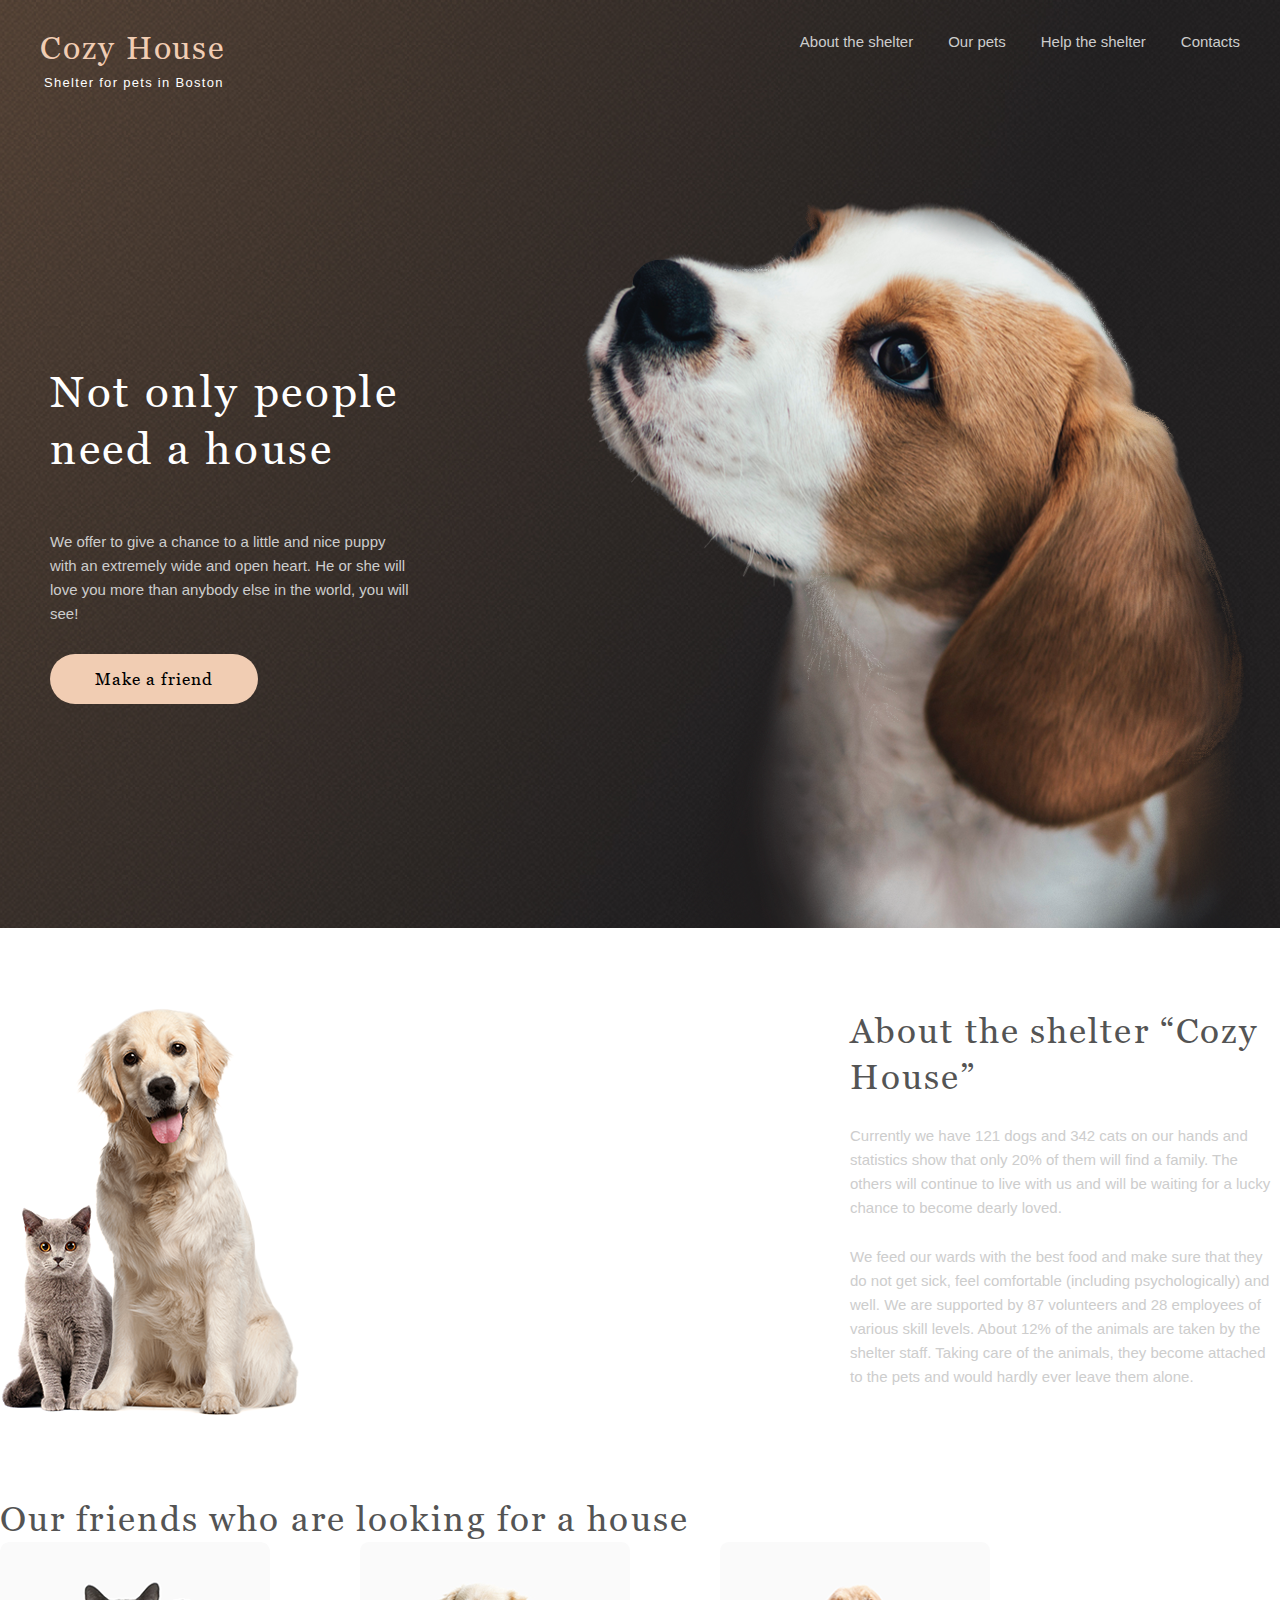
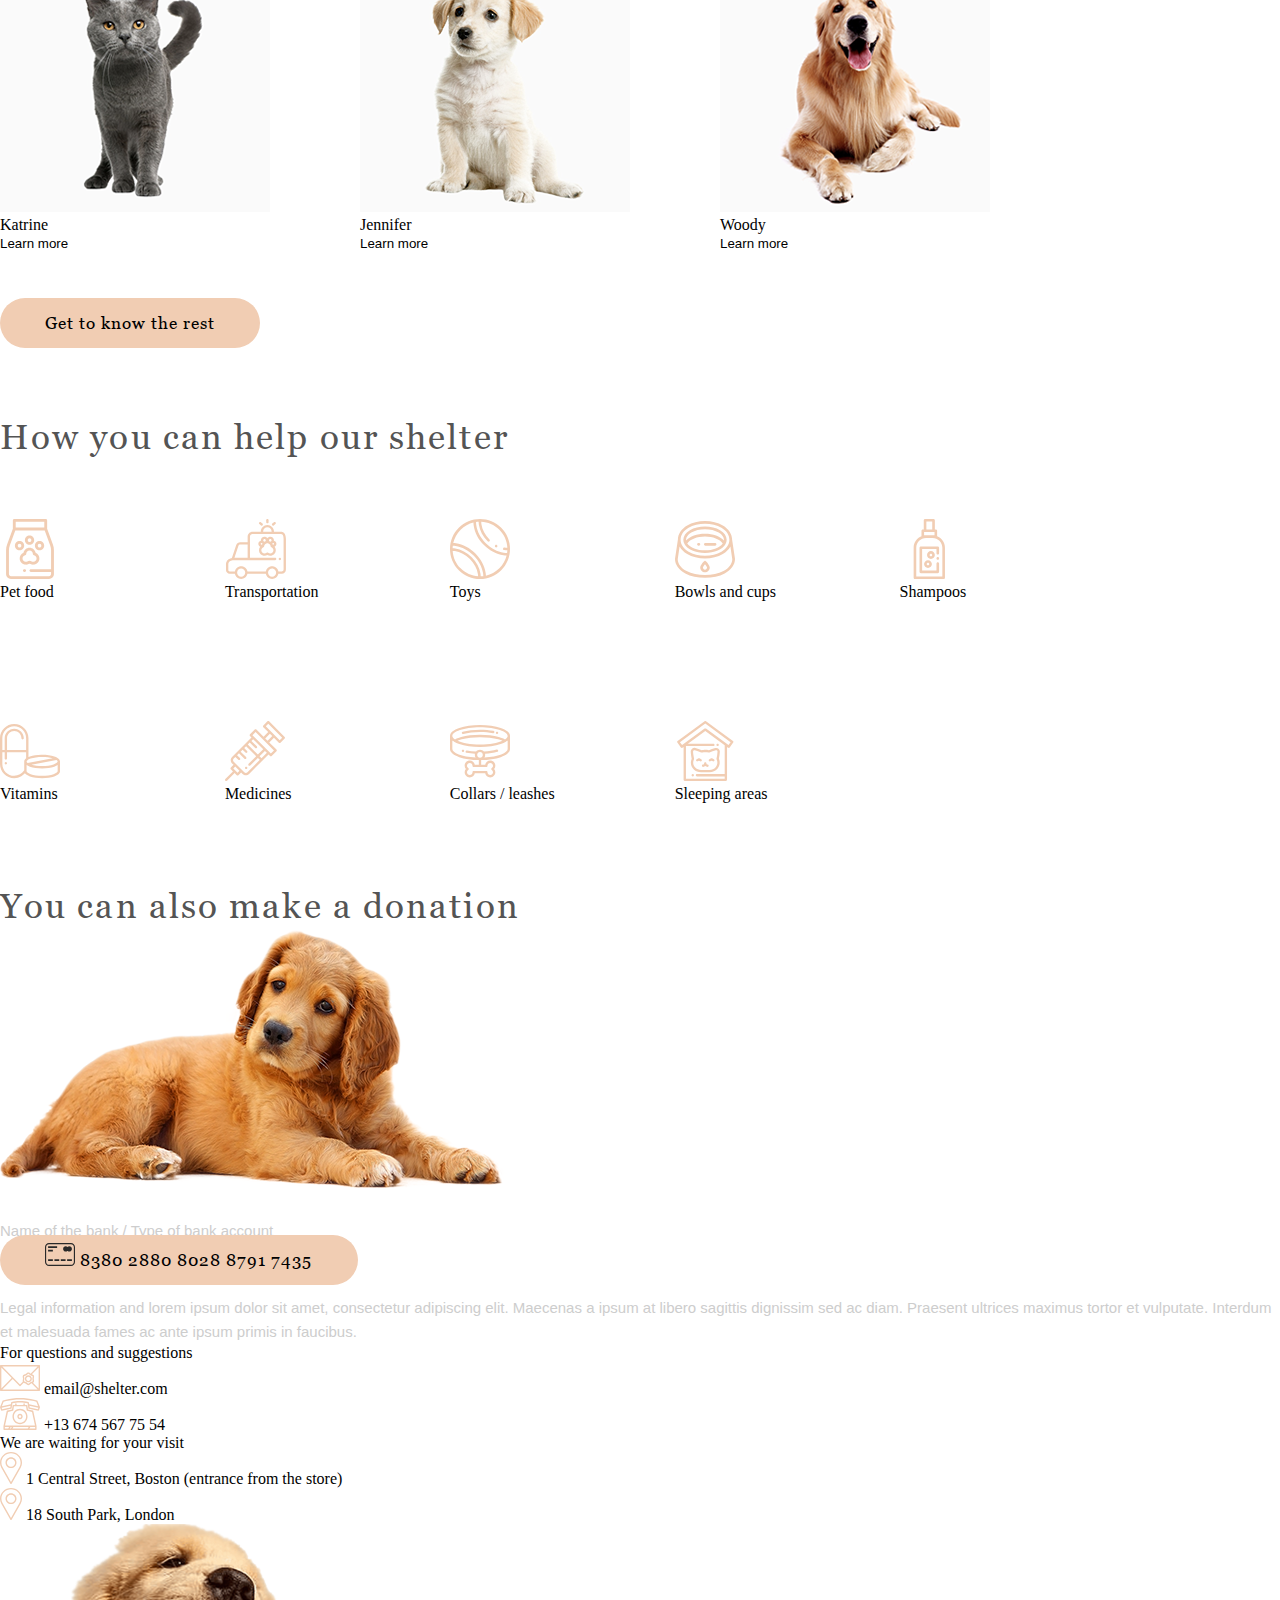
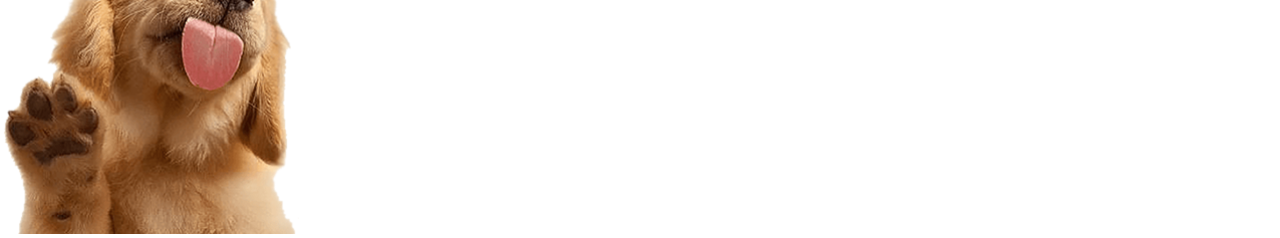
==== commit 96838484: "feat: add styles" ====
--- a/index.html
+++ b/index.html
@@ -4,19 +4,20 @@
 <head>
   <meta charset="UTF-8" />
   <meta name="viewport" content="width=device-width, initial-scale=1.0" />
+  <link rel="stylesheet" href="/style.css" />
   <title>Document</title>
 </head>
 
 <body>
   <div class="wrapper">
     <header class="header">
-      <div class="navigation__logo">
+        <div class="navigation__logo">
         <p class="logo__title">Cozy House</p>
         <p class="logo__subtitle">Shelter for pets in Boston</p>
       </div>
       <nav class="header__navigation">
         <ul class="menu__list">
-          <li class="menu__item"><a href="" class="menu__link">About the shelter</a></li>
+          <li class="menu__item inactive-link"><a href="#" class="menu__link">About the shelter</a></li>
           <li class="menu__item"><a href="/our-pets.html" class="menu__link">Our pets</a></li>
           <li class="menu__item"><a href="#help" class="menu__link">Help the shelter</a></li>
           <li class="menu__item"><a href="#contacts" class="menu__link">Contacts</a></li>
@@ -25,11 +26,11 @@
     </header>
     <main class="main">
       <section class="section">
-        <div class="section__description">
+        <div class="section__description description_about">
           <h1 class="section__header section_main-header">
             Not only people need a house
           </h1>
-          <p class="section__text">
+          <p class="section__text section_about">
             We offer to give a chance to a little and nice puppy with an
             extremely wide and open heart. He or she will love you more than
             anybody else in the world, you will see!
@@ -40,7 +41,8 @@
       </section>
   </div>
   <section class="section">
-    <div class="section__description">
+    <img src="assets/about-pets.png" alt="Dog ans cat" class="section__image">
+    <div class="section__description description_friend">
       <h2 class="section__header">
         About the shelter “Cozy House”
       </h2>
@@ -55,7 +57,6 @@
         would hardly ever leave them alone.
       </p>
     </div>
-    <img src="assets/about-pets.png" alt="Dog ans cat" class="section__image">
   </section>
   <section class="section" id="friends">
     <div class="section__description">
@@ -81,7 +82,6 @@
       </div>
       <a href="/our-pets.html" class="section__link link_dark">Get to know the rest</a>
     </div>
-    <img src="assets/about-pets.png" alt="Dog ans cat" class="section__image">
   </section>
   <section class="section" id="help">
     <div class="section__description">
@@ -279,64 +279,67 @@
 
   </main>
   <footer class="footer" id="contacts">
-    <div class="footer__contacts">
-      <h3 class="footer__header">
-        For questions and suggestions
-      </h3>
-      <ul class="contacts__list">
-        <li class="contacts__item">
-          <svg width="40" height="32" viewBox="0 0 40 32" fill="none" xmlns="http://www.w3.org/2000/svg">
-            <path
-              d="M39.315 3H0.684964C0.5033 3 0.329077 3.07325 0.200621 3.20362C0.0721657 3.334 0 3.51084 0 3.69522V28.3048C0 28.4892 0.0721657 28.666 0.200621 28.7964C0.329077 28.9268 0.5033 29 0.684964 29H39.315C39.4967 29 39.6709 28.9268 39.7994 28.7964C39.9278 28.666 40 28.4892 40 28.3048V3.69522C40 3.51084 39.9278 3.334 39.7994 3.20362C39.6709 3.07325 39.4967 3 39.315 3ZM32.5774 18.0331C32.6846 18.5259 32.7954 19.0355 32.6513 19.2882C32.4966 19.5596 31.9966 19.7173 31.5131 19.8699C31.1316 19.9902 30.7373 20.1147 30.3857 20.3212C30.0461 20.5206 29.7523 20.8001 29.4683 21.0704C29.0772 21.4426 28.7079 21.794 28.374 21.794C28.04 21.794 27.6706 21.4425 27.2797 21.0704C26.9956 20.8001 26.7018 20.5205 26.3622 20.3212C26.0107 20.1147 25.6163 19.9903 25.2348 19.8699C24.7513 19.7173 24.2513 19.5596 24.0967 19.2882C23.9526 19.0355 24.0633 18.5259 24.1705 18.0331C24.2584 17.6285 24.3493 17.2103 24.3493 16.7821C24.3493 16.354 24.2584 15.9356 24.1705 15.5311C24.0633 15.0383 23.9526 14.5288 24.0967 14.2759C24.2513 14.0046 24.7513 13.8468 25.2348 13.6942C25.6163 13.5739 26.0107 13.4494 26.3622 13.243C26.7018 13.0435 26.9956 12.764 27.2797 12.4937C27.6706 12.1216 28.04 11.7701 28.374 11.7701C28.7079 11.7701 29.0773 12.1216 29.4683 12.4937C29.7523 12.764 30.0461 13.0435 30.3857 13.243C30.7373 13.4493 31.1316 13.5738 31.5131 13.6941C31.9966 13.8467 32.4966 14.0045 32.6512 14.2758C32.7954 14.5286 32.6846 15.0381 32.5774 15.5309C32.4895 15.9354 32.3986 16.3537 32.3986 16.7819C32.3986 17.2102 32.4895 17.6286 32.5774 18.0331ZM30.5975 11.6608C30.5345 11.6024 30.4705 11.5416 30.4053 11.4795C29.8904 10.9896 29.2497 10.3798 28.374 10.3798C27.4982 10.3798 26.8575 10.9896 26.3426 11.4795C26.1045 11.7061 25.8796 11.9201 25.6761 12.0396C25.4574 12.168 25.1518 12.2645 24.8281 12.3666C24.1276 12.5876 23.3336 12.8381 22.9109 13.5797C22.5001 14.3004 22.6768 15.1134 22.8328 15.8307C22.9081 16.1777 22.9794 16.5055 22.9794 16.7821C22.9794 17.0587 22.9081 17.3866 22.8328 17.7336C22.6975 18.3556 22.5473 19.0496 22.7775 19.693L19.9997 22.5464L2.32449 4.39044H37.6748L30.5975 11.6608ZM11.7007 16L1.36993 26.6116V5.38812L11.7007 16ZM12.6635 16.989L19.5124 24.0242C19.5761 24.0896 19.6519 24.1416 19.7356 24.177C19.8192 24.2125 19.9089 24.2308 19.9996 24.2308C20.0902 24.2308 20.18 24.2125 20.2636 24.177C20.3472 24.1416 20.4231 24.0896 20.4868 24.0242L23.6841 20.7398C24.044 20.9494 24.4495 21.0781 24.8281 21.1976C25.1518 21.2997 25.4575 21.3962 25.6761 21.5245C25.8796 21.644 26.1044 21.8581 26.3426 22.0846C26.8575 22.5746 27.4982 23.1844 28.374 23.1844C29.2496 23.1844 29.8904 22.5746 30.4053 22.0846C30.6434 21.858 30.8682 21.644 31.0718 21.5244C31.2043 21.4466 31.3691 21.3806 31.5502 21.3179L37.675 27.6094H2.32431L12.6635 16.989ZM32.9664 20.7946C33.3117 20.6108 33.6223 20.3612 33.8371 19.9846C34.2479 19.2639 34.0711 18.4508 33.9151 17.7336C33.8398 17.3866 33.7686 17.0587 33.7686 16.7821C33.7686 16.5055 33.8398 16.1777 33.9151 15.8307C34.0711 15.1134 34.2479 14.3005 33.837 13.5797C33.4142 12.8381 32.6203 12.5876 31.9197 12.3666L31.8559 12.3463L38.6301 5.38738V26.6122L32.9664 20.7946Z"
-              fill="#F1CDB3" />
-            <path
-              d="M28.374 13.2424C26.451 13.2424 24.8865 14.8302 24.8865 16.782C24.8865 18.7337 26.451 20.3215 28.374 20.3215C30.297 20.3215 31.8614 18.7337 31.8614 16.782C31.8614 14.8302 30.2969 13.2424 28.374 13.2424ZM28.374 18.9311C27.2064 18.9311 26.2564 17.967 26.2564 16.782C26.2564 15.5969 27.2063 14.6328 28.374 14.6328C29.5416 14.6328 30.4915 15.5969 30.4915 16.782C30.4915 17.967 29.5415 18.9311 28.374 18.9311Z"
-              fill="#F1CDB3" />
-          </svg>
-          <a href="mailto:email@shelter.com" class="contacts__email">email@shelter.com</a>
-        </li>
-        <li class="contacts__item">
-          <svg width="40" height="32" viewBox="0 0 40 32" fill="none" xmlns="http://www.w3.org/2000/svg">
-            <path
-              d="M39.9461 8.89543L37.5102 2.9049C37.4685 2.80251 37.4043 2.71139 37.3226 2.63868C37.2408 2.56598 37.1437 2.51367 37.0389 2.48585L34.111 1.70799C25.5388 -0.569376 14.4609 -0.569281 5.88906 1.70799L2.96105 2.48585C2.85626 2.51367 2.75918 2.56598 2.67743 2.63868C2.59568 2.71139 2.53147 2.80251 2.48984 2.9049L0.0539764 8.89543C-0.0131281 9.06038 -0.0178273 9.24503 0.0407965 9.41333L1.01509 12.2089C1.07166 12.3713 1.18339 12.5075 1.32986 12.5925C1.47633 12.6775 1.64776 12.7056 1.8128 12.6717L11.0692 10.7747C11.2084 10.7462 11.3359 10.675 11.4348 10.5706C11.5337 10.4661 11.5993 10.3334 11.623 10.19L12.4245 5.32594C16.8365 4.18994 23.1635 4.18994 27.5753 5.32594L28.3769 10.19C28.4006 10.3335 28.4662 10.4663 28.5651 10.5707C28.664 10.6751 28.7915 10.7463 28.9307 10.7748L38.187 12.6718C38.3521 12.7056 38.5234 12.6774 38.6699 12.5924C38.8164 12.5075 38.9281 12.3714 38.9848 12.209L39.9592 9.41343C40.0178 9.2451 40.0131 9.06043 39.9461 8.89543ZM2.13193 11.1412L1.63183 9.70624L10.5973 7.78606L10.321 9.46295L2.13193 11.1412ZM11.6222 4.0568C11.4935 4.09314 11.3777 4.16636 11.2883 4.26784C11.1989 4.36933 11.1396 4.49486 11.1174 4.62969L10.848 6.26453L1.85991 8.1896L3.65015 3.78707L6.2409 3.09877C14.5991 0.878304 25.4007 0.878208 33.7593 3.09877L36.35 3.78707L38.1403 8.1896L29.1522 6.26453L28.8828 4.62969C28.8606 4.49487 28.8013 4.36936 28.7119 4.26788C28.6224 4.1664 28.5066 4.09318 28.378 4.0568C23.6016 2.70615 16.3984 2.70615 11.6222 4.0568ZM37.8681 11.1412L29.6792 9.46295L29.4028 7.78606L38.3682 9.70624L37.8681 11.1412Z"
-              fill="#F1CDB3" />
-            <path
-              d="M33.2901 13.1186C33.261 12.9842 33.1948 12.8612 33.0995 12.7643C33.0041 12.6673 32.8836 12.6005 32.7522 12.5717L27.9776 11.526L27.3764 7.51395C27.351 7.34431 27.2672 7.18959 27.1401 7.07781C27.013 6.96603 26.851 6.90458 26.6835 6.90458H24.814V5.96398C24.814 5.56724 24.5002 5.2456 24.1129 5.2456C23.7257 5.2456 23.4119 5.56724 23.4119 5.96398V6.90458H16.5882V5.96398C16.5882 5.56724 16.2744 5.2456 15.8871 5.2456C15.4999 5.2456 15.1861 5.56724 15.1861 5.96398V6.90458H13.3166C13.1491 6.90458 12.9871 6.96603 12.86 7.07781C12.7329 7.18959 12.6491 7.34431 12.6237 7.51395L12.0224 11.526L7.24791 12.5717C7.11654 12.6005 6.996 12.6673 6.90063 12.7643C6.80527 12.8612 6.73908 12.9842 6.70996 13.1186L3.46796 28.0878C3.45692 28.1389 3.45134 28.1911 3.45132 28.2434V31.2816C3.45132 31.4721 3.52519 31.6549 3.65666 31.7896C3.78814 31.9243 3.96645 32 4.15239 32H35.8477C36.0336 32 36.212 31.9243 36.3434 31.7896C36.4749 31.6549 36.5488 31.4721 36.5488 31.2816V28.2434C36.5488 28.1911 36.5432 28.1389 36.5321 28.0878L33.2901 13.1186ZM7.98131 13.8802L12.7885 12.8273C12.9276 12.7968 13.0544 12.7238 13.152 12.6178C13.2496 12.5118 13.3134 12.3779 13.335 12.2338L13.9183 8.34134H26.0819L26.6651 12.2338C26.6867 12.3779 26.7505 12.5118 26.8481 12.6178C26.9457 12.7238 27.0725 12.7968 27.2115 12.8273L32.0189 13.8802L34.9741 27.5251H5.0261L7.98131 13.8802ZM11.7966 28.9618L10.8935 30.5632H9.82782L10.7309 28.9618H11.7966ZM13.416 28.9618H28.6721L27.769 30.5632H12.513L13.416 28.9618ZM4.85345 28.9618H9.11142L8.20836 30.5632H4.85345V28.9618ZM29.3885 30.5632L30.2916 28.9618H35.1466V30.5632H29.3885Z"
-              fill="#F1CDB3" />
-            <path
-              d="M20 26.1606C24.1492 26.1606 27.5248 22.7016 27.5248 18.45C27.5248 14.1983 24.1492 10.7393 20 10.7393C15.8509 10.7393 12.4753 14.1983 12.4753 18.45C12.4753 22.7016 15.8509 26.1606 20 26.1606ZM20 12.1761C23.3761 12.1761 26.1227 14.9905 26.1227 18.45C26.1227 21.9094 23.3761 24.7238 20 24.7238C16.624 24.7238 13.8774 21.9094 13.8774 18.45C13.8774 14.9905 16.624 12.1761 20 12.1761Z"
-              fill="#F1CDB3" />
-            <path
-              d="M20 21.1847C21.4717 21.1847 22.6691 19.9578 22.6691 18.4497C22.6691 16.9416 21.4717 15.7147 20 15.7147C18.5283 15.7147 17.3309 16.9416 17.3309 18.4497C17.3309 19.9578 18.5283 21.1847 20 21.1847ZM20 17.1514C20.6987 17.1514 21.267 17.7338 21.267 18.4497C21.267 19.1656 20.6987 19.7479 20 19.7479C19.3014 19.7479 18.733 19.1656 18.733 18.4497C18.733 17.7339 19.3014 17.1514 20 17.1514Z"
-              fill="#F1CDB3" />
-          </svg>
-          <a href="tel:+13 674 567 75 54" class="contacts_tel">+13 674 567 75 54</a>
-        </li>
-      </ul>
+    <div class="container">
+      <div class="footer__contacts">
+        <h3 class="footer__header">
+          For questions and suggestions
+        </h3>
+        <ul class="contacts__list">
+          <li class="contacts__item">
+            <svg width="40" height="32" viewBox="0 0 40 32" fill="none" xmlns="http://www.w3.org/2000/svg">
+              <path
+                d="M39.315 3H0.684964C0.5033 3 0.329077 3.07325 0.200621 3.20362C0.0721657 3.334 0 3.51084 0 3.69522V28.3048C0 28.4892 0.0721657 28.666 0.200621 28.7964C0.329077 28.9268 0.5033 29 0.684964 29H39.315C39.4967 29 39.6709 28.9268 39.7994 28.7964C39.9278 28.666 40 28.4892 40 28.3048V3.69522C40 3.51084 39.9278 3.334 39.7994 3.20362C39.6709 3.07325 39.4967 3 39.315 3ZM32.5774 18.0331C32.6846 18.5259 32.7954 19.0355 32.6513 19.2882C32.4966 19.5596 31.9966 19.7173 31.5131 19.8699C31.1316 19.9902 30.7373 20.1147 30.3857 20.3212C30.0461 20.5206 29.7523 20.8001 29.4683 21.0704C29.0772 21.4426 28.7079 21.794 28.374 21.794C28.04 21.794 27.6706 21.4425 27.2797 21.0704C26.9956 20.8001 26.7018 20.5205 26.3622 20.3212C26.0107 20.1147 25.6163 19.9903 25.2348 19.8699C24.7513 19.7173 24.2513 19.5596 24.0967 19.2882C23.9526 19.0355 24.0633 18.5259 24.1705 18.0331C24.2584 17.6285 24.3493 17.2103 24.3493 16.7821C24.3493 16.354 24.2584 15.9356 24.1705 15.5311C24.0633 15.0383 23.9526 14.5288 24.0967 14.2759C24.2513 14.0046 24.7513 13.8468 25.2348 13.6942C25.6163 13.5739 26.0107 13.4494 26.3622 13.243C26.7018 13.0435 26.9956 12.764 27.2797 12.4937C27.6706 12.1216 28.04 11.7701 28.374 11.7701C28.7079 11.7701 29.0773 12.1216 29.4683 12.4937C29.7523 12.764 30.0461 13.0435 30.3857 13.243C30.7373 13.4493 31.1316 13.5738 31.5131 13.6941C31.9966 13.8467 32.4966 14.0045 32.6512 14.2758C32.7954 14.5286 32.6846 15.0381 32.5774 15.5309C32.4895 15.9354 32.3986 16.3537 32.3986 16.7819C32.3986 17.2102 32.4895 17.6286 32.5774 18.0331ZM30.5975 11.6608C30.5345 11.6024 30.4705 11.5416 30.4053 11.4795C29.8904 10.9896 29.2497 10.3798 28.374 10.3798C27.4982 10.3798 26.8575 10.9896 26.3426 11.4795C26.1045 11.7061 25.8796 11.9201 25.6761 12.0396C25.4574 12.168 25.1518 12.2645 24.8281 12.3666C24.1276 12.5876 23.3336 12.8381 22.9109 13.5797C22.5001 14.3004 22.6768 15.1134 22.8328 15.8307C22.9081 16.1777 22.9794 16.5055 22.9794 16.7821C22.9794 17.0587 22.9081 17.3866 22.8328 17.7336C22.6975 18.3556 22.5473 19.0496 22.7775 19.693L19.9997 22.5464L2.32449 4.39044H37.6748L30.5975 11.6608ZM11.7007 16L1.36993 26.6116V5.38812L11.7007 16ZM12.6635 16.989L19.5124 24.0242C19.5761 24.0896 19.6519 24.1416 19.7356 24.177C19.8192 24.2125 19.9089 24.2308 19.9996 24.2308C20.0902 24.2308 20.18 24.2125 20.2636 24.177C20.3472 24.1416 20.4231 24.0896 20.4868 24.0242L23.6841 20.7398C24.044 20.9494 24.4495 21.0781 24.8281 21.1976C25.1518 21.2997 25.4575 21.3962 25.6761 21.5245C25.8796 21.644 26.1044 21.8581 26.3426 22.0846C26.8575 22.5746 27.4982 23.1844 28.374 23.1844C29.2496 23.1844 29.8904 22.5746 30.4053 22.0846C30.6434 21.858 30.8682 21.644 31.0718 21.5244C31.2043 21.4466 31.3691 21.3806 31.5502 21.3179L37.675 27.6094H2.32431L12.6635 16.989ZM32.9664 20.7946C33.3117 20.6108 33.6223 20.3612 33.8371 19.9846C34.2479 19.2639 34.0711 18.4508 33.9151 17.7336C33.8398 17.3866 33.7686 17.0587 33.7686 16.7821C33.7686 16.5055 33.8398 16.1777 33.9151 15.8307C34.0711 15.1134 34.2479 14.3005 33.837 13.5797C33.4142 12.8381 32.6203 12.5876 31.9197 12.3666L31.8559 12.3463L38.6301 5.38738V26.6122L32.9664 20.7946Z"
+                fill="#F1CDB3" />
+              <path
+                d="M28.374 13.2424C26.451 13.2424 24.8865 14.8302 24.8865 16.782C24.8865 18.7337 26.451 20.3215 28.374 20.3215C30.297 20.3215 31.8614 18.7337 31.8614 16.782C31.8614 14.8302 30.2969 13.2424 28.374 13.2424ZM28.374 18.9311C27.2064 18.9311 26.2564 17.967 26.2564 16.782C26.2564 15.5969 27.2063 14.6328 28.374 14.6328C29.5416 14.6328 30.4915 15.5969 30.4915 16.782C30.4915 17.967 29.5415 18.9311 28.374 18.9311Z"
+                fill="#F1CDB3" />
+            </svg>
+            <a href="mailto:email@shelter.com" class="contacts__email">email@shelter.com</a>
+          </li>
+          <li class="contacts__item">
+            <svg width="40" height="32" viewBox="0 0 40 32" fill="none" xmlns="http://www.w3.org/2000/svg">
+              <path
+                d="M39.9461 8.89543L37.5102 2.9049C37.4685 2.80251 37.4043 2.71139 37.3226 2.63868C37.2408 2.56598 37.1437 2.51367 37.0389 2.48585L34.111 1.70799C25.5388 -0.569376 14.4609 -0.569281 5.88906 1.70799L2.96105 2.48585C2.85626 2.51367 2.75918 2.56598 2.67743 2.63868C2.59568 2.71139 2.53147 2.80251 2.48984 2.9049L0.0539764 8.89543C-0.0131281 9.06038 -0.0178273 9.24503 0.0407965 9.41333L1.01509 12.2089C1.07166 12.3713 1.18339 12.5075 1.32986 12.5925C1.47633 12.6775 1.64776 12.7056 1.8128 12.6717L11.0692 10.7747C11.2084 10.7462 11.3359 10.675 11.4348 10.5706C11.5337 10.4661 11.5993 10.3334 11.623 10.19L12.4245 5.32594C16.8365 4.18994 23.1635 4.18994 27.5753 5.32594L28.3769 10.19C28.4006 10.3335 28.4662 10.4663 28.5651 10.5707C28.664 10.6751 28.7915 10.7463 28.9307 10.7748L38.187 12.6718C38.3521 12.7056 38.5234 12.6774 38.6699 12.5924C38.8164 12.5075 38.9281 12.3714 38.9848 12.209L39.9592 9.41343C40.0178 9.2451 40.0131 9.06043 39.9461 8.89543ZM2.13193 11.1412L1.63183 9.70624L10.5973 7.78606L10.321 9.46295L2.13193 11.1412ZM11.6222 4.0568C11.4935 4.09314 11.3777 4.16636 11.2883 4.26784C11.1989 4.36933 11.1396 4.49486 11.1174 4.62969L10.848 6.26453L1.85991 8.1896L3.65015 3.78707L6.2409 3.09877C14.5991 0.878304 25.4007 0.878208 33.7593 3.09877L36.35 3.78707L38.1403 8.1896L29.1522 6.26453L28.8828 4.62969C28.8606 4.49487 28.8013 4.36936 28.7119 4.26788C28.6224 4.1664 28.5066 4.09318 28.378 4.0568C23.6016 2.70615 16.3984 2.70615 11.6222 4.0568ZM37.8681 11.1412L29.6792 9.46295L29.4028 7.78606L38.3682 9.70624L37.8681 11.1412Z"
+                fill="#F1CDB3" />
+              <path
+                d="M33.2901 13.1186C33.261 12.9842 33.1948 12.8612 33.0995 12.7643C33.0041 12.6673 32.8836 12.6005 32.7522 12.5717L27.9776 11.526L27.3764 7.51395C27.351 7.34431 27.2672 7.18959 27.1401 7.07781C27.013 6.96603 26.851 6.90458 26.6835 6.90458H24.814V5.96398C24.814 5.56724 24.5002 5.2456 24.1129 5.2456C23.7257 5.2456 23.4119 5.56724 23.4119 5.96398V6.90458H16.5882V5.96398C16.5882 5.56724 16.2744 5.2456 15.8871 5.2456C15.4999 5.2456 15.1861 5.56724 15.1861 5.96398V6.90458H13.3166C13.1491 6.90458 12.9871 6.96603 12.86 7.07781C12.7329 7.18959 12.6491 7.34431 12.6237 7.51395L12.0224 11.526L7.24791 12.5717C7.11654 12.6005 6.996 12.6673 6.90063 12.7643C6.80527 12.8612 6.73908 12.9842 6.70996 13.1186L3.46796 28.0878C3.45692 28.1389 3.45134 28.1911 3.45132 28.2434V31.2816C3.45132 31.4721 3.52519 31.6549 3.65666 31.7896C3.78814 31.9243 3.96645 32 4.15239 32H35.8477C36.0336 32 36.212 31.9243 36.3434 31.7896C36.4749 31.6549 36.5488 31.4721 36.5488 31.2816V28.2434C36.5488 28.1911 36.5432 28.1389 36.5321 28.0878L33.2901 13.1186ZM7.98131 13.8802L12.7885 12.8273C12.9276 12.7968 13.0544 12.7238 13.152 12.6178C13.2496 12.5118 13.3134 12.3779 13.335 12.2338L13.9183 8.34134H26.0819L26.6651 12.2338C26.6867 12.3779 26.7505 12.5118 26.8481 12.6178C26.9457 12.7238 27.0725 12.7968 27.2115 12.8273L32.0189 13.8802L34.9741 27.5251H5.0261L7.98131 13.8802ZM11.7966 28.9618L10.8935 30.5632H9.82782L10.7309 28.9618H11.7966ZM13.416 28.9618H28.6721L27.769 30.5632H12.513L13.416 28.9618ZM4.85345 28.9618H9.11142L8.20836 30.5632H4.85345V28.9618ZM29.3885 30.5632L30.2916 28.9618H35.1466V30.5632H29.3885Z"
+                fill="#F1CDB3" />
+              <path
+                d="M20 26.1606C24.1492 26.1606 27.5248 22.7016 27.5248 18.45C27.5248 14.1983 24.1492 10.7393 20 10.7393C15.8509 10.7393 12.4753 14.1983 12.4753 18.45C12.4753 22.7016 15.8509 26.1606 20 26.1606ZM20 12.1761C23.3761 12.1761 26.1227 14.9905 26.1227 18.45C26.1227 21.9094 23.3761 24.7238 20 24.7238C16.624 24.7238 13.8774 21.9094 13.8774 18.45C13.8774 14.9905 16.624 12.1761 20 12.1761Z"
+                fill="#F1CDB3" />
+              <path
+                d="M20 21.1847C21.4717 21.1847 22.6691 19.9578 22.6691 18.4497C22.6691 16.9416 21.4717 15.7147 20 15.7147C18.5283 15.7147 17.3309 16.9416 17.3309 18.4497C17.3309 19.9578 18.5283 21.1847 20 21.1847ZM20 17.1514C20.6987 17.1514 21.267 17.7338 21.267 18.4497C21.267 19.1656 20.6987 19.7479 20 19.7479C19.3014 19.7479 18.733 19.1656 18.733 18.4497C18.733 17.7339 19.3014 17.1514 20 17.1514Z"
+                fill="#F1CDB3" />
+            </svg>
+            <a href="tel:+13 674 567 75 54" class="contacts_tel">+13 674 567 75 54</a>
+          </li>
+        </ul>
+      </div>
+      <div class="footer__contacts">
+        <h3 class="footer__header">
+          We are waiting for your visit
+        </h3>
+        <ul class="contacts__list">
+          <li class="contacts__item">
+            <svg width="22" height="32" viewBox="0 0 22 32" fill="none" xmlns="http://www.w3.org/2000/svg">
+              <path d="M11 0C4.93475 0 3.05176e-05 4.78519 3.05176e-05 10.6667C3.05176e-05 12.4323 0.455262 14.1829 1.32067 15.7357L10.3985 31.6562C10.5193 31.8685 10.7496 32 11 32C11.2504 32 11.4807 31.8685 11.6016 31.6562L20.6827 15.7304C21.5448 14.1829 22 12.4323 22 10.6666C22 4.78519 17.0653 0 11 0ZM19.4762 15.0905L11 29.9557L2.52717 15.0964C1.7732 13.7435 1.37507 12.2116 1.37507 10.6667C1.37507 5.52019 5.69278 1.33337 11 1.33337C16.3073 1.33337 20.625 5.52025 20.625 10.6667C20.625 12.2116 20.2269 13.7435 19.4762 15.0905Z" fill="#F1CDB3"/>
+              <path d="M11 5.33329C7.9674 5.33329 5.50008 7.72585 5.50008 10.6666C5.50008 13.6074 7.9674 16 11 16C14.0327 16 16.5 13.6074 16.5 10.6667C16.5 7.72592 14.0327 5.33329 11 5.33329ZM11 14.6667C8.72537 14.6667 6.87505 12.8724 6.87505 10.6667C6.87505 8.46092 8.72537 6.66667 11 6.66667C13.2747 6.66667 15.125 8.46092 15.125 10.6667C15.125 12.8724 13.2747 14.6667 11 14.6667Z" fill="#F1CDB3"/>
+              </svg>
+              <a href="https://www.google.com/maps/search/1+Central+Street,+Boston/@42.3142319,-71.1350962,11z/data=!3m1!4b1?entry=ttu" target="_blank" class="contacts__adress">1 Central Street, Boston (entrance from the store)</a>
+          </li>
+          <li class="contacts__item">
+            <svg width="22" height="32" viewBox="0 0 22 32" fill="none" xmlns="http://www.w3.org/2000/svg">
+              <path d="M11 0C4.93475 0 3.05176e-05 4.78519 3.05176e-05 10.6667C3.05176e-05 12.4323 0.455262 14.1829 1.32067 15.7357L10.3985 31.6562C10.5193 31.8685 10.7496 32 11 32C11.2504 32 11.4807 31.8685 11.6016 31.6562L20.6827 15.7304C21.5448 14.1829 22 12.4323 22 10.6666C22 4.78519 17.0653 0 11 0ZM19.4762 15.0905L11 29.9557L2.52717 15.0964C1.7732 13.7435 1.37507 12.2116 1.37507 10.6667C1.37507 5.52019 5.69278 1.33337 11 1.33337C16.3073 1.33337 20.625 5.52025 20.625 10.6667C20.625 12.2116 20.2269 13.7435 19.4762 15.0905Z" fill="#F1CDB3"/>
+              <path d="M11 5.33329C7.9674 5.33329 5.50008 7.72585 5.50008 10.6666C5.50008 13.6074 7.9674 16 11 16C14.0327 16 16.5 13.6074 16.5 10.6667C16.5 7.72592 14.0327 5.33329 11 5.33329ZM11 14.6667C8.72537 14.6667 6.87505 12.8724 6.87505 10.6667C6.87505 8.46092 8.72537 6.66667 11 6.66667C13.2747 6.66667 15.125 8.46092 15.125 10.6667C15.125 12.8724 13.2747 14.6667 11 14.6667Z" fill="#F1CDB3"/>
+              </svg>
+              
+            <a href="https://www.google.com/maps/place/South+Park/@51.4690816,-0.19707,17z/data=!3m1!4b1!4m6!3m5!1s0x48760f79376fa0e3:0x202ac3af5c1ea4ec!8m2!3d51.4690816!4d-0.1944951!16s%2Fm%2F0cc6kk9?entry=ttu" target="_blank" class="contacts_adress">18 South Park, London </a>
+          </li>
+        </ul>
+      </div>
+      <img src="/assets/footer-puppy.png" alt="Puppy" class="footer__img">
     </div>
-    <div class="footer__contacts">
-      <h3 class="footer__header">
-        We are waiting for your visit
-      </h3>
-      <ul class="contacts__list">
-        <li class="contacts__item">
-          <svg width="22" height="32" viewBox="0 0 22 32" fill="none" xmlns="http://www.w3.org/2000/svg">
-            <path d="M11 0C4.93475 0 3.05176e-05 4.78519 3.05176e-05 10.6667C3.05176e-05 12.4323 0.455262 14.1829 1.32067 15.7357L10.3985 31.6562C10.5193 31.8685 10.7496 32 11 32C11.2504 32 11.4807 31.8685 11.6016 31.6562L20.6827 15.7304C21.5448 14.1829 22 12.4323 22 10.6666C22 4.78519 17.0653 0 11 0ZM19.4762 15.0905L11 29.9557L2.52717 15.0964C1.7732 13.7435 1.37507 12.2116 1.37507 10.6667C1.37507 5.52019 5.69278 1.33337 11 1.33337C16.3073 1.33337 20.625 5.52025 20.625 10.6667C20.625 12.2116 20.2269 13.7435 19.4762 15.0905Z" fill="#F1CDB3"/>
-            <path d="M11 5.33329C7.9674 5.33329 5.50008 7.72585 5.50008 10.6666C5.50008 13.6074 7.9674 16 11 16C14.0327 16 16.5 13.6074 16.5 10.6667C16.5 7.72592 14.0327 5.33329 11 5.33329ZM11 14.6667C8.72537 14.6667 6.87505 12.8724 6.87505 10.6667C6.87505 8.46092 8.72537 6.66667 11 6.66667C13.2747 6.66667 15.125 8.46092 15.125 10.6667C15.125 12.8724 13.2747 14.6667 11 14.6667Z" fill="#F1CDB3"/>
-            </svg>
-            <a href="https://www.google.com/maps/search/1+Central+Street,+Boston/@42.3142319,-71.1350962,11z/data=!3m1!4b1?entry=ttu" target="_blank" class="contacts__adress">1 Central Street, Boston (entrance from the store)</a>
-        </li>
-        <li class="contacts__item">
-          <svg width="22" height="32" viewBox="0 0 22 32" fill="none" xmlns="http://www.w3.org/2000/svg">
-            <path d="M11 0C4.93475 0 3.05176e-05 4.78519 3.05176e-05 10.6667C3.05176e-05 12.4323 0.455262 14.1829 1.32067 15.7357L10.3985 31.6562C10.5193 31.8685 10.7496 32 11 32C11.2504 32 11.4807 31.8685 11.6016 31.6562L20.6827 15.7304C21.5448 14.1829 22 12.4323 22 10.6666C22 4.78519 17.0653 0 11 0ZM19.4762 15.0905L11 29.9557L2.52717 15.0964C1.7732 13.7435 1.37507 12.2116 1.37507 10.6667C1.37507 5.52019 5.69278 1.33337 11 1.33337C16.3073 1.33337 20.625 5.52025 20.625 10.6667C20.625 12.2116 20.2269 13.7435 19.4762 15.0905Z" fill="#F1CDB3"/>
-            <path d="M11 5.33329C7.9674 5.33329 5.50008 7.72585 5.50008 10.6666C5.50008 13.6074 7.9674 16 11 16C14.0327 16 16.5 13.6074 16.5 10.6667C16.5 7.72592 14.0327 5.33329 11 5.33329ZM11 14.6667C8.72537 14.6667 6.87505 12.8724 6.87505 10.6667C6.87505 8.46092 8.72537 6.66667 11 6.66667C13.2747 6.66667 15.125 8.46092 15.125 10.6667C15.125 12.8724 13.2747 14.6667 11 14.6667Z" fill="#F1CDB3"/>
-            </svg>
-            
-          <a href="https://www.google.com/maps/place/South+Park/@51.4690816,-0.19707,17z/data=!3m1!4b1!4m6!3m5!1s0x48760f79376fa0e3:0x202ac3af5c1ea4ec!8m2!3d51.4690816!4d-0.1944951!16s%2Fm%2F0cc6kk9?entry=ttu" target="_blank" class="contacts_adress">18 South Park, London </a>
-        </li>
-      </ul>
-    </div>
-    <img src="/assets/footer-puppy.png" alt="Puppy" class="footer__img">
+    
   </footer>
 </body>
 
--- a/style.css
+++ b/style.css
@@ -0,0 +1,177 @@
+@font-face {
+    font-family: 'Georgia Regular';
+    font-style: normal;
+    font-weight: normal;
+    src: local('Georgia Regular'), url('/assets/fonts/georgia.woff') format('woff');
+}
+
+
+@font-face {
+    font-family: 'Georgia Italic';
+    font-style: normal;
+    font-weight: normal;
+    src: local('Georgia Italic'), url('/assets/fonts/georgiai.woff') format('woff');
+}
+
+/*Сброс стилей*/
+* {
+    box-sizing: border-box;
+    margin: 0;
+    padding: 0;
+}
+
+a {
+    text-decoration: none;
+    color: inherit;
+}
+
+
+img {
+    max-width: 100%;
+    height: auto;
+}
+
+button {
+    background: none;
+    outline: none;
+    border: none;
+}
+
+ul,
+li {
+    list-style-type: none;
+}
+
+h1,
+h2,
+h3,
+h4,
+h5,
+h6 {
+    font-size: 16px;
+    font-weight: 400;
+    margin: 0;
+}
+
+.wrapper {
+    background-image: url(/assets/background-main.jpg);
+    background-repeat: no-repeat;
+    background-position: center bottom;
+    background-size: cover;
+}
+
+.header {
+    max-width: 1280px;
+    margin: 0 auto;
+    display: flex;
+    justify-content: space-between;
+    padding: 30px 40px;
+}
+
+.logo__title {
+    font-family: 'Georgia Regular', serif;
+    font-weight: 400;
+    font-size: 32px;
+    line-height: 110%;
+    color: #f1cdb3;
+    letter-spacing: 0.06em;
+}
+
+.logo__subtitle {
+    padding-top: 10px;
+    padding-left: 4px;
+    font-family: Arial, Helvetica, sans-serif;
+    font-weight: 400;
+    font-size: 13px;
+    letter-spacing: 0.1em;
+    color: #fff;
+}
+
+.menu__list {
+    font-family: Arial, Helvetica, sans-serif;
+    display: flex;
+    gap: 35px;
+    font-weight: 400;
+    font-size: 15px;
+    line-height: 160%;
+    color: #cdcdcd;
+}
+
+.section {
+    max-width: 1280px;
+    margin: 0 auto;
+    display: flex;
+    justify-content: space-between;
+    margin-top: 80px;
+}
+
+
+
+.description_about {
+    padding: 163px 50px;
+    max-width: 460px;
+}
+
+.section__text {
+    font-family: Arial, Helvetica, sans-serif;
+    font-weight: 400;
+    font-size: 15px;
+    line-height: 160%;
+    color: #cdcdcd;
+    padding-top: 25px;
+    
+}
+
+.section_about{
+    padding-top: 52px;
+    margin-bottom: 42px;
+}
+
+.section__link {
+    background-color: #f1cdb3;
+    border-radius: 100px;
+    padding: 15px 45px;
+    width: 207px;
+    height: 52px;
+    font-family: 'Georgia Regular', serif;
+    font-weight: 400;
+    font-size: 17px;
+    line-height: 130%;
+    letter-spacing: 0.06em;
+
+}
+
+.section__header {
+    font-family: 'Georgia Regular', serif;
+    font-weight: 400;
+    font-size: 35px;
+    line-height: 130%;
+    letter-spacing: 0.06em;
+    color: #545454;
+}
+.section_main-header {
+    font-family: 'Georgia Regular', serif;
+    font-weight: 400;
+    font-size: 44px;
+    line-height: 130%;
+    color: #fff;
+}
+
+.description_friend {
+    max-width: 430px;
+}
+
+.section__slider {
+    display: flex;
+    gap: 90px;
+    margin-bottom: 60px;
+}
+
+.section__list {
+    display: grid;
+  grid-template-columns: repeat(5, 1fr);
+  grid-template-rows: 1fr 1fr;
+  gap: 120px; 
+  margin-top: 60px;
+}
+
